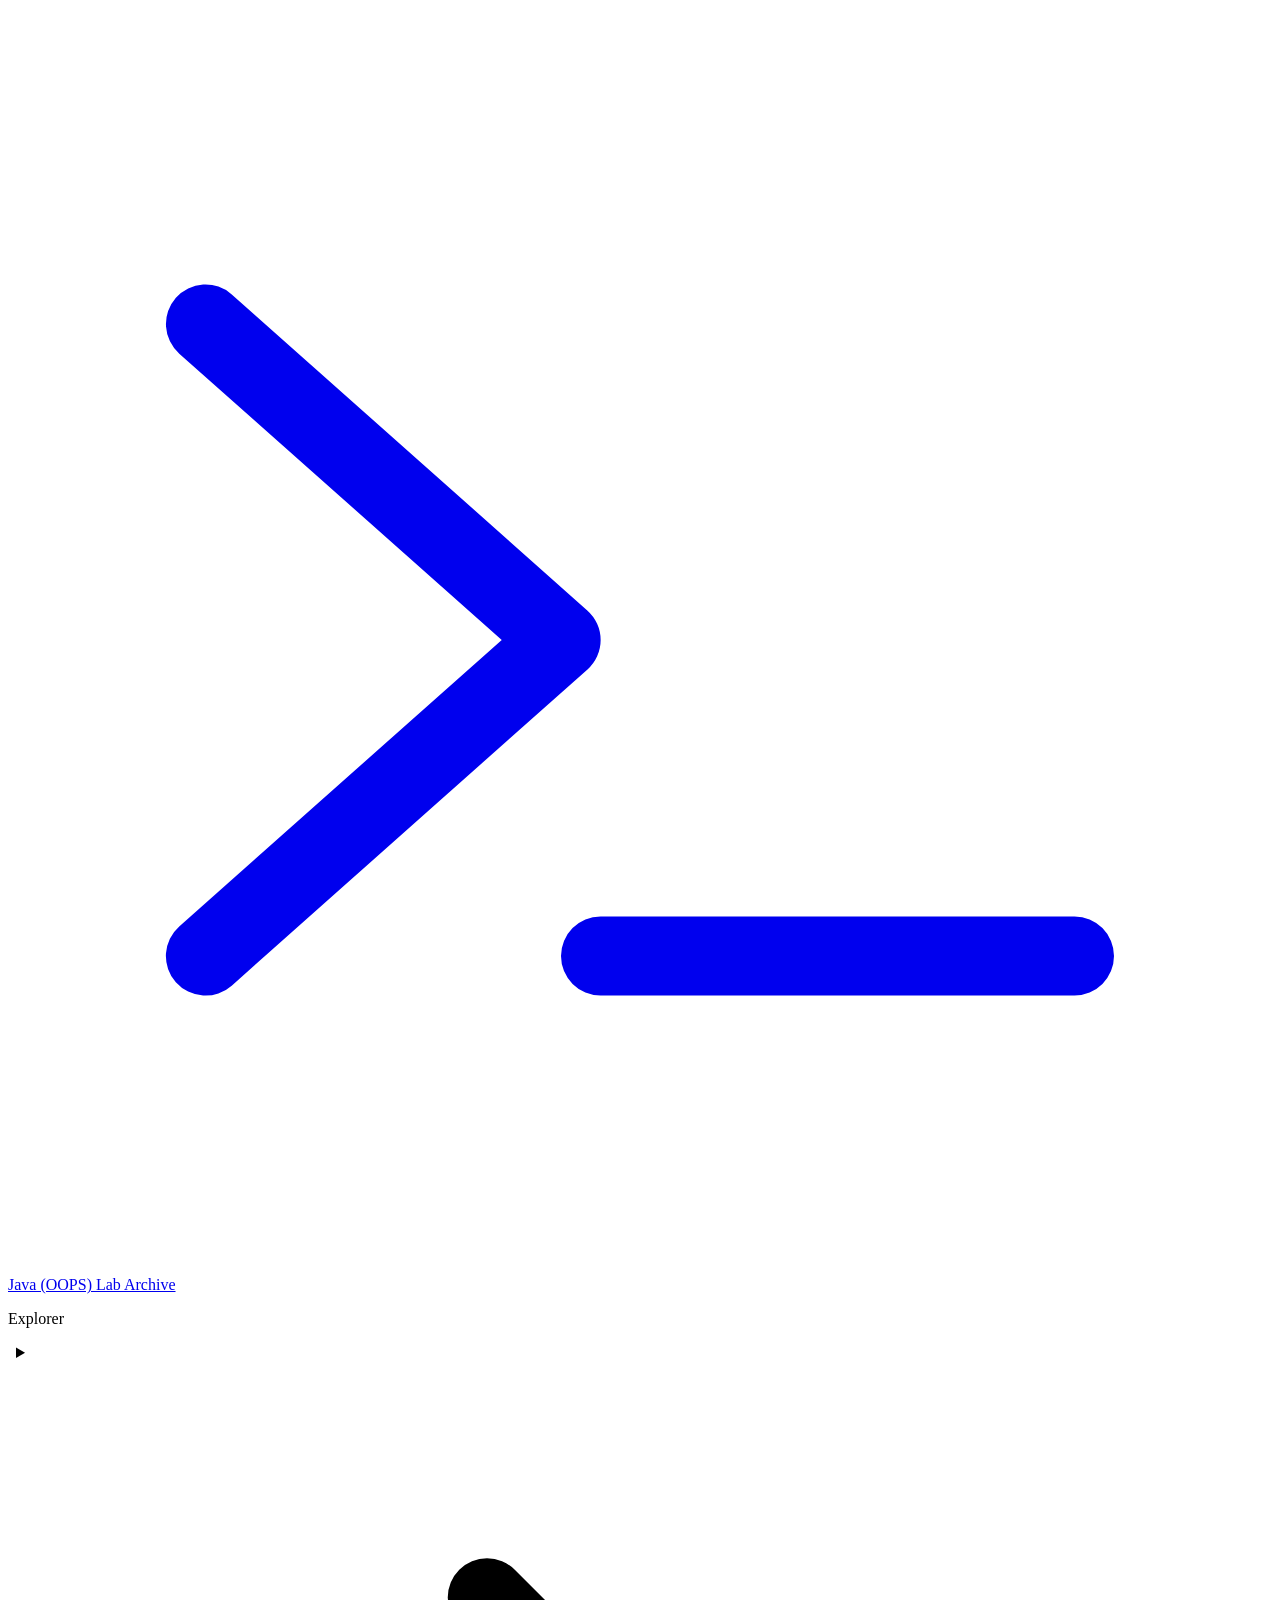
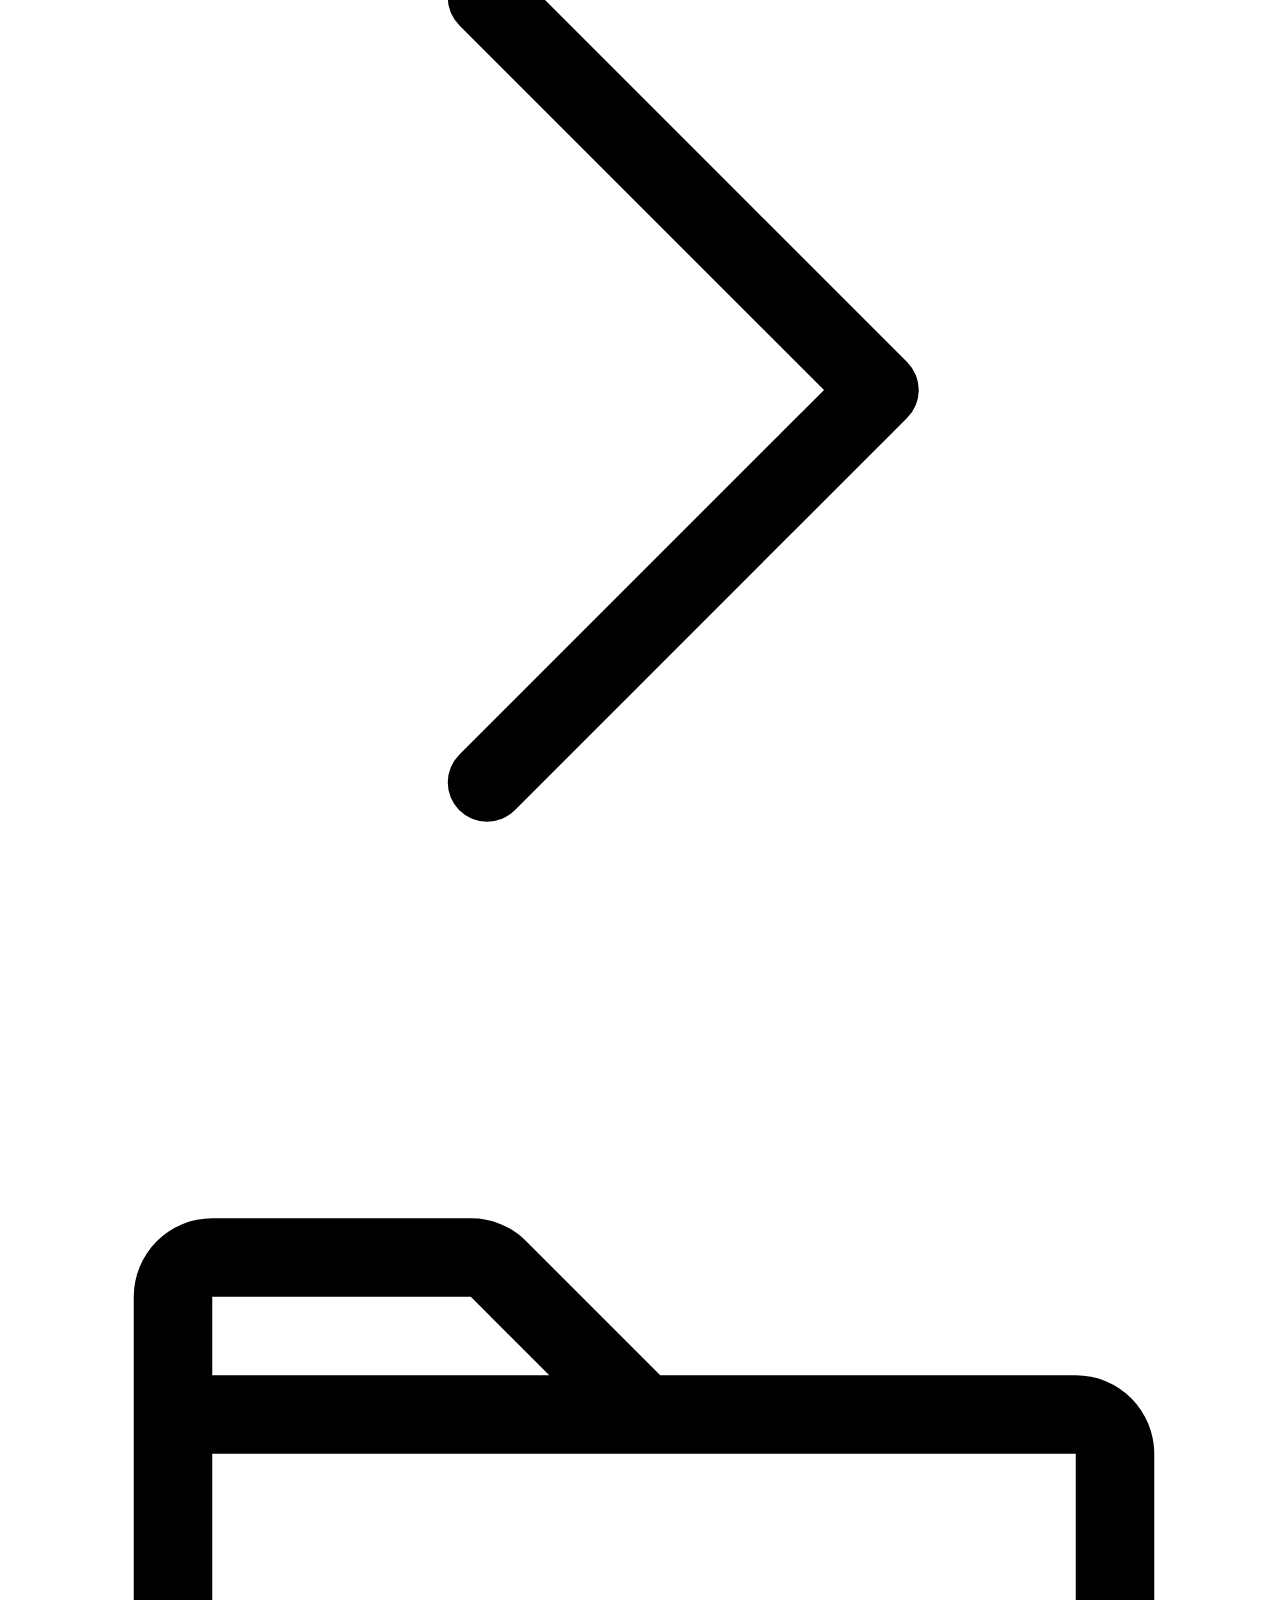
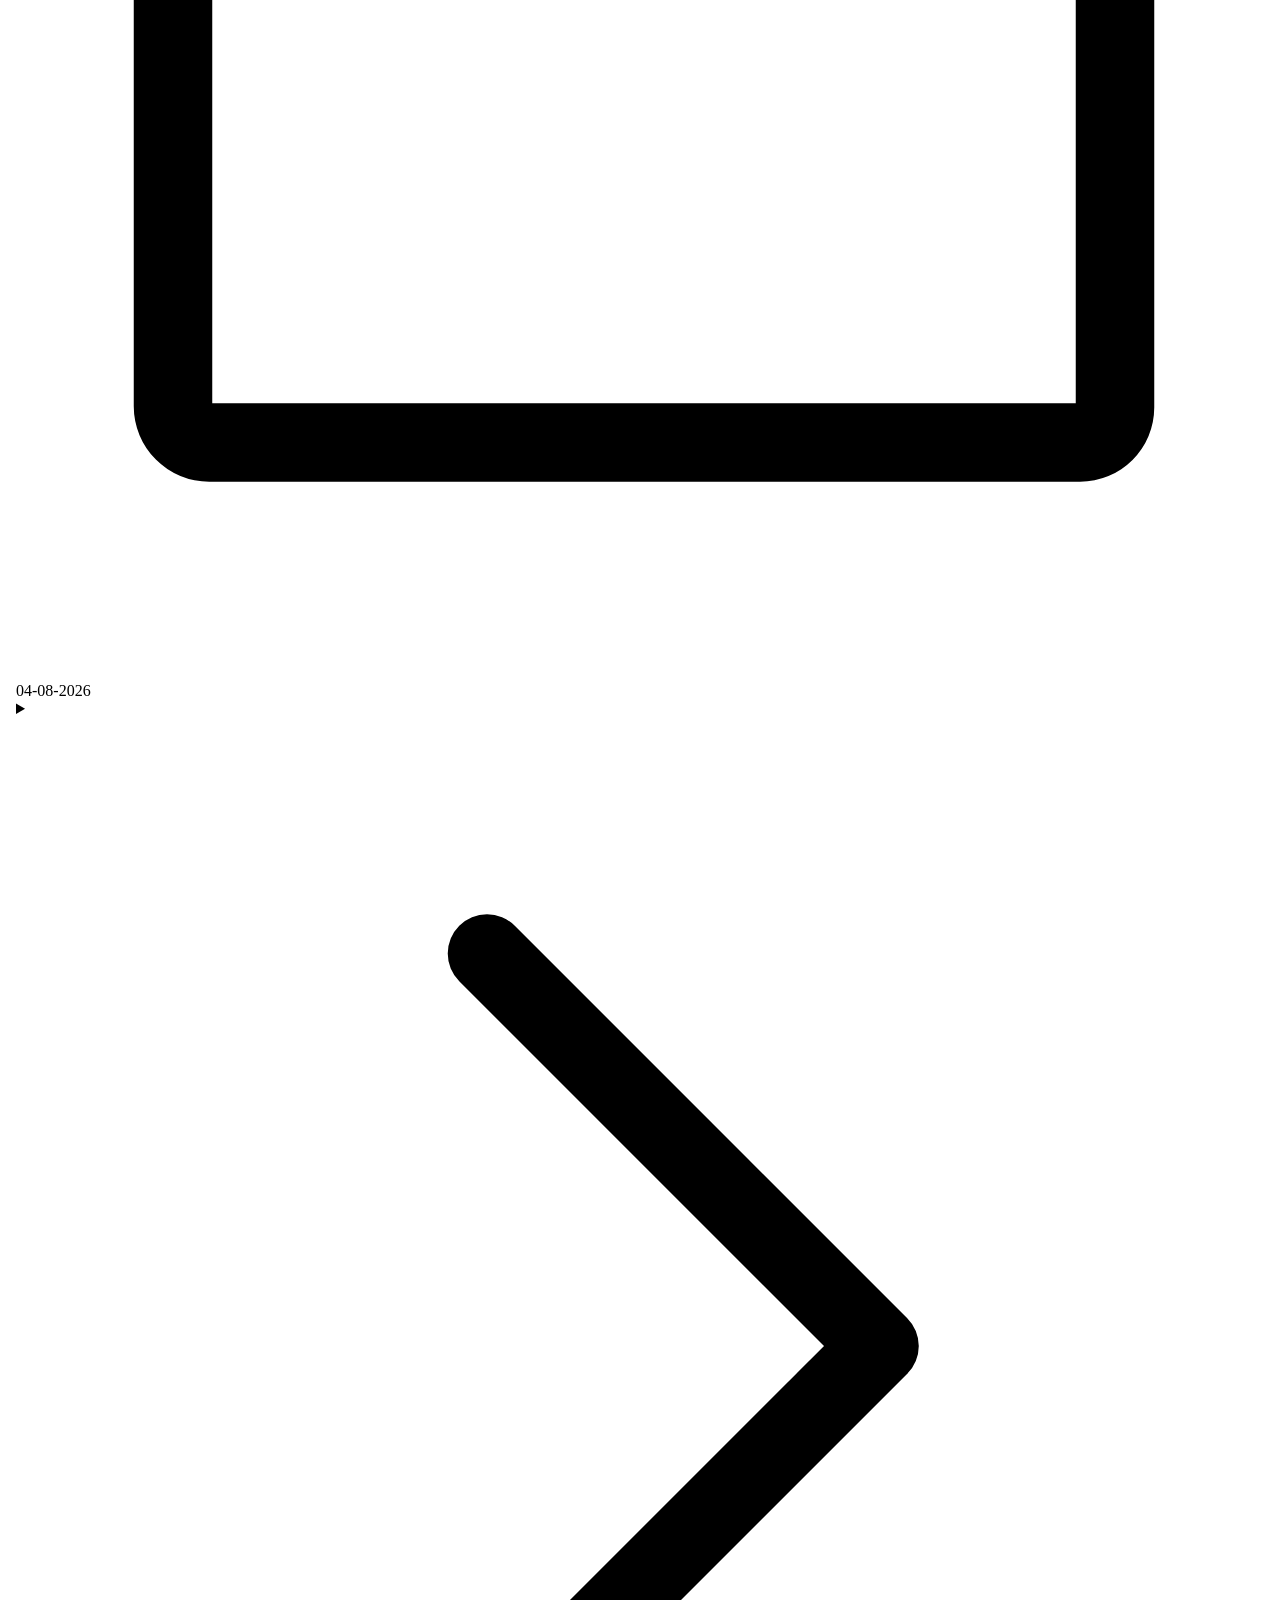
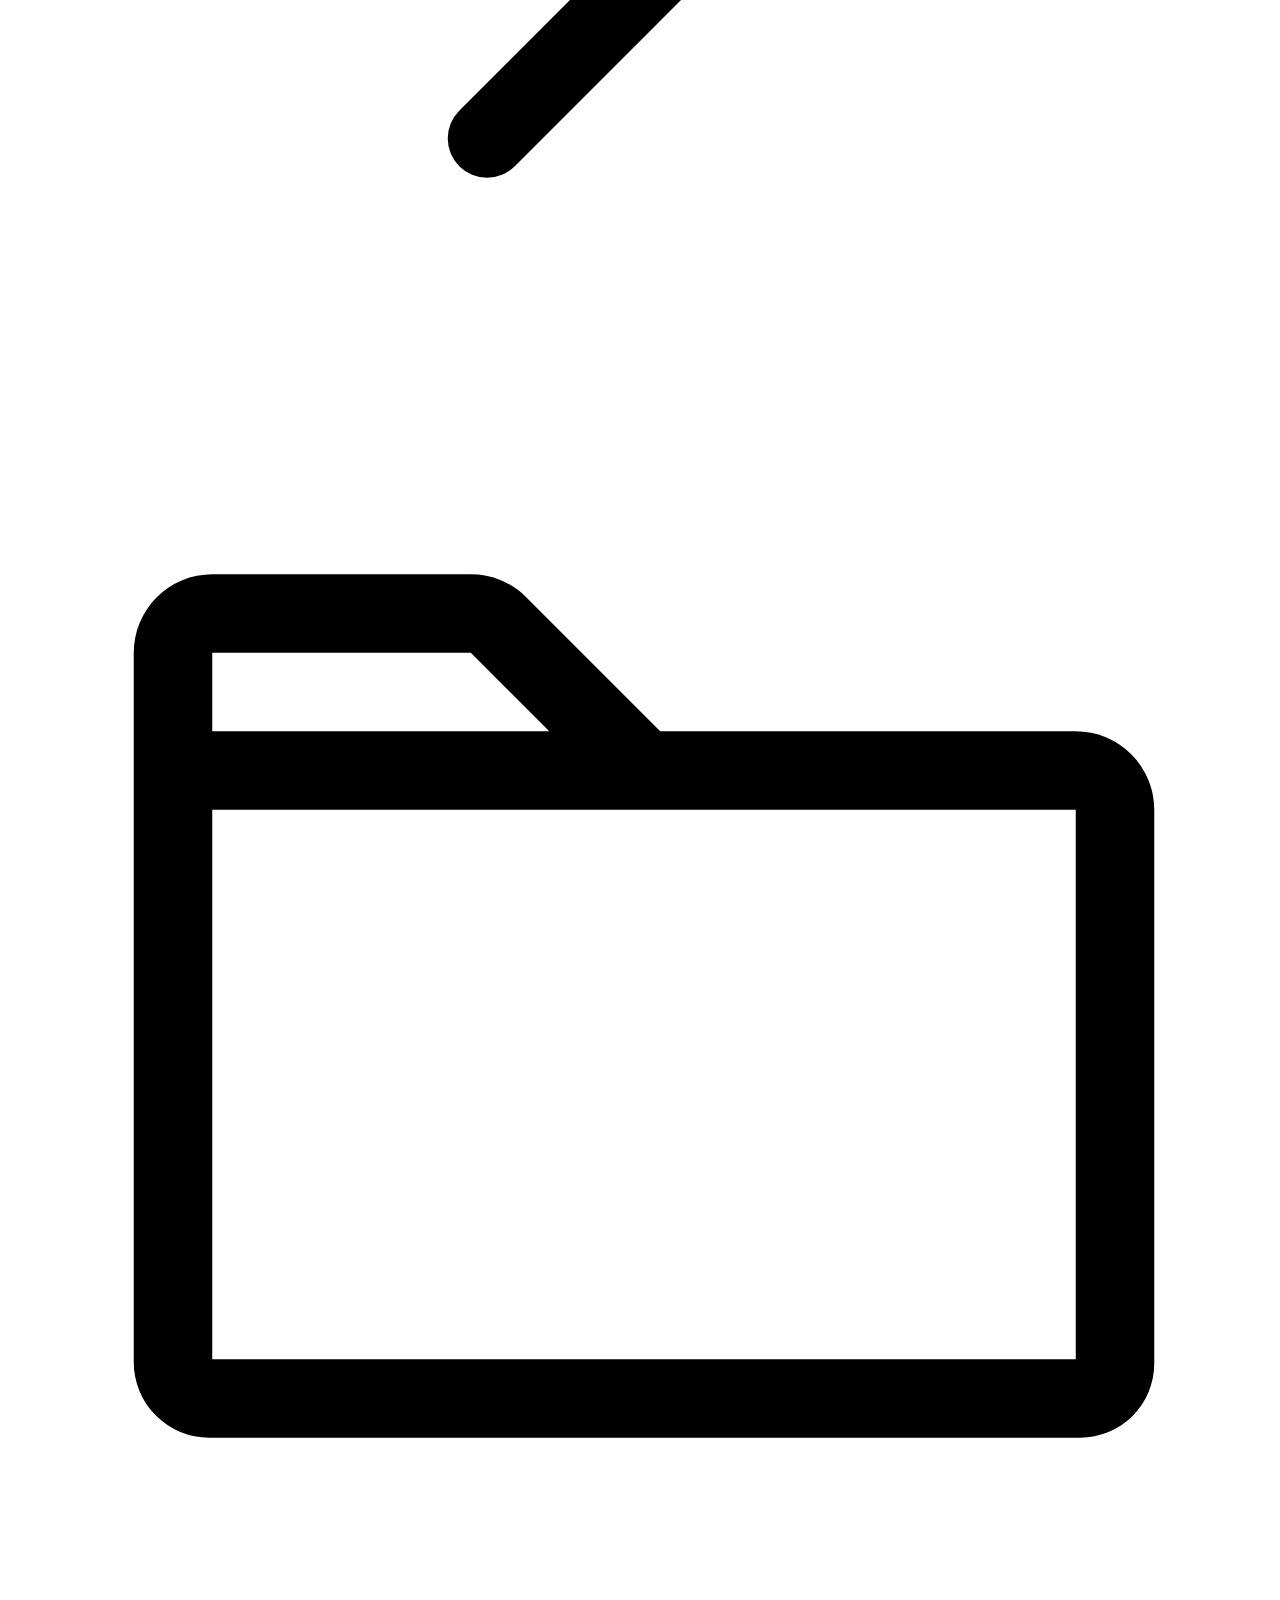
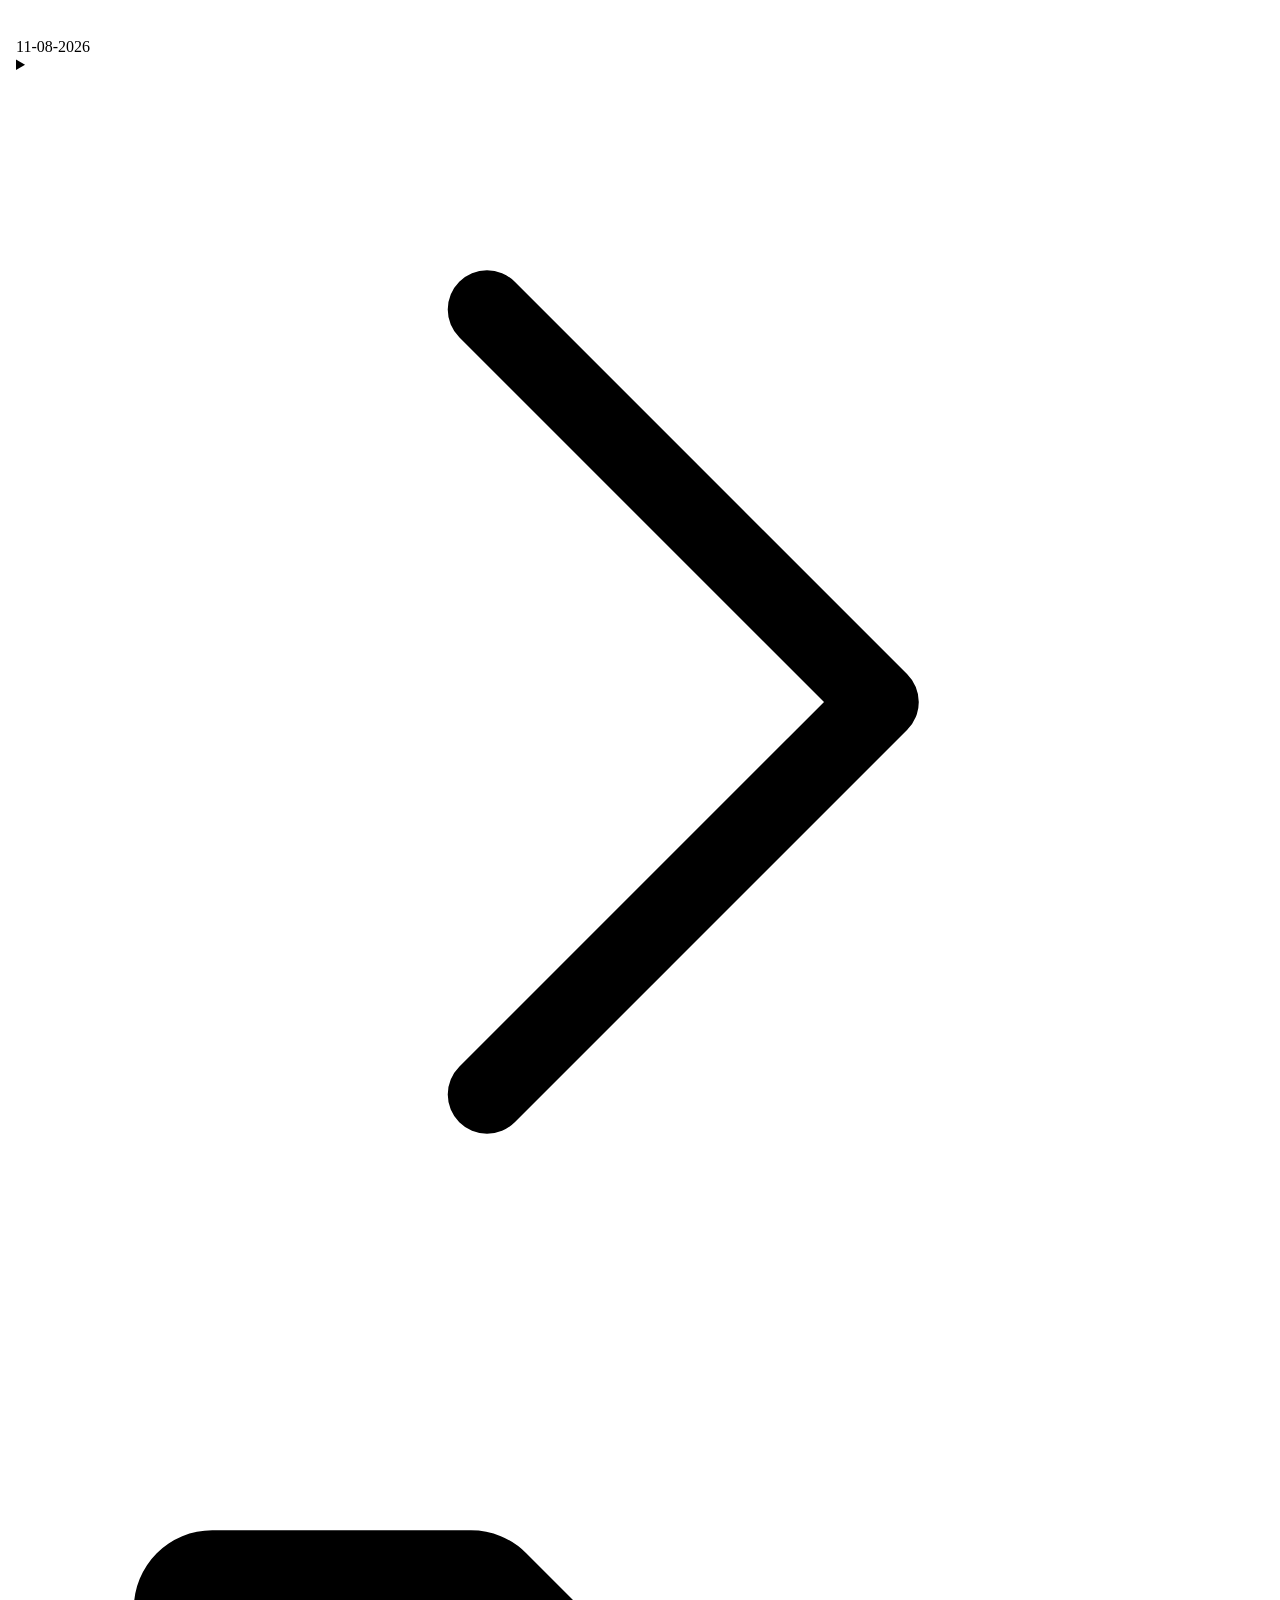
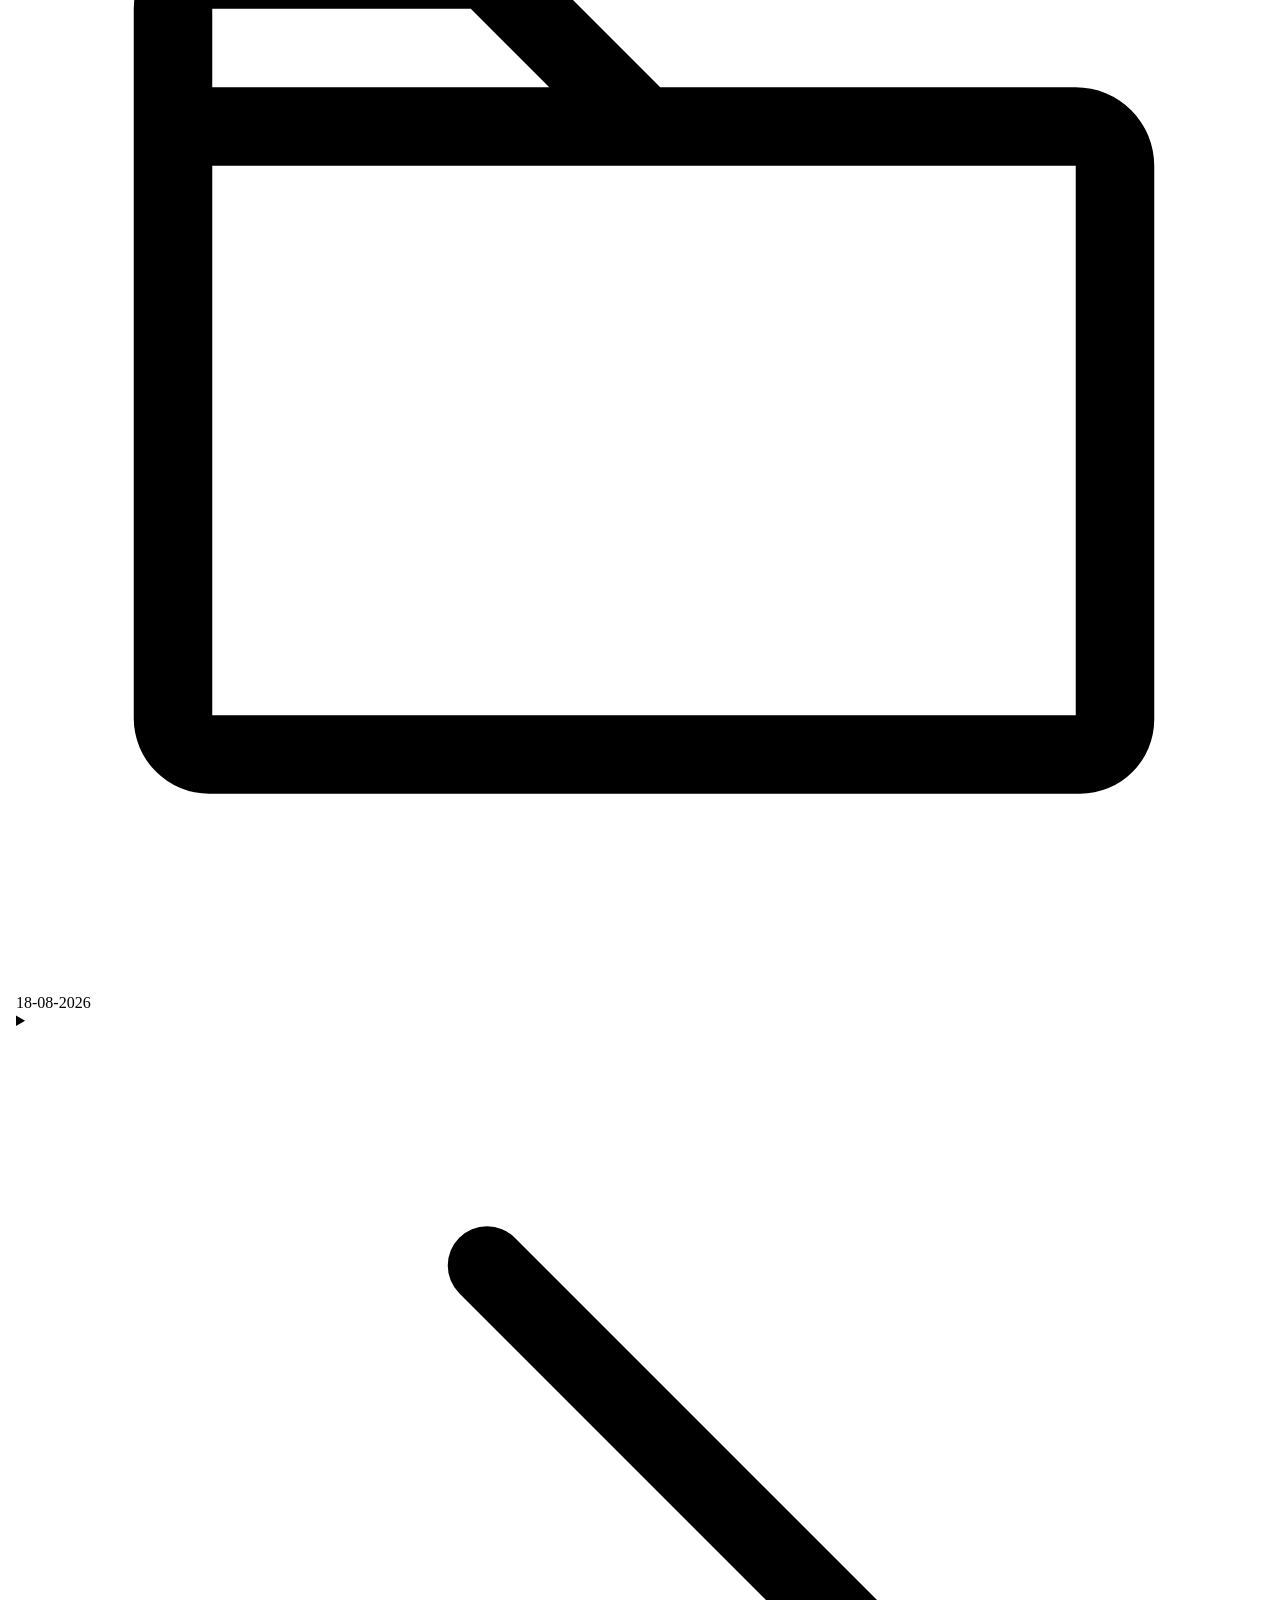
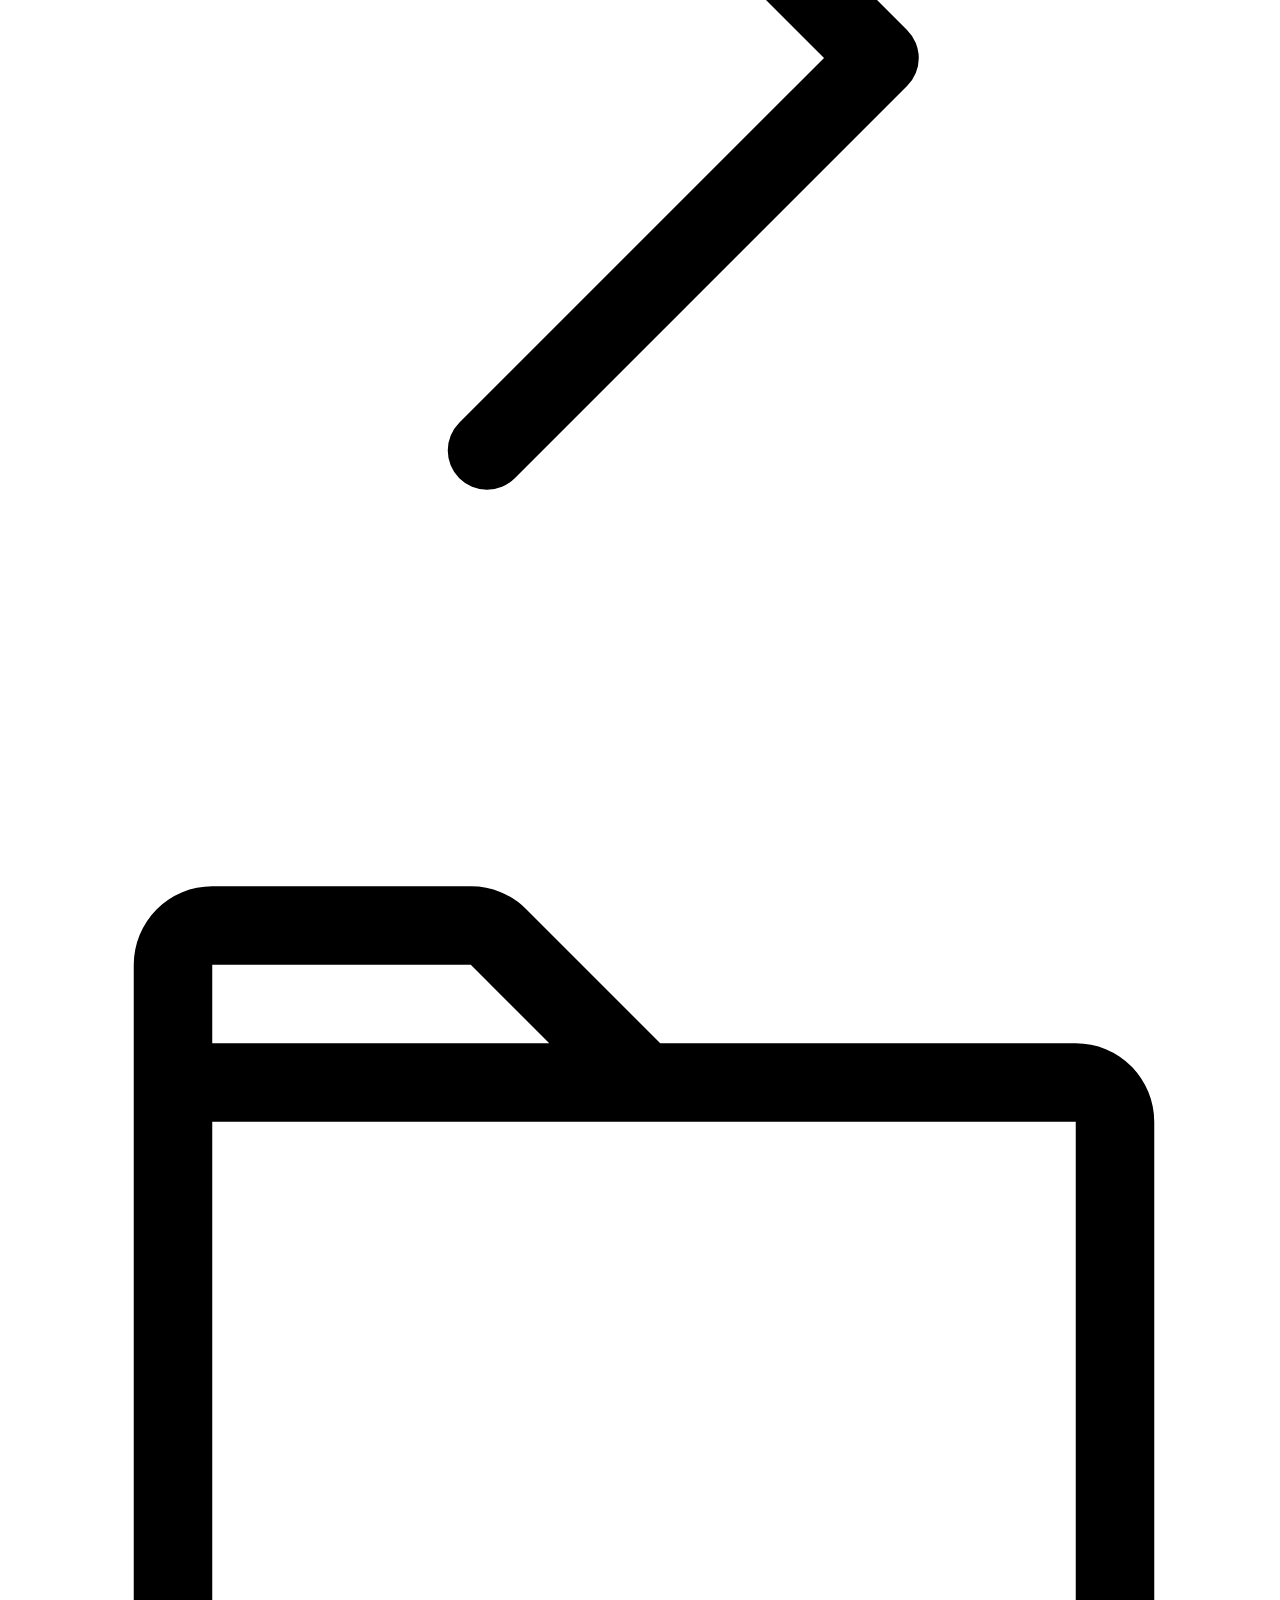
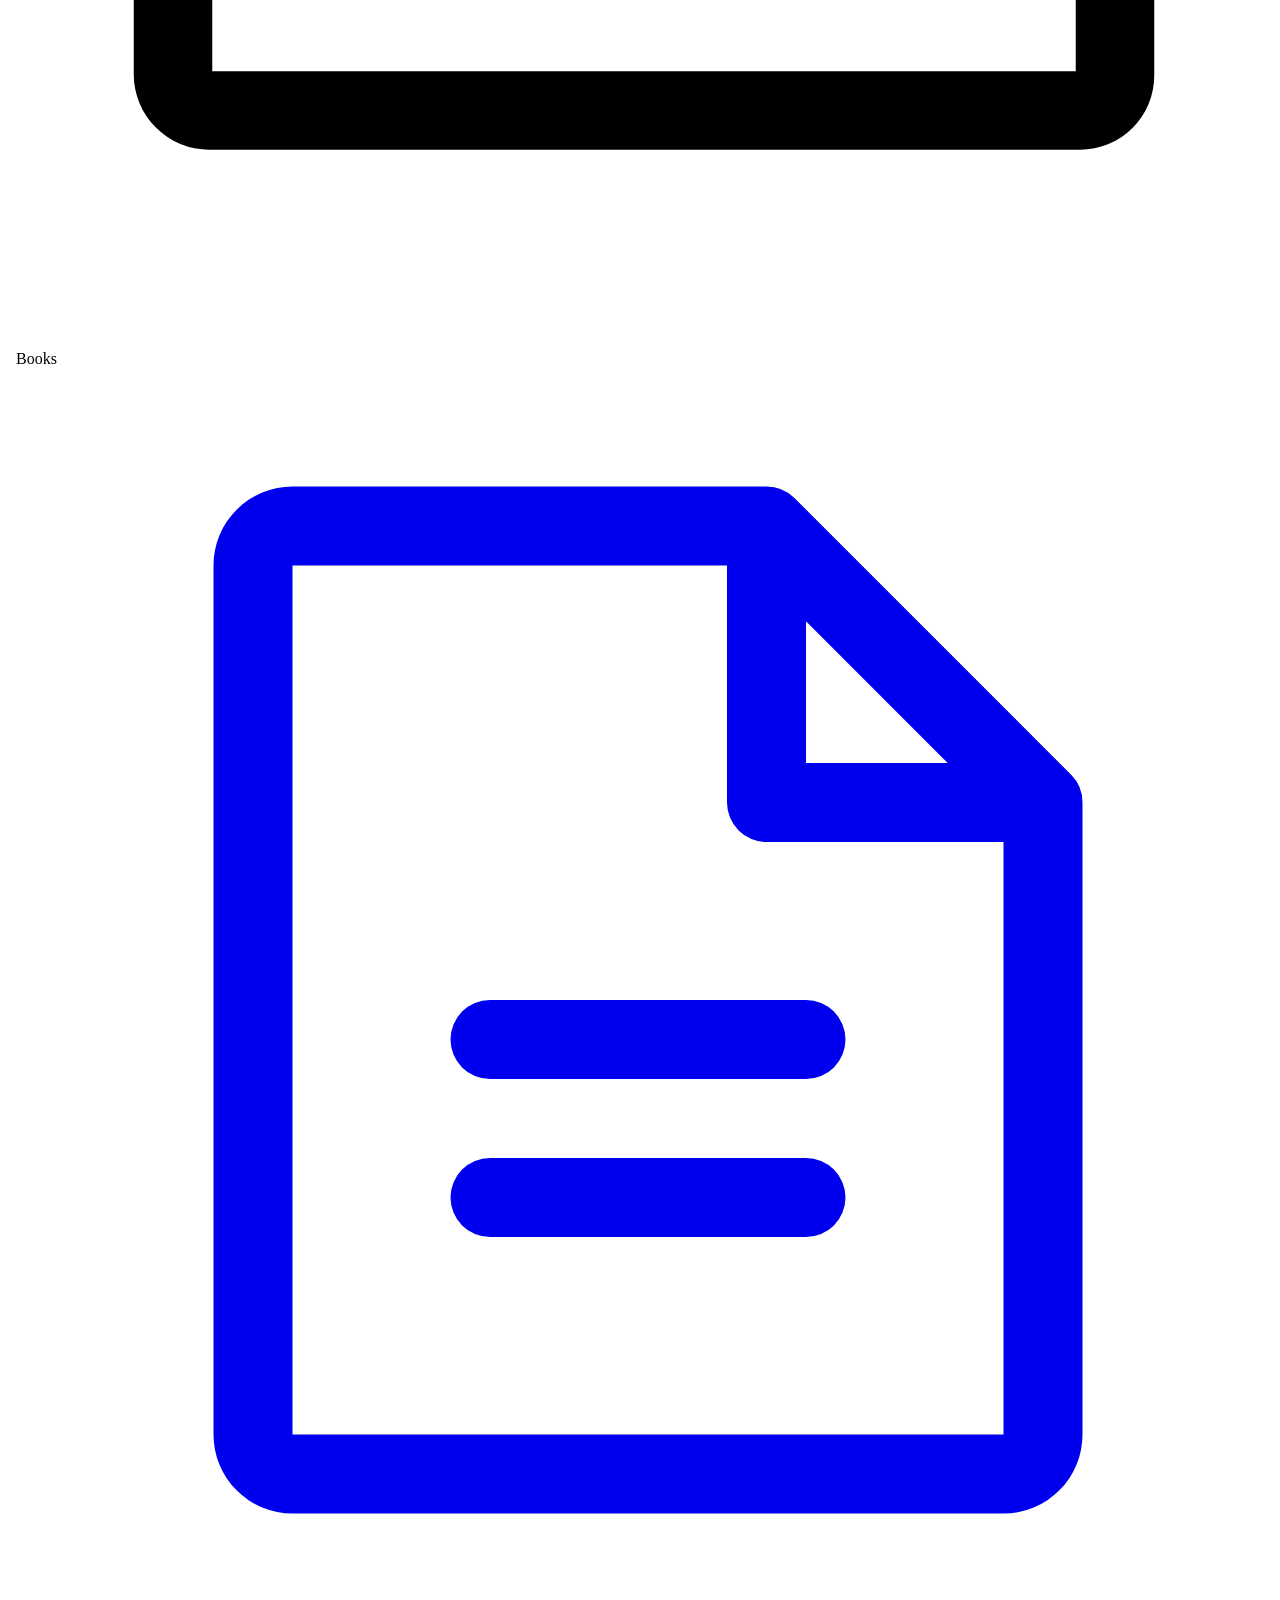
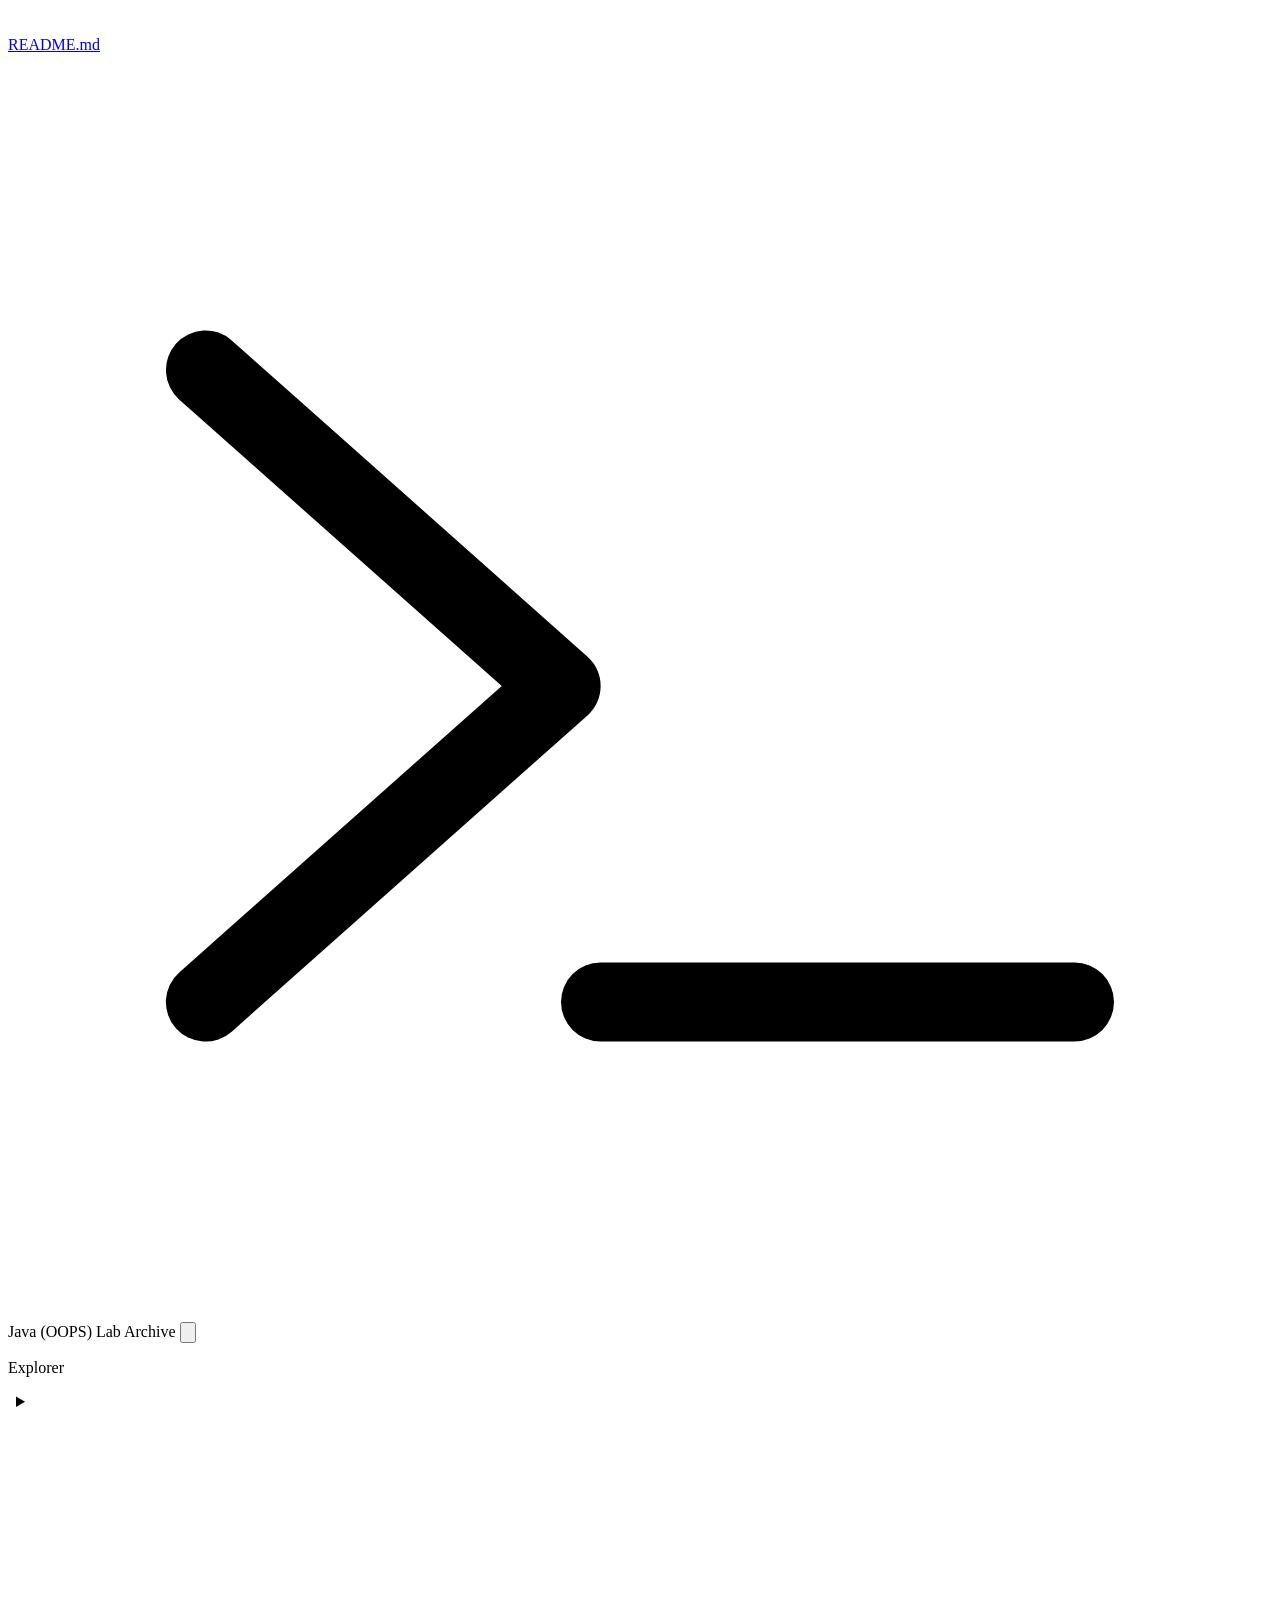
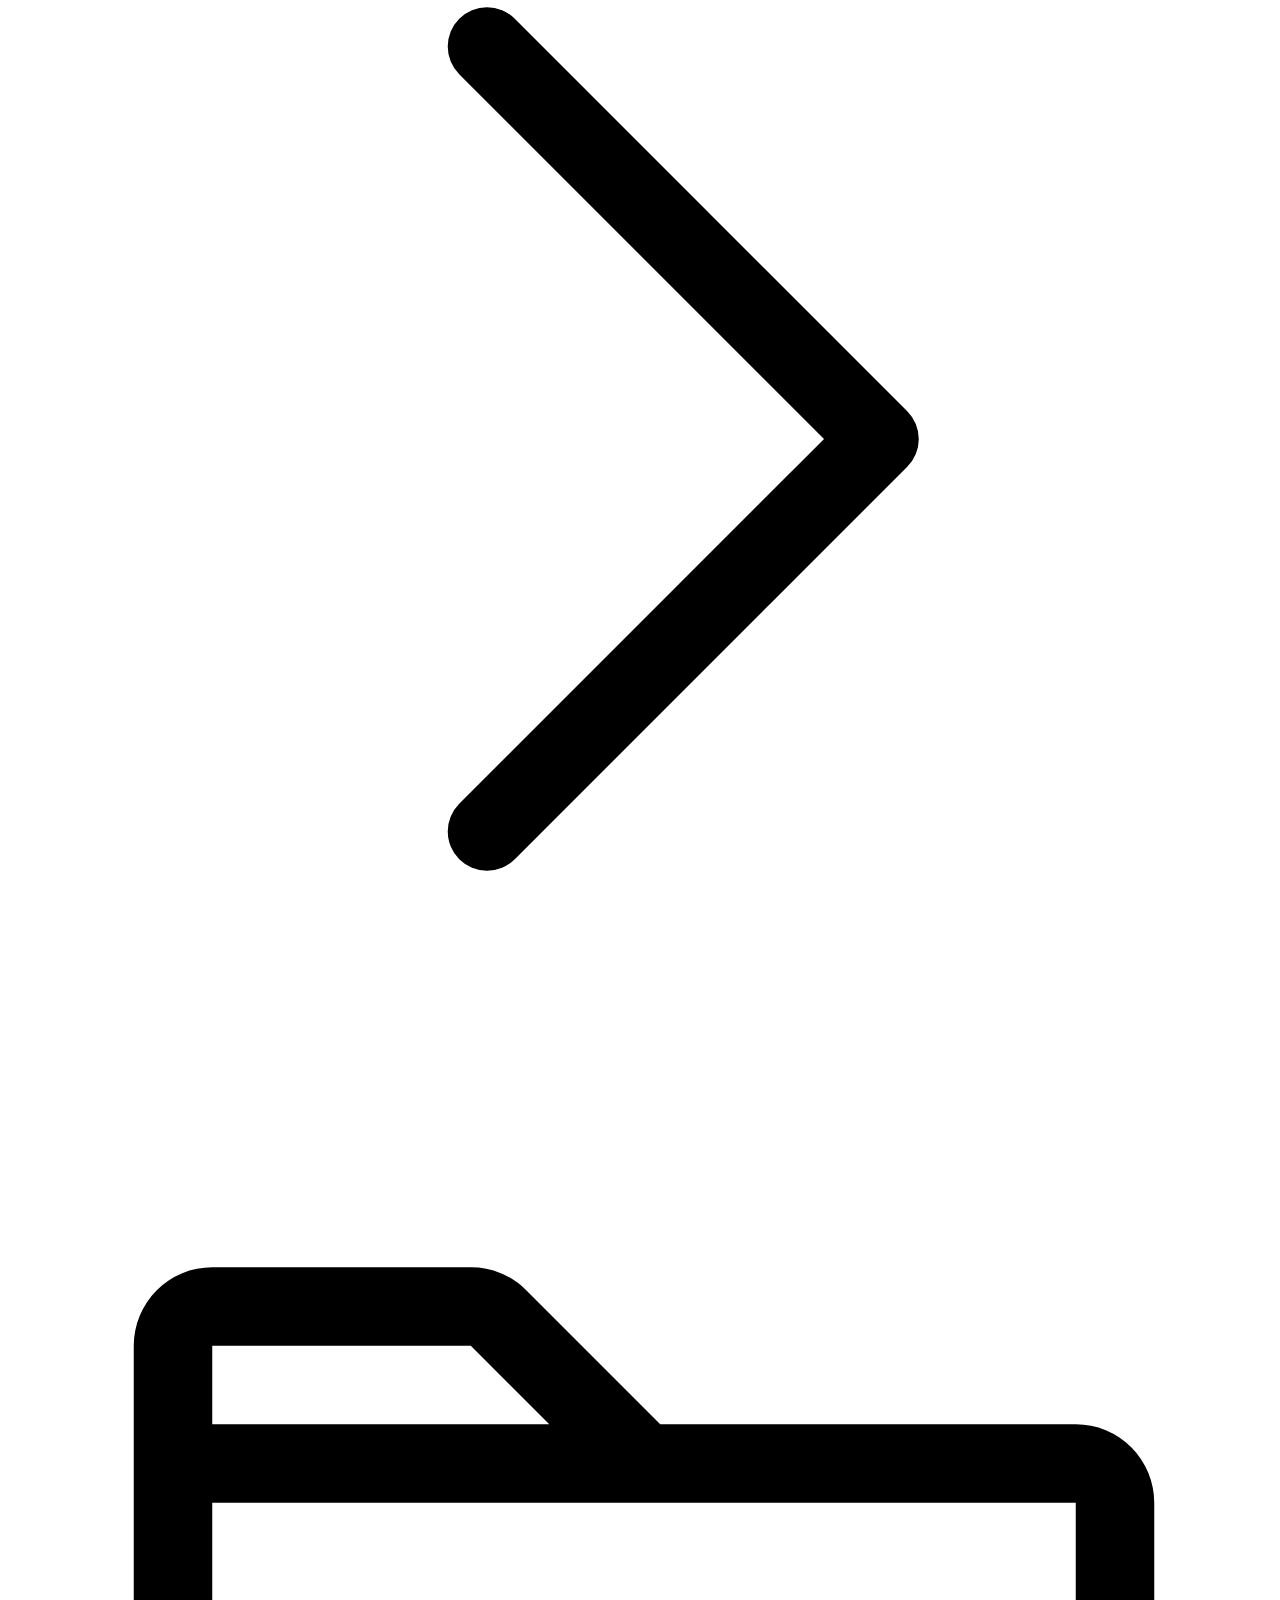
==== index.html @ 95ecc624 "docs: publish e46e245df73b99e5e2e64bf8861490f170cbd569 e46e245df73b99e5e2e64bf8861490f170cbd569" ====
<!DOCTYPE html><html lang="en"> <head><meta charset="utf-8"><meta name="viewport" content="width=device-width, initial-scale=1"><meta name="description" content="A maintained, Markdown-first record of Java (OOPS) laboratory work, commands, and reference material. Just the collection of practical work for Java Lab and exercises. Use this page as the starting point for the archive. It is also the repository README, so any update here appears on both GitHub and the published site."><link rel="icon" href="/Java-Programs/favicon.svg"><title>Java (OOPS) Lab Archive</title><script>
(() => {
  try {
    const saved = localStorage.getItem("archive-theme") || "system";
    const dark =
      saved === "dark" ||
      (saved === "system" && matchMedia("(prefers-color-scheme: dark)").matches);
    document.documentElement.classList.toggle("dark", dark);
    if (localStorage.getItem("archive-sidebar") === "collapsed") {
      document.documentElement.classList.add("sidebar-collapsed");
    }
  } catch { document.documentElement.classList.remove("dark"); }
})();
</script><link rel="stylesheet" href="/Java-Programs/_astro/_slug_.DUFJqxBF.css"></head> <body class="min-h-svh"> <!-- Desktop sidebar --> <aside id="sidebar-desktop" class="fixed inset-y-0 left-0 z-30 hidden w-64 flex-col border-r border-border bg-background lg:flex"> <a href="/Java-Programs" class="flex h-14 shrink-0 items-center gap-2.5 border-b border-border px-4"> <span class="flex size-7 shrink-0 items-center justify-center rounded-md bg-primary text-primary-foreground"> <svg xmlns="http://www.w3.org/2000/svg" class="size-4" viewBox="0 0 256 256" fill="currentColor" aria-hidden="true"><path d="M117.31,134l-72,64a8,8,0,1,1-10.63-12L100,128,34.69,70A8,8,0,1,1,45.32,58l72,64a8,8,0,0,1,0,12ZM216,184H120a8,8,0,0,0,0,16h96a8,8,0,0,0,0-16Z"></path></svg> </span> <span class="min-w-0"> <span class="block truncate text-sm font-semibold tracking-tight"> Java (OOPS) Lab Archive </span> </span> </a> <div class="scroll-thin flex-1 overflow-y-auto p-3"> <p class="mb-2 px-2 text-[13px] font-medium text-muted-foreground">
Explorer
</p> <nav class="flex flex-col gap-0.5"> <div class="text-sm"> <details><summary class="group flex cursor-pointer list-none items-center gap-2 rounded-md py-1.5 pe-2 font-medium text-foreground/80 transition-colors hover:bg-accent hover:text-foreground [&::-webkit-details-marker]:hidden" style="padding-left:0.5rem"><svg xmlns="http://www.w3.org/2000/svg" class="size-3 shrink-0 text-muted-foreground transition-transform group-open:rotate-90 group-hover:text-foreground" viewBox="0 0 256 256" fill="currentColor" aria-hidden="true"><path d="M181.66,133.66l-80,80a8,8,0,0,1-11.32-11.32L164.69,128,90.34,53.66a8,8,0,0,1,11.32-11.32l80,80A8,8,0,0,1,181.66,133.66Z"/></svg><svg xmlns="http://www.w3.org/2000/svg" class="size-4 shrink-0 text-muted-foreground" viewBox="0 0 256 256" fill="currentColor" aria-hidden="true"><path d="M216,72H131.31L104,44.69A15.86,15.86,0,0,0,92.69,40H40A16,16,0,0,0,24,56V200.62A15.4,15.4,0,0,0,39.38,216H216.89A15.13,15.13,0,0,0,232,200.89V88A16,16,0,0,0,216,72ZM40,56H92.69l16,16H40ZM216,200H40V88H216Z"/></svg><span class="truncate">04-08-2026</span></summary><div class="mt-0.5 flex flex-col gap-0.5"><a href="/Java-Programs/04-08-2026" class="flex items-center gap-2 rounded-md py-1.5 pe-2 transition-colors text-muted-foreground hover:bg-accent hover:text-foreground" style="padding-left:1.5rem"><svg xmlns="http://www.w3.org/2000/svg" class="size-4 shrink-0" viewBox="0 0 256 256" fill="currentColor" aria-hidden="true"><path d="M213.66,82.34l-56-56A8,8,0,0,0,152,24H56A16,16,0,0,0,40,40V216a16,16,0,0,0,16,16H200a16,16,0,0,0,16-16V88A8,8,0,0,0,213.66,82.34ZM160,51.31,188.69,80H160ZM200,216H56V40h88V88a8,8,0,0,0,8,8h48V216Zm-32-80a8,8,0,0,1-8,8H96a8,8,0,0,1,0-16h64A8,8,0,0,1,168,136Zm0,32a8,8,0,0,1-8,8H96a8,8,0,0,1,0-16h64A8,8,0,0,1,168,168Z"/></svg><span class="truncate font-mono text-[13px]">README.md</span></a><a href="/Java-Programs/04-08-2026/FactorialSum.java" class="flex items-center gap-2 rounded-md py-1.5 pe-2 transition-colors text-muted-foreground hover:bg-accent hover:text-foreground" style="padding-left:1.5rem"><svg xmlns="http://www.w3.org/2000/svg" class="size-4 shrink-0" viewBox="0 0 256 256" fill="currentColor" aria-hidden="true"><path d="M181.66,146.34a8,8,0,0,1,0,11.32l-24,24a8,8,0,0,1-11.32-11.32L164.69,152l-18.35-18.34a8,8,0,0,1,11.32-11.32Zm-72-24a8,8,0,0,0-11.32,0l-24,24a8,8,0,0,0,0,11.32l24,24a8,8,0,0,0,11.32-11.32L91.31,152l18.35-18.34A8,8,0,0,0,109.66,122.34ZM216,88V216a16,16,0,0,1-16,16H56a16,16,0,0,1-16-16V40A16,16,0,0,1,56,24h96a8,8,0,0,1,5.66,2.34l56,56A8,8,0,0,1,216,88Zm-56-8h28.69L160,51.31Zm40,136V96H152a8,8,0,0,1-8-8V40H56V216H200Z"/></svg><span class="truncate font-mono text-[13px]">FactorialSum.java</span></a><a href="/Java-Programs/04-08-2026/HelloWorld.java" class="flex items-center gap-2 rounded-md py-1.5 pe-2 transition-colors text-muted-foreground hover:bg-accent hover:text-foreground" style="padding-left:1.5rem"><svg xmlns="http://www.w3.org/2000/svg" class="size-4 shrink-0" viewBox="0 0 256 256" fill="currentColor" aria-hidden="true"><path d="M181.66,146.34a8,8,0,0,1,0,11.32l-24,24a8,8,0,0,1-11.32-11.32L164.69,152l-18.35-18.34a8,8,0,0,1,11.32-11.32Zm-72-24a8,8,0,0,0-11.32,0l-24,24a8,8,0,0,0,0,11.32l24,24a8,8,0,0,0,11.32-11.32L91.31,152l18.35-18.34A8,8,0,0,0,109.66,122.34ZM216,88V216a16,16,0,0,1-16,16H56a16,16,0,0,1-16-16V40A16,16,0,0,1,56,24h96a8,8,0,0,1,5.66,2.34l56,56A8,8,0,0,1,216,88Zm-56-8h28.69L160,51.31Zm40,136V96H152a8,8,0,0,1-8-8V40H56V216H200Z"/></svg><span class="truncate font-mono text-[13px]">HelloWorld.java</span></a><a href="/Java-Programs/04-08-2026/PatternOne.java" class="flex items-center gap-2 rounded-md py-1.5 pe-2 transition-colors text-muted-foreground hover:bg-accent hover:text-foreground" style="padding-left:1.5rem"><svg xmlns="http://www.w3.org/2000/svg" class="size-4 shrink-0" viewBox="0 0 256 256" fill="currentColor" aria-hidden="true"><path d="M181.66,146.34a8,8,0,0,1,0,11.32l-24,24a8,8,0,0,1-11.32-11.32L164.69,152l-18.35-18.34a8,8,0,0,1,11.32-11.32Zm-72-24a8,8,0,0,0-11.32,0l-24,24a8,8,0,0,0,0,11.32l24,24a8,8,0,0,0,11.32-11.32L91.31,152l18.35-18.34A8,8,0,0,0,109.66,122.34ZM216,88V216a16,16,0,0,1-16,16H56a16,16,0,0,1-16-16V40A16,16,0,0,1,56,24h96a8,8,0,0,1,5.66,2.34l56,56A8,8,0,0,1,216,88Zm-56-8h28.69L160,51.31Zm40,136V96H152a8,8,0,0,1-8-8V40H56V216H200Z"/></svg><span class="truncate font-mono text-[13px]">PatternOne.java</span></a><a href="/Java-Programs/04-08-2026/PatternTwo.java" class="flex items-center gap-2 rounded-md py-1.5 pe-2 transition-colors text-muted-foreground hover:bg-accent hover:text-foreground" style="padding-left:1.5rem"><svg xmlns="http://www.w3.org/2000/svg" class="size-4 shrink-0" viewBox="0 0 256 256" fill="currentColor" aria-hidden="true"><path d="M181.66,146.34a8,8,0,0,1,0,11.32l-24,24a8,8,0,0,1-11.32-11.32L164.69,152l-18.35-18.34a8,8,0,0,1,11.32-11.32Zm-72-24a8,8,0,0,0-11.32,0l-24,24a8,8,0,0,0,0,11.32l24,24a8,8,0,0,0,11.32-11.32L91.31,152l18.35-18.34A8,8,0,0,0,109.66,122.34ZM216,88V216a16,16,0,0,1-16,16H56a16,16,0,0,1-16-16V40A16,16,0,0,1,56,24h96a8,8,0,0,1,5.66,2.34l56,56A8,8,0,0,1,216,88Zm-56-8h28.69L160,51.31Zm40,136V96H152a8,8,0,0,1-8-8V40H56V216H200Z"/></svg><span class="truncate font-mono text-[13px]">PatternTwo.java</span></a><a href="/Java-Programs/04-08-2026/PrimeNumber.java" class="flex items-center gap-2 rounded-md py-1.5 pe-2 transition-colors text-muted-foreground hover:bg-accent hover:text-foreground" style="padding-left:1.5rem"><svg xmlns="http://www.w3.org/2000/svg" class="size-4 shrink-0" viewBox="0 0 256 256" fill="currentColor" aria-hidden="true"><path d="M181.66,146.34a8,8,0,0,1,0,11.32l-24,24a8,8,0,0,1-11.32-11.32L164.69,152l-18.35-18.34a8,8,0,0,1,11.32-11.32Zm-72-24a8,8,0,0,0-11.32,0l-24,24a8,8,0,0,0,0,11.32l24,24a8,8,0,0,0,11.32-11.32L91.31,152l18.35-18.34A8,8,0,0,0,109.66,122.34ZM216,88V216a16,16,0,0,1-16,16H56a16,16,0,0,1-16-16V40A16,16,0,0,1,56,24h96a8,8,0,0,1,5.66,2.34l56,56A8,8,0,0,1,216,88Zm-56-8h28.69L160,51.31Zm40,136V96H152a8,8,0,0,1-8-8V40H56V216H200Z"/></svg><span class="truncate font-mono text-[13px]">PrimeNumber.java</span></a></div></details><details><summary class="group flex cursor-pointer list-none items-center gap-2 rounded-md py-1.5 pe-2 font-medium text-foreground/80 transition-colors hover:bg-accent hover:text-foreground [&::-webkit-details-marker]:hidden" style="padding-left:0.5rem"><svg xmlns="http://www.w3.org/2000/svg" class="size-3 shrink-0 text-muted-foreground transition-transform group-open:rotate-90 group-hover:text-foreground" viewBox="0 0 256 256" fill="currentColor" aria-hidden="true"><path d="M181.66,133.66l-80,80a8,8,0,0,1-11.32-11.32L164.69,128,90.34,53.66a8,8,0,0,1,11.32-11.32l80,80A8,8,0,0,1,181.66,133.66Z"/></svg><svg xmlns="http://www.w3.org/2000/svg" class="size-4 shrink-0 text-muted-foreground" viewBox="0 0 256 256" fill="currentColor" aria-hidden="true"><path d="M216,72H131.31L104,44.69A15.86,15.86,0,0,0,92.69,40H40A16,16,0,0,0,24,56V200.62A15.4,15.4,0,0,0,39.38,216H216.89A15.13,15.13,0,0,0,232,200.89V88A16,16,0,0,0,216,72ZM40,56H92.69l16,16H40ZM216,200H40V88H216Z"/></svg><span class="truncate">11-08-2026</span></summary><div class="mt-0.5 flex flex-col gap-0.5"><a href="/Java-Programs/11-08-2026" class="flex items-center gap-2 rounded-md py-1.5 pe-2 transition-colors text-muted-foreground hover:bg-accent hover:text-foreground" style="padding-left:1.5rem"><svg xmlns="http://www.w3.org/2000/svg" class="size-4 shrink-0" viewBox="0 0 256 256" fill="currentColor" aria-hidden="true"><path d="M213.66,82.34l-56-56A8,8,0,0,0,152,24H56A16,16,0,0,0,40,40V216a16,16,0,0,0,16,16H200a16,16,0,0,0,16-16V88A8,8,0,0,0,213.66,82.34ZM160,51.31,188.69,80H160ZM200,216H56V40h88V88a8,8,0,0,0,8,8h48V216Zm-32-80a8,8,0,0,1-8,8H96a8,8,0,0,1,0-16h64A8,8,0,0,1,168,136Zm0,32a8,8,0,0,1-8,8H96a8,8,0,0,1,0-16h64A8,8,0,0,1,168,168Z"/></svg><span class="truncate font-mono text-[13px]">README.md</span></a><a href="/Java-Programs/11-08-2026/Calculator.java" class="flex items-center gap-2 rounded-md py-1.5 pe-2 transition-colors text-muted-foreground hover:bg-accent hover:text-foreground" style="padding-left:1.5rem"><svg xmlns="http://www.w3.org/2000/svg" class="size-4 shrink-0" viewBox="0 0 256 256" fill="currentColor" aria-hidden="true"><path d="M181.66,146.34a8,8,0,0,1,0,11.32l-24,24a8,8,0,0,1-11.32-11.32L164.69,152l-18.35-18.34a8,8,0,0,1,11.32-11.32Zm-72-24a8,8,0,0,0-11.32,0l-24,24a8,8,0,0,0,0,11.32l24,24a8,8,0,0,0,11.32-11.32L91.31,152l18.35-18.34A8,8,0,0,0,109.66,122.34ZM216,88V216a16,16,0,0,1-16,16H56a16,16,0,0,1-16-16V40A16,16,0,0,1,56,24h96a8,8,0,0,1,5.66,2.34l56,56A8,8,0,0,1,216,88Zm-56-8h28.69L160,51.31Zm40,136V96H152a8,8,0,0,1-8-8V40H56V216H200Z"/></svg><span class="truncate font-mono text-[13px]">Calculator.java</span></a><a href="/Java-Programs/11-08-2026/Shape2DConst.java" class="flex items-center gap-2 rounded-md py-1.5 pe-2 transition-colors text-muted-foreground hover:bg-accent hover:text-foreground" style="padding-left:1.5rem"><svg xmlns="http://www.w3.org/2000/svg" class="size-4 shrink-0" viewBox="0 0 256 256" fill="currentColor" aria-hidden="true"><path d="M181.66,146.34a8,8,0,0,1,0,11.32l-24,24a8,8,0,0,1-11.32-11.32L164.69,152l-18.35-18.34a8,8,0,0,1,11.32-11.32Zm-72-24a8,8,0,0,0-11.32,0l-24,24a8,8,0,0,0,0,11.32l24,24a8,8,0,0,0,11.32-11.32L91.31,152l18.35-18.34A8,8,0,0,0,109.66,122.34ZM216,88V216a16,16,0,0,1-16,16H56a16,16,0,0,1-16-16V40A16,16,0,0,1,56,24h96a8,8,0,0,1,5.66,2.34l56,56A8,8,0,0,1,216,88Zm-56-8h28.69L160,51.31Zm40,136V96H152a8,8,0,0,1-8-8V40H56V216H200Z"/></svg><span class="truncate font-mono text-[13px]">Shape2DConst.java</span></a></div></details><details><summary class="group flex cursor-pointer list-none items-center gap-2 rounded-md py-1.5 pe-2 font-medium text-foreground/80 transition-colors hover:bg-accent hover:text-foreground [&::-webkit-details-marker]:hidden" style="padding-left:0.5rem"><svg xmlns="http://www.w3.org/2000/svg" class="size-3 shrink-0 text-muted-foreground transition-transform group-open:rotate-90 group-hover:text-foreground" viewBox="0 0 256 256" fill="currentColor" aria-hidden="true"><path d="M181.66,133.66l-80,80a8,8,0,0,1-11.32-11.32L164.69,128,90.34,53.66a8,8,0,0,1,11.32-11.32l80,80A8,8,0,0,1,181.66,133.66Z"/></svg><svg xmlns="http://www.w3.org/2000/svg" class="size-4 shrink-0 text-muted-foreground" viewBox="0 0 256 256" fill="currentColor" aria-hidden="true"><path d="M216,72H131.31L104,44.69A15.86,15.86,0,0,0,92.69,40H40A16,16,0,0,0,24,56V200.62A15.4,15.4,0,0,0,39.38,216H216.89A15.13,15.13,0,0,0,232,200.89V88A16,16,0,0,0,216,72ZM40,56H92.69l16,16H40ZM216,200H40V88H216Z"/></svg><span class="truncate">18-08-2026</span></summary><div class="mt-0.5 flex flex-col gap-0.5"><a href="/Java-Programs/18-08-2026" class="flex items-center gap-2 rounded-md py-1.5 pe-2 transition-colors text-muted-foreground hover:bg-accent hover:text-foreground" style="padding-left:1.5rem"><svg xmlns="http://www.w3.org/2000/svg" class="size-4 shrink-0" viewBox="0 0 256 256" fill="currentColor" aria-hidden="true"><path d="M213.66,82.34l-56-56A8,8,0,0,0,152,24H56A16,16,0,0,0,40,40V216a16,16,0,0,0,16,16H200a16,16,0,0,0,16-16V88A8,8,0,0,0,213.66,82.34ZM160,51.31,188.69,80H160ZM200,216H56V40h88V88a8,8,0,0,0,8,8h48V216Zm-32-80a8,8,0,0,1-8,8H96a8,8,0,0,1,0-16h64A8,8,0,0,1,168,136Zm0,32a8,8,0,0,1-8,8H96a8,8,0,0,1,0-16h64A8,8,0,0,1,168,168Z"/></svg><span class="truncate font-mono text-[13px]">README.md</span></a><a href="/Java-Programs/18-08-2026/PenPerson.java" class="flex items-center gap-2 rounded-md py-1.5 pe-2 transition-colors text-muted-foreground hover:bg-accent hover:text-foreground" style="padding-left:1.5rem"><svg xmlns="http://www.w3.org/2000/svg" class="size-4 shrink-0" viewBox="0 0 256 256" fill="currentColor" aria-hidden="true"><path d="M181.66,146.34a8,8,0,0,1,0,11.32l-24,24a8,8,0,0,1-11.32-11.32L164.69,152l-18.35-18.34a8,8,0,0,1,11.32-11.32Zm-72-24a8,8,0,0,0-11.32,0l-24,24a8,8,0,0,0,0,11.32l24,24a8,8,0,0,0,11.32-11.32L91.31,152l18.35-18.34A8,8,0,0,0,109.66,122.34ZM216,88V216a16,16,0,0,1-16,16H56a16,16,0,0,1-16-16V40A16,16,0,0,1,56,24h96a8,8,0,0,1,5.66,2.34l56,56A8,8,0,0,1,216,88Zm-56-8h28.69L160,51.31Zm40,136V96H152a8,8,0,0,1-8-8V40H56V216H200Z"/></svg><span class="truncate font-mono text-[13px]">PenPerson.java</span></a><a href="/Java-Programs/18-08-2026/Shape3DConst.java" class="flex items-center gap-2 rounded-md py-1.5 pe-2 transition-colors text-muted-foreground hover:bg-accent hover:text-foreground" style="padding-left:1.5rem"><svg xmlns="http://www.w3.org/2000/svg" class="size-4 shrink-0" viewBox="0 0 256 256" fill="currentColor" aria-hidden="true"><path d="M181.66,146.34a8,8,0,0,1,0,11.32l-24,24a8,8,0,0,1-11.32-11.32L164.69,152l-18.35-18.34a8,8,0,0,1,11.32-11.32Zm-72-24a8,8,0,0,0-11.32,0l-24,24a8,8,0,0,0,0,11.32l24,24a8,8,0,0,0,11.32-11.32L91.31,152l18.35-18.34A8,8,0,0,0,109.66,122.34ZM216,88V216a16,16,0,0,1-16,16H56a16,16,0,0,1-16-16V40A16,16,0,0,1,56,24h96a8,8,0,0,1,5.66,2.34l56,56A8,8,0,0,1,216,88Zm-56-8h28.69L160,51.31Zm40,136V96H152a8,8,0,0,1-8-8V40H56V216H200Z"/></svg><span class="truncate font-mono text-[13px]">Shape3DConst.java</span></a></div></details><details><summary class="group flex cursor-pointer list-none items-center gap-2 rounded-md py-1.5 pe-2 font-medium text-foreground/80 transition-colors hover:bg-accent hover:text-foreground [&::-webkit-details-marker]:hidden" style="padding-left:0.5rem"><svg xmlns="http://www.w3.org/2000/svg" class="size-3 shrink-0 text-muted-foreground transition-transform group-open:rotate-90 group-hover:text-foreground" viewBox="0 0 256 256" fill="currentColor" aria-hidden="true"><path d="M181.66,133.66l-80,80a8,8,0,0,1-11.32-11.32L164.69,128,90.34,53.66a8,8,0,0,1,11.32-11.32l80,80A8,8,0,0,1,181.66,133.66Z"/></svg><svg xmlns="http://www.w3.org/2000/svg" class="size-4 shrink-0 text-muted-foreground" viewBox="0 0 256 256" fill="currentColor" aria-hidden="true"><path d="M216,72H131.31L104,44.69A15.86,15.86,0,0,0,92.69,40H40A16,16,0,0,0,24,56V200.62A15.4,15.4,0,0,0,39.38,216H216.89A15.13,15.13,0,0,0,232,200.89V88A16,16,0,0,0,216,72ZM40,56H92.69l16,16H40ZM216,200H40V88H216Z"/></svg><span class="truncate">Books</span></summary><div class="mt-0.5 flex flex-col gap-0.5"><a href="/Java-Programs/Books/Java-For-Dummies.pdf" class="flex items-center gap-2 rounded-md py-1.5 pe-2 transition-colors text-muted-foreground hover:bg-accent hover:text-foreground" style="padding-left:1.5rem"><svg xmlns="http://www.w3.org/2000/svg" class="size-4 shrink-0" viewBox="0 0 256 256" fill="currentColor" aria-hidden="true"><path d="M181.66,146.34a8,8,0,0,1,0,11.32l-24,24a8,8,0,0,1-11.32-11.32L164.69,152l-18.35-18.34a8,8,0,0,1,11.32-11.32Zm-72-24a8,8,0,0,0-11.32,0l-24,24a8,8,0,0,0,0,11.32l24,24a8,8,0,0,0,11.32-11.32L91.31,152l18.35-18.34A8,8,0,0,0,109.66,122.34ZM216,88V216a16,16,0,0,1-16,16H56a16,16,0,0,1-16-16V40A16,16,0,0,1,56,24h96a8,8,0,0,1,5.66,2.34l56,56A8,8,0,0,1,216,88Zm-56-8h28.69L160,51.31Zm40,136V96H152a8,8,0,0,1-8-8V40H56V216H200Z"/></svg><span class="truncate font-mono text-[13px]">Java-For-Dummies.pdf</span></a></div></details><a href="/Java-Programs/" aria-current="page" class="flex items-center gap-2 rounded-md py-1.5 pe-2 transition-colors bg-accent font-medium text-accent-foreground" style="padding-left:0.5rem"><svg xmlns="http://www.w3.org/2000/svg" class="size-4 shrink-0" viewBox="0 0 256 256" fill="currentColor" aria-hidden="true"><path d="M213.66,82.34l-56-56A8,8,0,0,0,152,24H56A16,16,0,0,0,40,40V216a16,16,0,0,0,16,16H200a16,16,0,0,0,16-16V88A8,8,0,0,0,213.66,82.34ZM160,51.31,188.69,80H160ZM200,216H56V40h88V88a8,8,0,0,0,8,8h48V216Zm-32-80a8,8,0,0,1-8,8H96a8,8,0,0,1,0-16h64A8,8,0,0,1,168,136Zm0,32a8,8,0,0,1-8,8H96a8,8,0,0,1,0-16h64A8,8,0,0,1,168,168Z"/></svg><span class="truncate font-mono text-[13px]">README.md</span></a> </div> </nav> </div> </aside> <!-- Mobile sidebar (sheet) --> <div id="sidebar-mobile" aria-hidden="true" class="fixed inset-0 z-50 hidden lg:hidden"> <div data-sheet-overlay class="absolute inset-0 bg-black/50 opacity-0 transition-opacity duration-200"></div> <div data-sheet-panel role="dialog" aria-modal="true" aria-label="Explorer" class="absolute inset-y-0 left-0 flex w-72 max-w-[85vw] flex-col border-r border-border bg-background shadow-xl"> <div class="flex h-14 shrink-0 items-center justify-between border-b border-border px-4"> <span class="flex items-center gap-2.5"> <span class="flex size-7 shrink-0 items-center justify-center rounded-md bg-primary text-primary-foreground"> <svg xmlns="http://www.w3.org/2000/svg" class="size-4" viewBox="0 0 256 256" fill="currentColor" aria-hidden="true"><path d="M117.31,134l-72,64a8,8,0,1,1-10.63-12L100,128,34.69,70A8,8,0,1,1,45.32,58l72,64a8,8,0,0,1,0,12ZM216,184H120a8,8,0,0,0,0,16h96a8,8,0,0,0,0-16Z"></path></svg> </span> <span class="text-sm font-semibold tracking-tight">Java (OOPS) Lab Archive</span> </span> <button id="sidebar-close" aria-label="Close explorer" class="inline-flex h-8 w-8 items-center justify-center rounded-md text-muted-foreground transition-colors hover:bg-accent hover:text-foreground"> <svg xmlns="http://www.w3.org/2000/svg" class="size-4" viewBox="0 0 256 256" fill="currentColor" aria-hidden="true"><path d="M205.66,194.34a8,8,0,0,1-11.32,11.32L128,139.31,61.66,205.66a8,8,0,0,1-11.32-11.32L116.69,128,50.34,61.66A8,8,0,0,1,61.66,50.34L128,116.69l66.34-66.35a8,8,0,0,1,11.32,11.32L139.31,128Z"></path></svg> </button> </div> <div class="scroll-thin flex-1 overflow-y-auto p-3"> <p class="mb-2 px-2 text-[13px] font-medium text-muted-foreground">Explorer</p> <nav class="flex flex-col gap-0.5"> <div class="text-sm"> <details><summary class="group flex cursor-pointer list-none items-center gap-2 rounded-md py-1.5 pe-2 font-medium text-foreground/80 transition-colors hover:bg-accent hover:text-foreground [&::-webkit-details-marker]:hidden" style="padding-left:0.5rem"><svg xmlns="http://www.w3.org/2000/svg" class="size-3 shrink-0 text-muted-foreground transition-transform group-open:rotate-90 group-hover:text-foreground" viewBox="0 0 256 256" fill="currentColor" aria-hidden="true"><path d="M181.66,133.66l-80,80a8,8,0,0,1-11.32-11.32L164.69,128,90.34,53.66a8,8,0,0,1,11.32-11.32l80,80A8,8,0,0,1,181.66,133.66Z"/></svg><svg xmlns="http://www.w3.org/2000/svg" class="size-4 shrink-0 text-muted-foreground" viewBox="0 0 256 256" fill="currentColor" aria-hidden="true"><path d="M216,72H131.31L104,44.69A15.86,15.86,0,0,0,92.69,40H40A16,16,0,0,0,24,56V200.62A15.4,15.4,0,0,0,39.38,216H216.89A15.13,15.13,0,0,0,232,200.89V88A16,16,0,0,0,216,72ZM40,56H92.69l16,16H40ZM216,200H40V88H216Z"/></svg><span class="truncate">04-08-2026</span></summary><div class="mt-0.5 flex flex-col gap-0.5"><a href="/Java-Programs/04-08-2026" class="flex items-center gap-2 rounded-md py-1.5 pe-2 transition-colors text-muted-foreground hover:bg-accent hover:text-foreground" style="padding-left:1.5rem"><svg xmlns="http://www.w3.org/2000/svg" class="size-4 shrink-0" viewBox="0 0 256 256" fill="currentColor" aria-hidden="true"><path d="M213.66,82.34l-56-56A8,8,0,0,0,152,24H56A16,16,0,0,0,40,40V216a16,16,0,0,0,16,16H200a16,16,0,0,0,16-16V88A8,8,0,0,0,213.66,82.34ZM160,51.31,188.69,80H160ZM200,216H56V40h88V88a8,8,0,0,0,8,8h48V216Zm-32-80a8,8,0,0,1-8,8H96a8,8,0,0,1,0-16h64A8,8,0,0,1,168,136Zm0,32a8,8,0,0,1-8,8H96a8,8,0,0,1,0-16h64A8,8,0,0,1,168,168Z"/></svg><span class="truncate font-mono text-[13px]">README.md</span></a><a href="/Java-Programs/04-08-2026/FactorialSum.java" class="flex items-center gap-2 rounded-md py-1.5 pe-2 transition-colors text-muted-foreground hover:bg-accent hover:text-foreground" style="padding-left:1.5rem"><svg xmlns="http://www.w3.org/2000/svg" class="size-4 shrink-0" viewBox="0 0 256 256" fill="currentColor" aria-hidden="true"><path d="M181.66,146.34a8,8,0,0,1,0,11.32l-24,24a8,8,0,0,1-11.32-11.32L164.69,152l-18.35-18.34a8,8,0,0,1,11.32-11.32Zm-72-24a8,8,0,0,0-11.32,0l-24,24a8,8,0,0,0,0,11.32l24,24a8,8,0,0,0,11.32-11.32L91.31,152l18.35-18.34A8,8,0,0,0,109.66,122.34ZM216,88V216a16,16,0,0,1-16,16H56a16,16,0,0,1-16-16V40A16,16,0,0,1,56,24h96a8,8,0,0,1,5.66,2.34l56,56A8,8,0,0,1,216,88Zm-56-8h28.69L160,51.31Zm40,136V96H152a8,8,0,0,1-8-8V40H56V216H200Z"/></svg><span class="truncate font-mono text-[13px]">FactorialSum.java</span></a><a href="/Java-Programs/04-08-2026/HelloWorld.java" class="flex items-center gap-2 rounded-md py-1.5 pe-2 transition-colors text-muted-foreground hover:bg-accent hover:text-foreground" style="padding-left:1.5rem"><svg xmlns="http://www.w3.org/2000/svg" class="size-4 shrink-0" viewBox="0 0 256 256" fill="currentColor" aria-hidden="true"><path d="M181.66,146.34a8,8,0,0,1,0,11.32l-24,24a8,8,0,0,1-11.32-11.32L164.69,152l-18.35-18.34a8,8,0,0,1,11.32-11.32Zm-72-24a8,8,0,0,0-11.32,0l-24,24a8,8,0,0,0,0,11.32l24,24a8,8,0,0,0,11.32-11.32L91.31,152l18.35-18.34A8,8,0,0,0,109.66,122.34ZM216,88V216a16,16,0,0,1-16,16H56a16,16,0,0,1-16-16V40A16,16,0,0,1,56,24h96a8,8,0,0,1,5.66,2.34l56,56A8,8,0,0,1,216,88Zm-56-8h28.69L160,51.31Zm40,136V96H152a8,8,0,0,1-8-8V40H56V216H200Z"/></svg><span class="truncate font-mono text-[13px]">HelloWorld.java</span></a><a href="/Java-Programs/04-08-2026/PatternOne.java" class="flex items-center gap-2 rounded-md py-1.5 pe-2 transition-colors text-muted-foreground hover:bg-accent hover:text-foreground" style="padding-left:1.5rem"><svg xmlns="http://www.w3.org/2000/svg" class="size-4 shrink-0" viewBox="0 0 256 256" fill="currentColor" aria-hidden="true"><path d="M181.66,146.34a8,8,0,0,1,0,11.32l-24,24a8,8,0,0,1-11.32-11.32L164.69,152l-18.35-18.34a8,8,0,0,1,11.32-11.32Zm-72-24a8,8,0,0,0-11.32,0l-24,24a8,8,0,0,0,0,11.32l24,24a8,8,0,0,0,11.32-11.32L91.31,152l18.35-18.34A8,8,0,0,0,109.66,122.34ZM216,88V216a16,16,0,0,1-16,16H56a16,16,0,0,1-16-16V40A16,16,0,0,1,56,24h96a8,8,0,0,1,5.66,2.34l56,56A8,8,0,0,1,216,88Zm-56-8h28.69L160,51.31Zm40,136V96H152a8,8,0,0,1-8-8V40H56V216H200Z"/></svg><span class="truncate font-mono text-[13px]">PatternOne.java</span></a><a href="/Java-Programs/04-08-2026/PatternTwo.java" class="flex items-center gap-2 rounded-md py-1.5 pe-2 transition-colors text-muted-foreground hover:bg-accent hover:text-foreground" style="padding-left:1.5rem"><svg xmlns="http://www.w3.org/2000/svg" class="size-4 shrink-0" viewBox="0 0 256 256" fill="currentColor" aria-hidden="true"><path d="M181.66,146.34a8,8,0,0,1,0,11.32l-24,24a8,8,0,0,1-11.32-11.32L164.69,152l-18.35-18.34a8,8,0,0,1,11.32-11.32Zm-72-24a8,8,0,0,0-11.32,0l-24,24a8,8,0,0,0,0,11.32l24,24a8,8,0,0,0,11.32-11.32L91.31,152l18.35-18.34A8,8,0,0,0,109.66,122.34ZM216,88V216a16,16,0,0,1-16,16H56a16,16,0,0,1-16-16V40A16,16,0,0,1,56,24h96a8,8,0,0,1,5.66,2.34l56,56A8,8,0,0,1,216,88Zm-56-8h28.69L160,51.31Zm40,136V96H152a8,8,0,0,1-8-8V40H56V216H200Z"/></svg><span class="truncate font-mono text-[13px]">PatternTwo.java</span></a><a href="/Java-Programs/04-08-2026/PrimeNumber.java" class="flex items-center gap-2 rounded-md py-1.5 pe-2 transition-colors text-muted-foreground hover:bg-accent hover:text-foreground" style="padding-left:1.5rem"><svg xmlns="http://www.w3.org/2000/svg" class="size-4 shrink-0" viewBox="0 0 256 256" fill="currentColor" aria-hidden="true"><path d="M181.66,146.34a8,8,0,0,1,0,11.32l-24,24a8,8,0,0,1-11.32-11.32L164.69,152l-18.35-18.34a8,8,0,0,1,11.32-11.32Zm-72-24a8,8,0,0,0-11.32,0l-24,24a8,8,0,0,0,0,11.32l24,24a8,8,0,0,0,11.32-11.32L91.31,152l18.35-18.34A8,8,0,0,0,109.66,122.34ZM216,88V216a16,16,0,0,1-16,16H56a16,16,0,0,1-16-16V40A16,16,0,0,1,56,24h96a8,8,0,0,1,5.66,2.34l56,56A8,8,0,0,1,216,88Zm-56-8h28.69L160,51.31Zm40,136V96H152a8,8,0,0,1-8-8V40H56V216H200Z"/></svg><span class="truncate font-mono text-[13px]">PrimeNumber.java</span></a></div></details><details><summary class="group flex cursor-pointer list-none items-center gap-2 rounded-md py-1.5 pe-2 font-medium text-foreground/80 transition-colors hover:bg-accent hover:text-foreground [&::-webkit-details-marker]:hidden" style="padding-left:0.5rem"><svg xmlns="http://www.w3.org/2000/svg" class="size-3 shrink-0 text-muted-foreground transition-transform group-open:rotate-90 group-hover:text-foreground" viewBox="0 0 256 256" fill="currentColor" aria-hidden="true"><path d="M181.66,133.66l-80,80a8,8,0,0,1-11.32-11.32L164.69,128,90.34,53.66a8,8,0,0,1,11.32-11.32l80,80A8,8,0,0,1,181.66,133.66Z"/></svg><svg xmlns="http://www.w3.org/2000/svg" class="size-4 shrink-0 text-muted-foreground" viewBox="0 0 256 256" fill="currentColor" aria-hidden="true"><path d="M216,72H131.31L104,44.69A15.86,15.86,0,0,0,92.69,40H40A16,16,0,0,0,24,56V200.62A15.4,15.4,0,0,0,39.38,216H216.89A15.13,15.13,0,0,0,232,200.89V88A16,16,0,0,0,216,72ZM40,56H92.69l16,16H40ZM216,200H40V88H216Z"/></svg><span class="truncate">11-08-2026</span></summary><div class="mt-0.5 flex flex-col gap-0.5"><a href="/Java-Programs/11-08-2026" class="flex items-center gap-2 rounded-md py-1.5 pe-2 transition-colors text-muted-foreground hover:bg-accent hover:text-foreground" style="padding-left:1.5rem"><svg xmlns="http://www.w3.org/2000/svg" class="size-4 shrink-0" viewBox="0 0 256 256" fill="currentColor" aria-hidden="true"><path d="M213.66,82.34l-56-56A8,8,0,0,0,152,24H56A16,16,0,0,0,40,40V216a16,16,0,0,0,16,16H200a16,16,0,0,0,16-16V88A8,8,0,0,0,213.66,82.34ZM160,51.31,188.69,80H160ZM200,216H56V40h88V88a8,8,0,0,0,8,8h48V216Zm-32-80a8,8,0,0,1-8,8H96a8,8,0,0,1,0-16h64A8,8,0,0,1,168,136Zm0,32a8,8,0,0,1-8,8H96a8,8,0,0,1,0-16h64A8,8,0,0,1,168,168Z"/></svg><span class="truncate font-mono text-[13px]">README.md</span></a><a href="/Java-Programs/11-08-2026/Calculator.java" class="flex items-center gap-2 rounded-md py-1.5 pe-2 transition-colors text-muted-foreground hover:bg-accent hover:text-foreground" style="padding-left:1.5rem"><svg xmlns="http://www.w3.org/2000/svg" class="size-4 shrink-0" viewBox="0 0 256 256" fill="currentColor" aria-hidden="true"><path d="M181.66,146.34a8,8,0,0,1,0,11.32l-24,24a8,8,0,0,1-11.32-11.32L164.69,152l-18.35-18.34a8,8,0,0,1,11.32-11.32Zm-72-24a8,8,0,0,0-11.32,0l-24,24a8,8,0,0,0,0,11.32l24,24a8,8,0,0,0,11.32-11.32L91.31,152l18.35-18.34A8,8,0,0,0,109.66,122.34ZM216,88V216a16,16,0,0,1-16,16H56a16,16,0,0,1-16-16V40A16,16,0,0,1,56,24h96a8,8,0,0,1,5.66,2.34l56,56A8,8,0,0,1,216,88Zm-56-8h28.69L160,51.31Zm40,136V96H152a8,8,0,0,1-8-8V40H56V216H200Z"/></svg><span class="truncate font-mono text-[13px]">Calculator.java</span></a><a href="/Java-Programs/11-08-2026/Shape2DConst.java" class="flex items-center gap-2 rounded-md py-1.5 pe-2 transition-colors text-muted-foreground hover:bg-accent hover:text-foreground" style="padding-left:1.5rem"><svg xmlns="http://www.w3.org/2000/svg" class="size-4 shrink-0" viewBox="0 0 256 256" fill="currentColor" aria-hidden="true"><path d="M181.66,146.34a8,8,0,0,1,0,11.32l-24,24a8,8,0,0,1-11.32-11.32L164.69,152l-18.35-18.34a8,8,0,0,1,11.32-11.32Zm-72-24a8,8,0,0,0-11.32,0l-24,24a8,8,0,0,0,0,11.32l24,24a8,8,0,0,0,11.32-11.32L91.31,152l18.35-18.34A8,8,0,0,0,109.66,122.34ZM216,88V216a16,16,0,0,1-16,16H56a16,16,0,0,1-16-16V40A16,16,0,0,1,56,24h96a8,8,0,0,1,5.66,2.34l56,56A8,8,0,0,1,216,88Zm-56-8h28.69L160,51.31Zm40,136V96H152a8,8,0,0,1-8-8V40H56V216H200Z"/></svg><span class="truncate font-mono text-[13px]">Shape2DConst.java</span></a></div></details><details><summary class="group flex cursor-pointer list-none items-center gap-2 rounded-md py-1.5 pe-2 font-medium text-foreground/80 transition-colors hover:bg-accent hover:text-foreground [&::-webkit-details-marker]:hidden" style="padding-left:0.5rem"><svg xmlns="http://www.w3.org/2000/svg" class="size-3 shrink-0 text-muted-foreground transition-transform group-open:rotate-90 group-hover:text-foreground" viewBox="0 0 256 256" fill="currentColor" aria-hidden="true"><path d="M181.66,133.66l-80,80a8,8,0,0,1-11.32-11.32L164.69,128,90.34,53.66a8,8,0,0,1,11.32-11.32l80,80A8,8,0,0,1,181.66,133.66Z"/></svg><svg xmlns="http://www.w3.org/2000/svg" class="size-4 shrink-0 text-muted-foreground" viewBox="0 0 256 256" fill="currentColor" aria-hidden="true"><path d="M216,72H131.31L104,44.69A15.86,15.86,0,0,0,92.69,40H40A16,16,0,0,0,24,56V200.62A15.4,15.4,0,0,0,39.38,216H216.89A15.13,15.13,0,0,0,232,200.89V88A16,16,0,0,0,216,72ZM40,56H92.69l16,16H40ZM216,200H40V88H216Z"/></svg><span class="truncate">18-08-2026</span></summary><div class="mt-0.5 flex flex-col gap-0.5"><a href="/Java-Programs/18-08-2026" class="flex items-center gap-2 rounded-md py-1.5 pe-2 transition-colors text-muted-foreground hover:bg-accent hover:text-foreground" style="padding-left:1.5rem"><svg xmlns="http://www.w3.org/2000/svg" class="size-4 shrink-0" viewBox="0 0 256 256" fill="currentColor" aria-hidden="true"><path d="M213.66,82.34l-56-56A8,8,0,0,0,152,24H56A16,16,0,0,0,40,40V216a16,16,0,0,0,16,16H200a16,16,0,0,0,16-16V88A8,8,0,0,0,213.66,82.34ZM160,51.31,188.69,80H160ZM200,216H56V40h88V88a8,8,0,0,0,8,8h48V216Zm-32-80a8,8,0,0,1-8,8H96a8,8,0,0,1,0-16h64A8,8,0,0,1,168,136Zm0,32a8,8,0,0,1-8,8H96a8,8,0,0,1,0-16h64A8,8,0,0,1,168,168Z"/></svg><span class="truncate font-mono text-[13px]">README.md</span></a><a href="/Java-Programs/18-08-2026/PenPerson.java" class="flex items-center gap-2 rounded-md py-1.5 pe-2 transition-colors text-muted-foreground hover:bg-accent hover:text-foreground" style="padding-left:1.5rem"><svg xmlns="http://www.w3.org/2000/svg" class="size-4 shrink-0" viewBox="0 0 256 256" fill="currentColor" aria-hidden="true"><path d="M181.66,146.34a8,8,0,0,1,0,11.32l-24,24a8,8,0,0,1-11.32-11.32L164.69,152l-18.35-18.34a8,8,0,0,1,11.32-11.32Zm-72-24a8,8,0,0,0-11.32,0l-24,24a8,8,0,0,0,0,11.32l24,24a8,8,0,0,0,11.32-11.32L91.31,152l18.35-18.34A8,8,0,0,0,109.66,122.34ZM216,88V216a16,16,0,0,1-16,16H56a16,16,0,0,1-16-16V40A16,16,0,0,1,56,24h96a8,8,0,0,1,5.66,2.34l56,56A8,8,0,0,1,216,88Zm-56-8h28.69L160,51.31Zm40,136V96H152a8,8,0,0,1-8-8V40H56V216H200Z"/></svg><span class="truncate font-mono text-[13px]">PenPerson.java</span></a><a href="/Java-Programs/18-08-2026/Shape3DConst.java" class="flex items-center gap-2 rounded-md py-1.5 pe-2 transition-colors text-muted-foreground hover:bg-accent hover:text-foreground" style="padding-left:1.5rem"><svg xmlns="http://www.w3.org/2000/svg" class="size-4 shrink-0" viewBox="0 0 256 256" fill="currentColor" aria-hidden="true"><path d="M181.66,146.34a8,8,0,0,1,0,11.32l-24,24a8,8,0,0,1-11.32-11.32L164.69,152l-18.35-18.34a8,8,0,0,1,11.32-11.32Zm-72-24a8,8,0,0,0-11.32,0l-24,24a8,8,0,0,0,0,11.32l24,24a8,8,0,0,0,11.32-11.32L91.31,152l18.35-18.34A8,8,0,0,0,109.66,122.34ZM216,88V216a16,16,0,0,1-16,16H56a16,16,0,0,1-16-16V40A16,16,0,0,1,56,24h96a8,8,0,0,1,5.66,2.34l56,56A8,8,0,0,1,216,88Zm-56-8h28.69L160,51.31Zm40,136V96H152a8,8,0,0,1-8-8V40H56V216H200Z"/></svg><span class="truncate font-mono text-[13px]">Shape3DConst.java</span></a></div></details><details><summary class="group flex cursor-pointer list-none items-center gap-2 rounded-md py-1.5 pe-2 font-medium text-foreground/80 transition-colors hover:bg-accent hover:text-foreground [&::-webkit-details-marker]:hidden" style="padding-left:0.5rem"><svg xmlns="http://www.w3.org/2000/svg" class="size-3 shrink-0 text-muted-foreground transition-transform group-open:rotate-90 group-hover:text-foreground" viewBox="0 0 256 256" fill="currentColor" aria-hidden="true"><path d="M181.66,133.66l-80,80a8,8,0,0,1-11.32-11.32L164.69,128,90.34,53.66a8,8,0,0,1,11.32-11.32l80,80A8,8,0,0,1,181.66,133.66Z"/></svg><svg xmlns="http://www.w3.org/2000/svg" class="size-4 shrink-0 text-muted-foreground" viewBox="0 0 256 256" fill="currentColor" aria-hidden="true"><path d="M216,72H131.31L104,44.69A15.86,15.86,0,0,0,92.69,40H40A16,16,0,0,0,24,56V200.62A15.4,15.4,0,0,0,39.38,216H216.89A15.13,15.13,0,0,0,232,200.89V88A16,16,0,0,0,216,72ZM40,56H92.69l16,16H40ZM216,200H40V88H216Z"/></svg><span class="truncate">Books</span></summary><div class="mt-0.5 flex flex-col gap-0.5"><a href="/Java-Programs/Books/Java-For-Dummies.pdf" class="flex items-center gap-2 rounded-md py-1.5 pe-2 transition-colors text-muted-foreground hover:bg-accent hover:text-foreground" style="padding-left:1.5rem"><svg xmlns="http://www.w3.org/2000/svg" class="size-4 shrink-0" viewBox="0 0 256 256" fill="currentColor" aria-hidden="true"><path d="M181.66,146.34a8,8,0,0,1,0,11.32l-24,24a8,8,0,0,1-11.32-11.32L164.69,152l-18.35-18.34a8,8,0,0,1,11.32-11.32Zm-72-24a8,8,0,0,0-11.32,0l-24,24a8,8,0,0,0,0,11.32l24,24a8,8,0,0,0,11.32-11.32L91.31,152l18.35-18.34A8,8,0,0,0,109.66,122.34ZM216,88V216a16,16,0,0,1-16,16H56a16,16,0,0,1-16-16V40A16,16,0,0,1,56,24h96a8,8,0,0,1,5.66,2.34l56,56A8,8,0,0,1,216,88Zm-56-8h28.69L160,51.31Zm40,136V96H152a8,8,0,0,1-8-8V40H56V216H200Z"/></svg><span class="truncate font-mono text-[13px]">Java-For-Dummies.pdf</span></a></div></details><a href="/Java-Programs/" aria-current="page" class="flex items-center gap-2 rounded-md py-1.5 pe-2 transition-colors bg-accent font-medium text-accent-foreground" style="padding-left:0.5rem"><svg xmlns="http://www.w3.org/2000/svg" class="size-4 shrink-0" viewBox="0 0 256 256" fill="currentColor" aria-hidden="true"><path d="M213.66,82.34l-56-56A8,8,0,0,0,152,24H56A16,16,0,0,0,40,40V216a16,16,0,0,0,16,16H200a16,16,0,0,0,16-16V88A8,8,0,0,0,213.66,82.34ZM160,51.31,188.69,80H160ZM200,216H56V40h88V88a8,8,0,0,0,8,8h48V216Zm-32-80a8,8,0,0,1-8,8H96a8,8,0,0,1,0-16h64A8,8,0,0,1,168,136Zm0,32a8,8,0,0,1-8,8H96a8,8,0,0,1,0-16h64A8,8,0,0,1,168,168Z"/></svg><span class="truncate font-mono text-[13px]">README.md</span></a> </div> </nav> </div> </div> </div> <div id="main-shell" class="flex min-h-svh flex-col lg:pl-64"> <header class="sticky top-0 z-40 flex h-14 shrink-0 items-center gap-2 border-b border-border bg-background/80 px-4 backdrop-blur sm:px-6"> <button id="sidebar-toggle-mobile" aria-label="Open explorer" class="inline-flex h-9 w-9 items-center justify-center rounded-md text-muted-foreground transition-colors hover:bg-accent hover:text-foreground lg:hidden"><svg xmlns="http://www.w3.org/2000/svg" class="size-[18px]" viewBox="0 0 256 256" fill="currentColor" aria-hidden="true"><path d="M216,40H40A16,16,0,0,0,24,56V200a16,16,0,0,0,16,16H216a16,16,0,0,0,16-16V56A16,16,0,0,0,216,40ZM40,56H80V200H40ZM216,200H96V56H216V200Z"/></svg></button> <button id="sidebar-toggle-desktop" aria-label="Toggle explorer" class="hidden h-9 w-9 items-center justify-center rounded-md text-muted-foreground transition-colors hover:bg-accent hover:text-foreground lg:inline-flex"><svg xmlns="http://www.w3.org/2000/svg" class="size-[18px]" viewBox="0 0 256 256" fill="currentColor" aria-hidden="true"><path d="M216,40H40A16,16,0,0,0,24,56V200a16,16,0,0,0,16,16H216a16,16,0,0,0,16-16V56A16,16,0,0,0,216,40ZM40,56H80V200H40ZM216,200H96V56H216V200Z"/></svg></button> <a href="/Java-Programs/" class="flex min-w-0 items-center gap-2.5"> <span class="flex size-7 shrink-0 items-center justify-center rounded-md bg-primary text-primary-foreground"><svg xmlns="http://www.w3.org/2000/svg" class="size-4" viewBox="0 0 256 256" fill="currentColor" aria-hidden="true"><path d="M117.31,134l-72,64a8,8,0,1,1-10.63-12L100,128,34.69,70A8,8,0,1,1,45.32,58l72,64a8,8,0,0,1,0,12ZM216,184H120a8,8,0,0,0,0,16h96a8,8,0,0,0,0-16Z"/></svg></span> <span class="truncate text-sm font-semibold tracking-tight"> Java (OOPS) Lab Archive </span> </a> <div class="ml-auto flex items-center gap-1.5"> <!-- Navbar search trigger styled like the palette input row --> <button id="search-trigger" type="button" class="hidden h-9 w-64 items-center gap-2 rounded-md border border-input bg-transparent px-3 text-sm text-muted-foreground transition-colors hover:bg-accent hover:text-foreground sm:flex"> <svg xmlns="http://www.w3.org/2000/svg" class="size-4 shrink-0 opacity-50" viewBox="0 0 256 256" fill="currentColor" aria-hidden="true"><path d="M229.66,218.34l-50.07-50.06a88.11,88.11,0,1,0-11.31,11.31l50.06,50.07a8,8,0,0,0,11.32-11.32ZM40,112a72,72,0,1,1,72,72A72.08,72.08,0,0,1,40,112Z"/></svg> <span class="flex-1 truncate text-left">Search documents...</span> <kbd class="rounded border border-border bg-muted px-1.5 py-0.5 font-mono text-[10px] font-medium">⌘K</kbd> </button> <button id="search-trigger-mobile" aria-label="Search" class="inline-flex h-9 w-9 items-center justify-center rounded-md text-muted-foreground transition-colors hover:bg-accent hover:text-foreground sm:hidden"><svg xmlns="http://www.w3.org/2000/svg" class="size-[18px]" viewBox="0 0 256 256" fill="currentColor" aria-hidden="true"><path d="M229.66,218.34l-50.07-50.06a88.11,88.11,0,1,0-11.31,11.31l50.06,50.07a8,8,0,0,0,11.32-11.32ZM40,112a72,72,0,1,1,72,72A72.08,72.08,0,0,1,40,112Z"/></svg></button> <a href="https://github.com//Java-Programs" target="_blank" rel="noopener noreferrer" aria-label="GitHub repository" class="inline-flex h-9 w-9 items-center justify-center rounded-md text-muted-foreground transition-colors hover:bg-accent hover:text-foreground"><svg xmlns="http://www.w3.org/2000/svg" class="size-[18px]" viewBox="0 0 256 256" fill="currentColor" aria-hidden="true"><path d="M208.31,75.68A59.78,59.78,0,0,0,202.93,28,8,8,0,0,0,196,24a59.75,59.75,0,0,0-48,24H124A59.75,59.75,0,0,0,76,24a8,8,0,0,0-6.93,4,59.78,59.78,0,0,0-5.38,47.68A58.14,58.14,0,0,0,56,104v8a56.06,56.06,0,0,0,48.44,55.47A39.8,39.8,0,0,0,96,192v8H72a24,24,0,0,1-24-24A40,40,0,0,0,8,136a8,8,0,0,0,0,16,24,24,0,0,1,24,24,40,40,0,0,0,40,40H96v16a8,8,0,0,0,16,0V192a24,24,0,0,1,48,0v40a8,8,0,0,0,16,0V192a39.8,39.8,0,0,0-8.44-24.53A56.06,56.06,0,0,0,216,112v-8A58.14,58.14,0,0,0,208.31,75.68ZM200,112a40,40,0,0,1-40,40H112a40,40,0,0,1-40-40v-8a41.74,41.74,0,0,1,6.9-22.48A8,8,0,0,0,80,73.83a43.81,43.81,0,0,1,.79-33.58,43.88,43.88,0,0,1,32.32,20.06A8,8,0,0,0,119.82,64h32.35a8,8,0,0,0,6.74-3.69,43.87,43.87,0,0,1,32.32-20.06A43.81,43.81,0,0,1,192,73.83a8.09,8.09,0,0,0,1,7.65A41.72,41.72,0,0,1,200,104Z"/></svg></a> <style>astro-island,astro-slot,astro-static-slot{display:contents}</style><script>(()=>{var e=async t=>{await(await t())()};(self.Astro||(self.Astro={})).load=e;window.dispatchEvent(new Event("astro:load"));})();</script><script>(()=>{var A=Object.defineProperty;var g=(i,o,a)=>o in i?A(i,o,{enumerable:!0,configurable:!0,writable:!0,value:a}):i[o]=a;var d=(i,o,a)=>g(i,typeof o!="symbol"?o+"":o,a);{let i={0:t=>m(t),1:t=>a(t),2:t=>new RegExp(t),3:t=>new Date(t),4:t=>new Map(a(t)),5:t=>new Set(a(t)),6:t=>BigInt(t),7:t=>new URL(t),8:t=>new Uint8Array(t),9:t=>new Uint16Array(t),10:t=>new Uint32Array(t),11:t=>1/0*t},o=t=>{let[l,e]=t;return l in i?i[l](e):void 0},a=t=>t.map(o),m=t=>typeof t!="object"||t===null?t:Object.fromEntries(Object.entries(t).map(([l,e])=>[l,o(e)]));class y extends HTMLElement{constructor(){super(...arguments);d(this,"Component");d(this,"hydrator");d(this,"hydrate",async()=>{var b;if(!this.hydrator||!this.isConnected)return;let e=(b=this.parentElement)==null?void 0:b.closest("astro-island[ssr]");if(e){e.addEventListener("astro:hydrate",this.hydrate,{once:!0});return}let c=this.querySelectorAll("astro-slot"),n={},h=this.querySelectorAll("template[data-astro-template]");for(let r of h){let s=r.closest(this.tagName);s!=null&&s.isSameNode(this)&&(n[r.getAttribute("data-astro-template")||"default"]=r.innerHTML,r.remove())}for(let r of c){let s=r.closest(this.tagName);s!=null&&s.isSameNode(this)&&(n[r.getAttribute("name")||"default"]=r.innerHTML)}let p;try{p=this.hasAttribute("props")?m(JSON.parse(this.getAttribute("props"))):{}}catch(r){let s=this.getAttribute("component-url")||"<unknown>",v=this.getAttribute("component-export");throw v&&(s+=` (export ${v})`),console.error(`[hydrate] Error parsing props for component ${s}`,this.getAttribute("props"),r),r}let u;await this.hydrator(this)(this.Component,p,n,{client:this.getAttribute("client")}),this.removeAttribute("ssr"),this.dispatchEvent(new CustomEvent("astro:hydrate"))});d(this,"unmount",()=>{this.isConnected||this.dispatchEvent(new CustomEvent("astro:unmount"))})}disconnectedCallback(){document.removeEventListener("astro:after-swap",this.unmount),document.addEventListener("astro:after-swap",this.unmount,{once:!0})}connectedCallback(){if(!this.hasAttribute("await-children")||document.readyState==="interactive"||document.readyState==="complete")this.childrenConnectedCallback();else{let e=()=>{document.removeEventListener("DOMContentLoaded",e),c.disconnect(),this.childrenConnectedCallback()},c=new MutationObserver(()=>{var n;((n=this.lastChild)==null?void 0:n.nodeType)===Node.COMMENT_NODE&&this.lastChild.nodeValue==="astro:end"&&(this.lastChild.remove(),e())});c.observe(this,{childList:!0}),document.addEventListener("DOMContentLoaded",e)}}async childrenConnectedCallback(){let e=this.getAttribute("before-hydration-url");e&&await import(e),this.start()}async start(){let e=JSON.parse(this.getAttribute("opts")),c=this.getAttribute("client");if(Astro[c]===void 0){window.addEventListener(`astro:${c}`,()=>this.start(),{once:!0});return}try{await Astro[c](async()=>{let n=this.getAttribute("renderer-url"),[h,{default:p}]=await Promise.all([import(this.getAttribute("component-url")),n?import(n):()=>()=>{}]),u=this.getAttribute("component-export")||"default";if(!u.includes("."))this.Component=h[u];else{this.Component=h;for(let f of u.split("."))this.Component=this.Component[f]}return this.hydrator=p,this.hydrate},e,this)}catch(n){console.error(`[astro-island] Error hydrating ${this.getAttribute("component-url")}`,n)}}attributeChangedCallback(){this.hydrate()}}d(y,"observedAttributes",["props"]),customElements.get("astro-island")||customElements.define("astro-island",y)}})();</script><astro-island uid="Z9wLRm" prefix="r3" component-url="/Java-Programs/_astro/ThemeToggle.8f68pWuJ.js" component-export="default" renderer-url="/Java-Programs/_astro/client.BblWQQyK.js" props="{}" ssr client="load" opts="{&quot;name&quot;:&quot;ThemeToggle&quot;,&quot;value&quot;:true}" await-children><div role="radiogroup" aria-label="Color theme" class="flex items-center gap-0.5 rounded-lg border border-border bg-card p-0.5"><button role="radio" aria-checked="false" aria-label="Light" title="Light" class="rounded-md p-1.5 transition-colors text-muted-foreground hover:text-foreground"><svg xmlns="http://www.w3.org/2000/svg" width="1em" height="1em" fill="currentColor" viewBox="0 0 256 256" class="size-4"><path d="M120,40V16a8,8,0,0,1,16,0V40a8,8,0,0,1-16,0Zm72,88a64,64,0,1,1-64-64A64.07,64.07,0,0,1,192,128Zm-16,0a48,48,0,1,0-48,48A48.05,48.05,0,0,0,176,128ZM58.34,69.66A8,8,0,0,0,69.66,58.34l-16-16A8,8,0,0,0,42.34,53.66Zm0,116.68-16,16a8,8,0,0,0,11.32,11.32l16-16a8,8,0,0,0-11.32-11.32ZM192,72a8,8,0,0,0,5.66-2.34l16-16a8,8,0,0,0-11.32-11.32l-16,16A8,8,0,0,0,192,72Zm5.66,114.34a8,8,0,0,0-11.32,11.32l16,16a8,8,0,0,0,11.32-11.32ZM48,128a8,8,0,0,0-8-8H16a8,8,0,0,0,0,16H40A8,8,0,0,0,48,128Zm80,80a8,8,0,0,0-8,8v24a8,8,0,0,0,16,0V216A8,8,0,0,0,128,208Zm112-88H216a8,8,0,0,0,0,16h24a8,8,0,0,0,0-16Z"></path></svg></button><button role="radio" aria-checked="false" aria-label="Dark" title="Dark" class="rounded-md p-1.5 transition-colors text-muted-foreground hover:text-foreground"><svg xmlns="http://www.w3.org/2000/svg" width="1em" height="1em" fill="currentColor" viewBox="0 0 256 256" class="size-4"><path d="M233.54,142.23a8,8,0,0,0-8-2,88.08,88.08,0,0,1-109.8-109.8,8,8,0,0,0-10-10,104.84,104.84,0,0,0-52.91,37A104,104,0,0,0,136,224a103.09,103.09,0,0,0,62.52-20.88,104.84,104.84,0,0,0,37-52.91A8,8,0,0,0,233.54,142.23ZM188.9,190.34A88,88,0,0,1,65.66,67.11a89,89,0,0,1,31.4-26A106,106,0,0,0,96,56,104.11,104.11,0,0,0,200,160a106,106,0,0,0,14.92-1.06A89,89,0,0,1,188.9,190.34Z"></path></svg></button><button role="radio" aria-checked="true" aria-label="System" title="System" class="rounded-md p-1.5 transition-colors bg-accent text-accent-foreground"><svg xmlns="http://www.w3.org/2000/svg" width="1em" height="1em" fill="currentColor" viewBox="0 0 256 256" class="size-4"><path d="M208,40H48A24,24,0,0,0,24,64V176a24,24,0,0,0,24,24H208a24,24,0,0,0,24-24V64A24,24,0,0,0,208,40Zm8,136a8,8,0,0,1-8,8H48a8,8,0,0,1-8-8V64a8,8,0,0,1,8-8H208a8,8,0,0,1,8,8Zm-48,48a8,8,0,0,1-8,8H96a8,8,0,0,1,0-16h64A8,8,0,0,1,168,224Z"></path></svg></button></div><!--astro:end--></astro-island> </div> </header>  <main class="mx-auto w-full max-w-6xl flex-1 px-4 py-10 sm:px-8 sm:py-14"> <div class="grid items-start gap-12 xl:grid-cols-[minmax(0,1fr)_15rem]"> <article class="doc-prose home-doc min-w-0 max-w-3xl"> <h1 id="java-oops-lab-archive">Java (OOPS) Lab Archive</h1>
<p>A maintained, Markdown-first record of Java (OOPS) laboratory work, commands, and reference material. Just the collection of practical work for Java Lab and exercises. Use this page as the starting point for the archive. It is also the repository README, so any update here appears on both GitHub and the published site.</p>
<h2 id="overview">Overview</h2>
<h2 id="session-index">Session Index</h2>























































<table><thead><tr><th>Date</th><th>Topic</th><th>Source</th></tr></thead><tbody><tr><td>04-08-2026</td><td>Experiment 1</td><td><a href="04-08-2026/README.md">Link</a></td></tr><tr><td>04-08-2026</td><td>Experiment 2</td><td><a href="04-08-2026/README.md">Link</a></td></tr><tr><td>04-08-2026</td><td>Experiment 3</td><td><a href="04-08-2026/README.md">Link</a></td></tr><tr><td>04-08-2026</td><td>Experiment 4</td><td><a href="04-08-2026/README.md">Link</a></td></tr><tr><td>04-08-2026</td><td>Experiment 5</td><td><a href="04-08-2026/README.md">Link</a></td></tr><tr><td>11-08-2026</td><td>Experiment 6</td><td><a href="11-08-2026/README.md">Link</a></td></tr><tr><td>11-08-2026</td><td>Experiment 7</td><td><a href="11-08-2026/README.md">Link</a></td></tr><tr><td>18-08-2026</td><td>Experiment 8</td><td><a href="18-08-2026/README.md">Link</a></td></tr><tr><td>18-08-2026</td><td>Experiment 9</td><td><a href="18-08-2026/README.md">Link</a></td></tr></tbody></table>
<h2 id="pdf-library">PDF Library</h2>
<h3 id="notes">Notes</h3>













<table><thead><tr><th>PDF</th><th>Source</th></tr></thead><tbody><tr><td>Dummies For Java</td><td><a href="https://spreadsheets600.github.io/Java-Programs/Books/Java-For-Dummies.pdf">Link</a></td></tr></tbody></table>
<h3 id="questions">Questions</h3>













<table><thead><tr><th>PDF</th><th>Source</th></tr></thead><tbody><tr><td>Soon</td><td><a href="https://github.com/SpreadSheets600/Java-Programs">Link</a></td></tr></tbody></table>
<h2 id="writing-a-practical">Writing A Practical</h2>
<p>Use clear sections so each record is easy to scan:</p>
<ol>
<li>Aim</li>
<li>Code</li>
<li>Output</li>
</ol>
<p>Use fenced code blocks for commands and output. The published site keeps every command line readable on desktop and mobile.</p>
<pre class="astro-code astro-code-themes github-light github-dark" style="background-color:#fff;--shiki-dark-bg:#24292e;color:#24292e;--shiki-dark:#e1e4e8; overflow-x: auto;" tabindex="0" data-language="bash"><code><span class="line"><span style="color:#6F42C1;--shiki-dark:#B392F0">grep</span><span style="color:#005CC5;--shiki-dark:#79B8FF"> -R</span><span style="color:#032F62;--shiki-dark:#9ECBFF"> "TODO"</span><span style="color:#032F62;--shiki-dark:#9ECBFF"> .</span></span>
<span class="line"><span style="color:#6F42C1;--shiki-dark:#B392F0">git</span><span style="color:#032F62;--shiki-dark:#9ECBFF"> status</span><span style="color:#005CC5;--shiki-dark:#79B8FF"> --short</span></span></code></pre>
<h2 id="publish">Publish</h2>
<p>This repository holds <strong>content only</strong> (Markdown + assets). The site generator lives separately in <a href="https://github.com/SpreadSheets600/markdown-archive-engine">markdown-archive-engine</a>; GitHub Actions checks it out on every push to <code>main</code>, builds the site, and publishes it to GitHub Pages.</p>
<p>To preview locally, clone the engine next to your content:</p>
<pre class="astro-code astro-code-themes github-light github-dark" style="background-color:#fff;--shiki-dark-bg:#24292e;color:#24292e;--shiki-dark:#e1e4e8; overflow-x: auto;" tabindex="0" data-language="bash"><code><span class="line"><span style="color:#6F42C1;--shiki-dark:#B392F0">git</span><span style="color:#032F62;--shiki-dark:#9ECBFF"> clone</span><span style="color:#032F62;--shiki-dark:#9ECBFF"> https://github.com/SpreadSheets600/markdown-archive-engine</span><span style="color:#032F62;--shiki-dark:#9ECBFF"> .engine</span></span>
<span class="line"><span style="color:#005CC5;--shiki-dark:#79B8FF">cd</span><span style="color:#032F62;--shiki-dark:#9ECBFF"> .engine</span><span style="color:#24292E;--shiki-dark:#E1E4E8"> &#x26;&#x26; </span><span style="color:#6F42C1;--shiki-dark:#B392F0">npm</span><span style="color:#032F62;--shiki-dark:#9ECBFF"> install</span><span style="color:#24292E;--shiki-dark:#E1E4E8"> &#x26;&#x26; </span><span style="color:#6F42C1;--shiki-dark:#B392F0">npm</span><span style="color:#032F62;--shiki-dark:#9ECBFF"> run</span><span style="color:#032F62;--shiki-dark:#9ECBFF"> dev</span></span></code></pre>  </article> <aside class="sticky top-24 hidden max-h-[calc(100svh-7rem)] overflow-y-auto scroll-thin xl:block"> <nav aria-label="On this page" class="text-[13px] leading-6"><p class="mb-3 font-mono text-[11px] font-semibold uppercase tracking-[0.14em] text-muted-foreground">
On this page
</p><ul id="toc-list" class="space-y-0.5 border-l border-border"><li><a href="#overview" data-toc-link="overview" class="-ml-px block border-l border-transparent py-1 pl-4 text-muted-foreground transition-colors hover:text-foreground">Overview</a></li><li><a href="#session-index" data-toc-link="session-index" class="-ml-px block border-l border-transparent py-1 pl-4 text-muted-foreground transition-colors hover:text-foreground">Session Index</a></li><li><a href="#pdf-library" data-toc-link="pdf-library" class="-ml-px block border-l border-transparent py-1 pl-4 text-muted-foreground transition-colors hover:text-foreground">PDF Library</a></li><li><a href="#notes" data-toc-link="notes" class="-ml-px block border-l border-transparent py-1 text-muted-foreground transition-colors hover:text-foreground pl-7">Notes</a></li><li><a href="#questions" data-toc-link="questions" class="-ml-px block border-l border-transparent py-1 text-muted-foreground transition-colors hover:text-foreground pl-7">Questions</a></li><li><a href="#writing-a-practical" data-toc-link="writing-a-practical" class="-ml-px block border-l border-transparent py-1 pl-4 text-muted-foreground transition-colors hover:text-foreground">Writing A Practical</a></li><li><a href="#publish" data-toc-link="publish" class="-ml-px block border-l border-transparent py-1 pl-4 text-muted-foreground transition-colors hover:text-foreground">Publish</a></li></ul></nav><script type="module">const r=document.querySelectorAll("[data-toc-link]");if(r.length){const s=new Map([...r].map(e=>[e.dataset.tocLink,e])),n=e=>{r.forEach(o=>{o.classList.remove("border-primary","text-foreground","font-medium"),o.classList.add("text-muted-foreground")});const t=s.get(e);t&&(t.classList.add("border-primary","text-foreground","font-medium"),t.classList.remove("text-muted-foreground"))},c=new IntersectionObserver(e=>{for(const t of e)t.isIntersecting&&n(t.target.id)},{rootMargin:"-15% 0px -70% 0px"});document.querySelectorAll(".doc-prose :where(h2, h3)[id]").forEach(e=>c.observe(e))}</script> </aside> </div> </main>  </div> <script>(()=>{var l=(n,t)=>{let i=async()=>{await(await n())()},e=typeof t.value=="object"?t.value:void 0,s={timeout:e==null?void 0:e.timeout};"requestIdleCallback"in window?window.requestIdleCallback(i,s):setTimeout(i,s.timeout||200)};(self.Astro||(self.Astro={})).idle=l;window.dispatchEvent(new Event("astro:idle"));})();</script><astro-island uid="110DUp" prefix="r2" component-url="/Java-Programs/_astro/SearchPalette.COrWSaeg.js" component-export="default" renderer-url="/Java-Programs/_astro/client.BblWQQyK.js" props="{}" ssr client="idle" opts="{&quot;name&quot;:&quot;SearchPalette&quot;,&quot;value&quot;:true}"></astro-island> <script>
      (() => {
        /* Desktop sidebar collapse (persisted) */
        const shell = document.getElementById("main-shell");
        const aside = document.getElementById("sidebar-desktop");
        const toggleBtn = document.getElementById("sidebar-toggle-desktop");
        if (shell && aside && toggleBtn) {
          let collapsed = localStorage.getItem("archive-sidebar") === "collapsed";
          // CSS (html.sidebar-collapsed) animates the slide; JS only flips
          // the class so both open and close transitions run.
          document.documentElement.classList.toggle("sidebar-collapsed", collapsed);
          toggleBtn.addEventListener("click", () => {
            collapsed = !collapsed;
            localStorage.setItem(
              "archive-sidebar",
              collapsed ? "collapsed" : "expanded",
            );
            document.documentElement.classList.toggle("sidebar-collapsed", collapsed);
          });
        }

        /* Mobile sheet */
        const sheet = document.getElementById("sidebar-mobile");
        if (sheet) {
          const panel = sheet.querySelector("[data-sheet-panel]");
          const overlay = sheet.querySelector("[data-sheet-overlay]");
          let open = false;
          let hideTimer;
          const render = () => {
            sheet.setAttribute("aria-hidden", String(!open));
            document.body.style.overflow = open ? "hidden" : "";
            clearTimeout(hideTimer);
            // Slide position lives in CSS ([data-sheet-panel][data-open]);
            // JS only flips the attribute so both directions transition.
            if (open) {
              sheet.classList.remove("hidden");
              requestAnimationFrame(() => {
                requestAnimationFrame(() => {
                  overlay.style.opacity = "1";
                  panel.setAttribute("data-open", "true");
                });
              });
            } else {
              overlay.style.opacity = "0";
              panel.removeAttribute("data-open");
              // Hide only after the slide-out finishes (250ms transition).
              hideTimer = setTimeout(() => {
                if (!open) sheet.classList.add("hidden");
              }, 300);
            }
          };
          document
            .getElementById("sidebar-toggle-mobile")
            ?.addEventListener("click", () => {
              open = true;
              render();
            });
          const close = () => {
            open = false;
            render();
          };
          document.getElementById("sidebar-close")?.addEventListener("click", close);
          overlay.addEventListener("click", close);
          sheet.querySelectorAll("a").forEach((a) => a.addEventListener("click", close));
          window.addEventListener("keydown", (e) => e.key === "Escape" && open && close());
        }

        /* Search buttons dispatch to the React island */
        const openSearch = () =>
          window.dispatchEvent(new CustomEvent("archive:open-search"));
        document.getElementById("search-trigger")?.addEventListener("click", openSearch);
        document.getElementById("search-trigger-mobile")?.addEventListener("click", openSearch);

        /* Copy buttons on code panes */
        document.querySelectorAll(".doc-prose .astro-code").forEach((block) => {
          const btn = document.createElement("button");
          btn.className =
            "code-copy inline-flex h-7 items-center rounded-md border border-border bg-background px-2 font-mono text-[11px] text-muted-foreground opacity-0 shadow-sm transition-opacity hover:text-foreground";
          btn.textContent = "Copy";
          block.appendChild(btn);
          btn.addEventListener("click", async () => {
            try {
              await navigator.clipboard.writeText(
                block.querySelector("code")?.innerText ?? "",
              );
              btn.textContent = "Copied!";
              setTimeout(() => (btn.textContent = "Copy"), 1400);
            } catch {}
          });
        });
      })();
    </script> </body> </html>
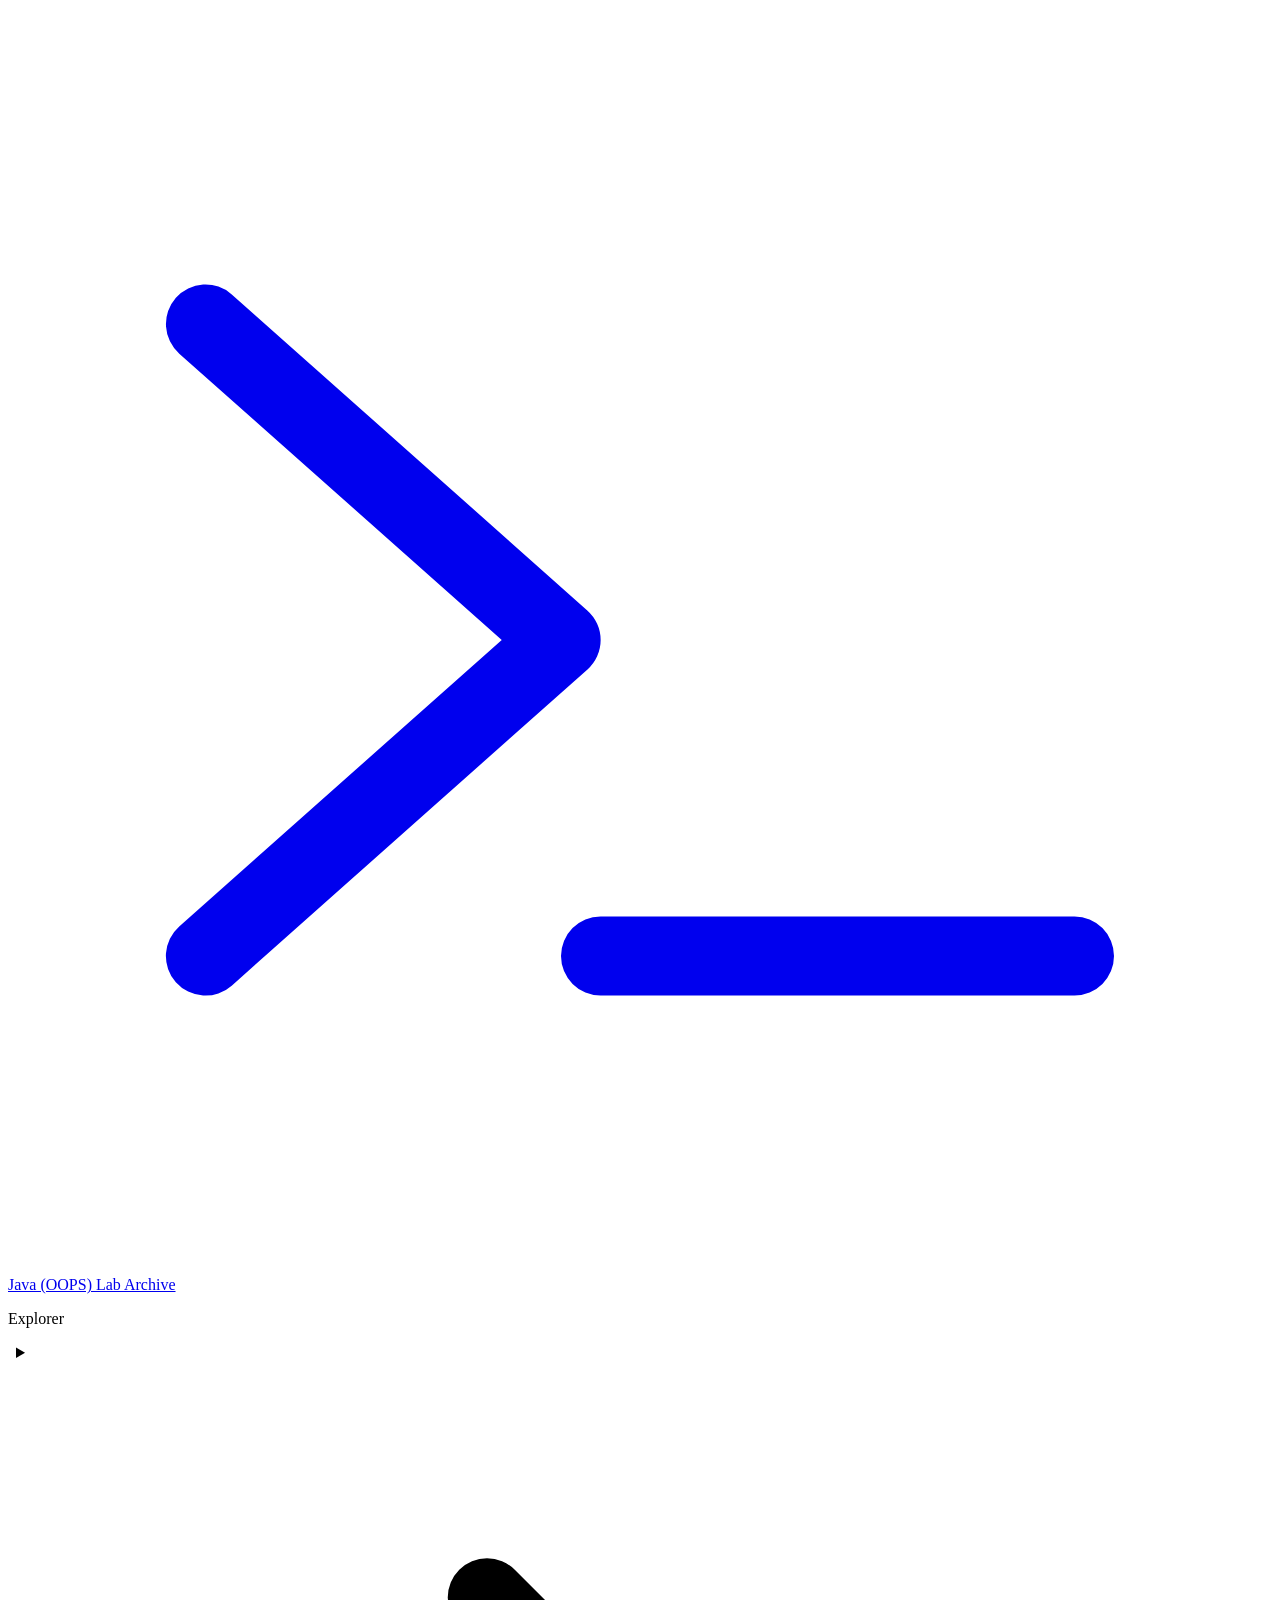
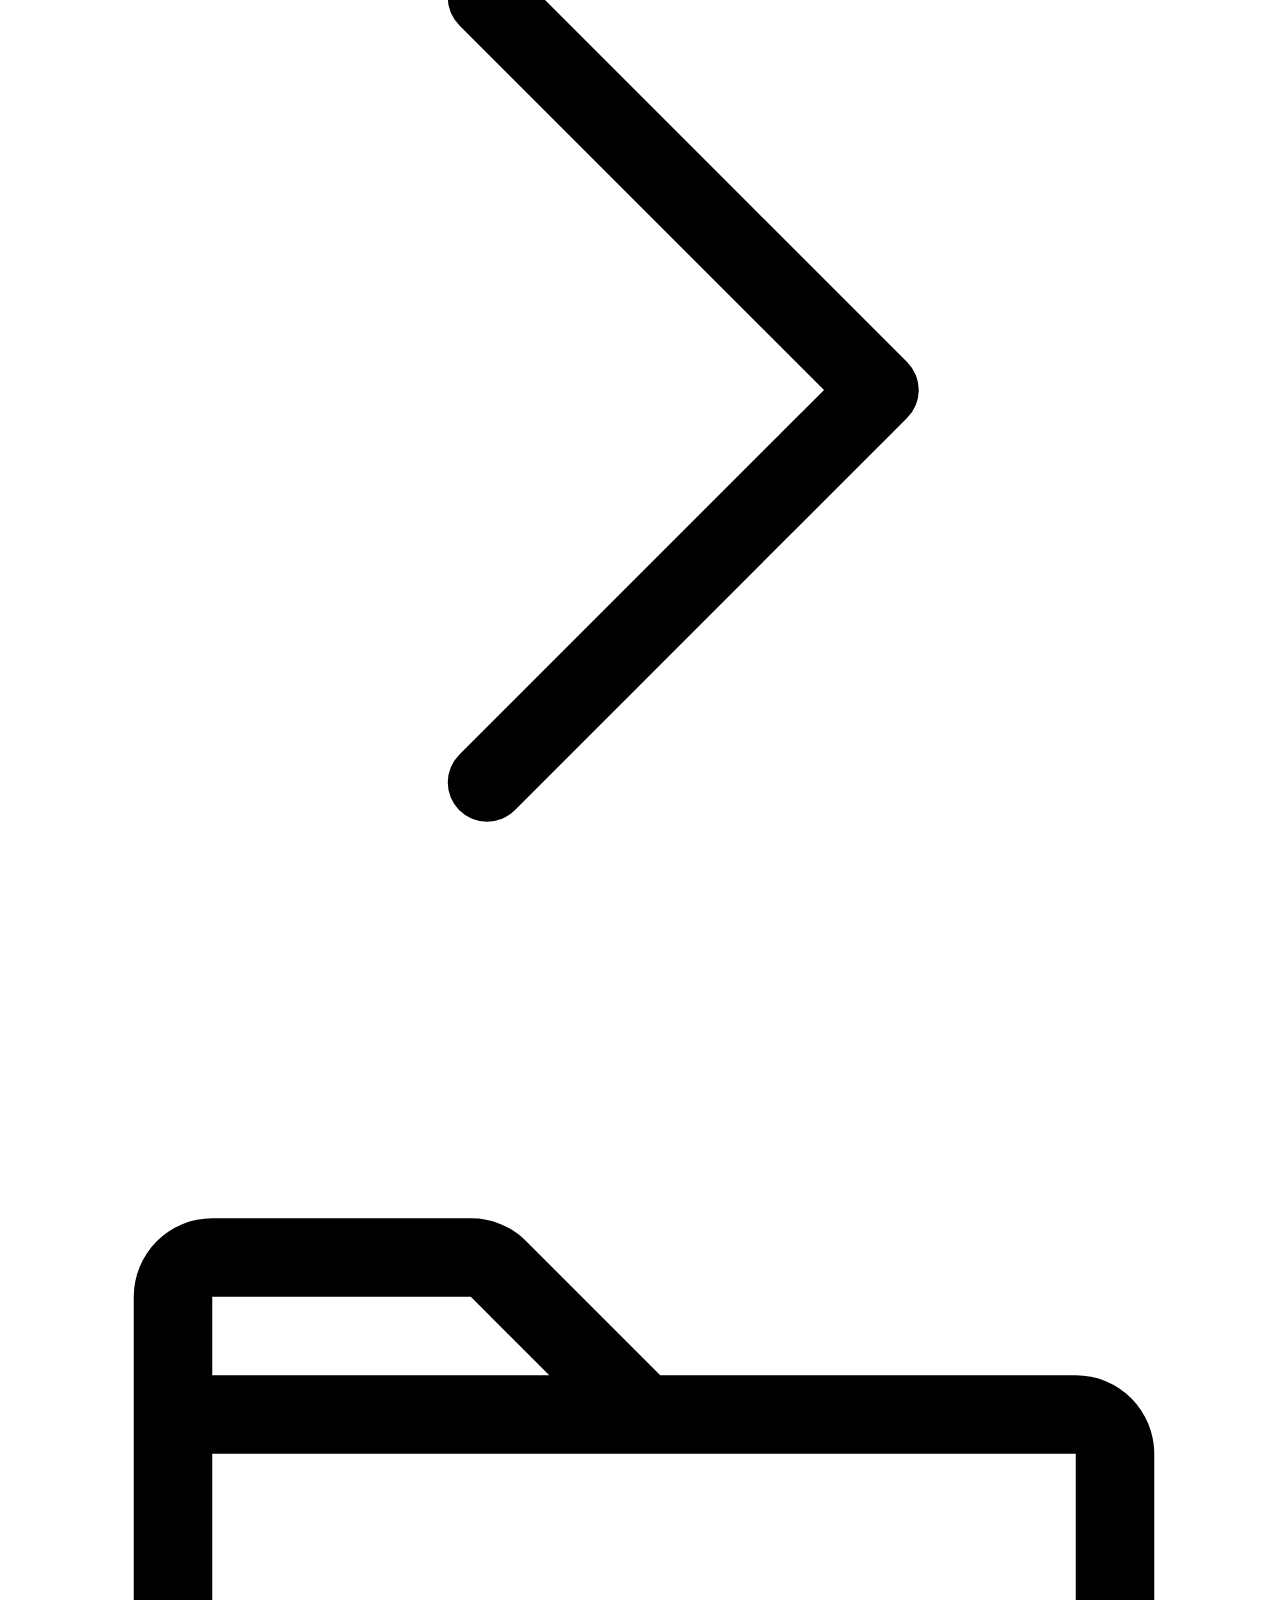
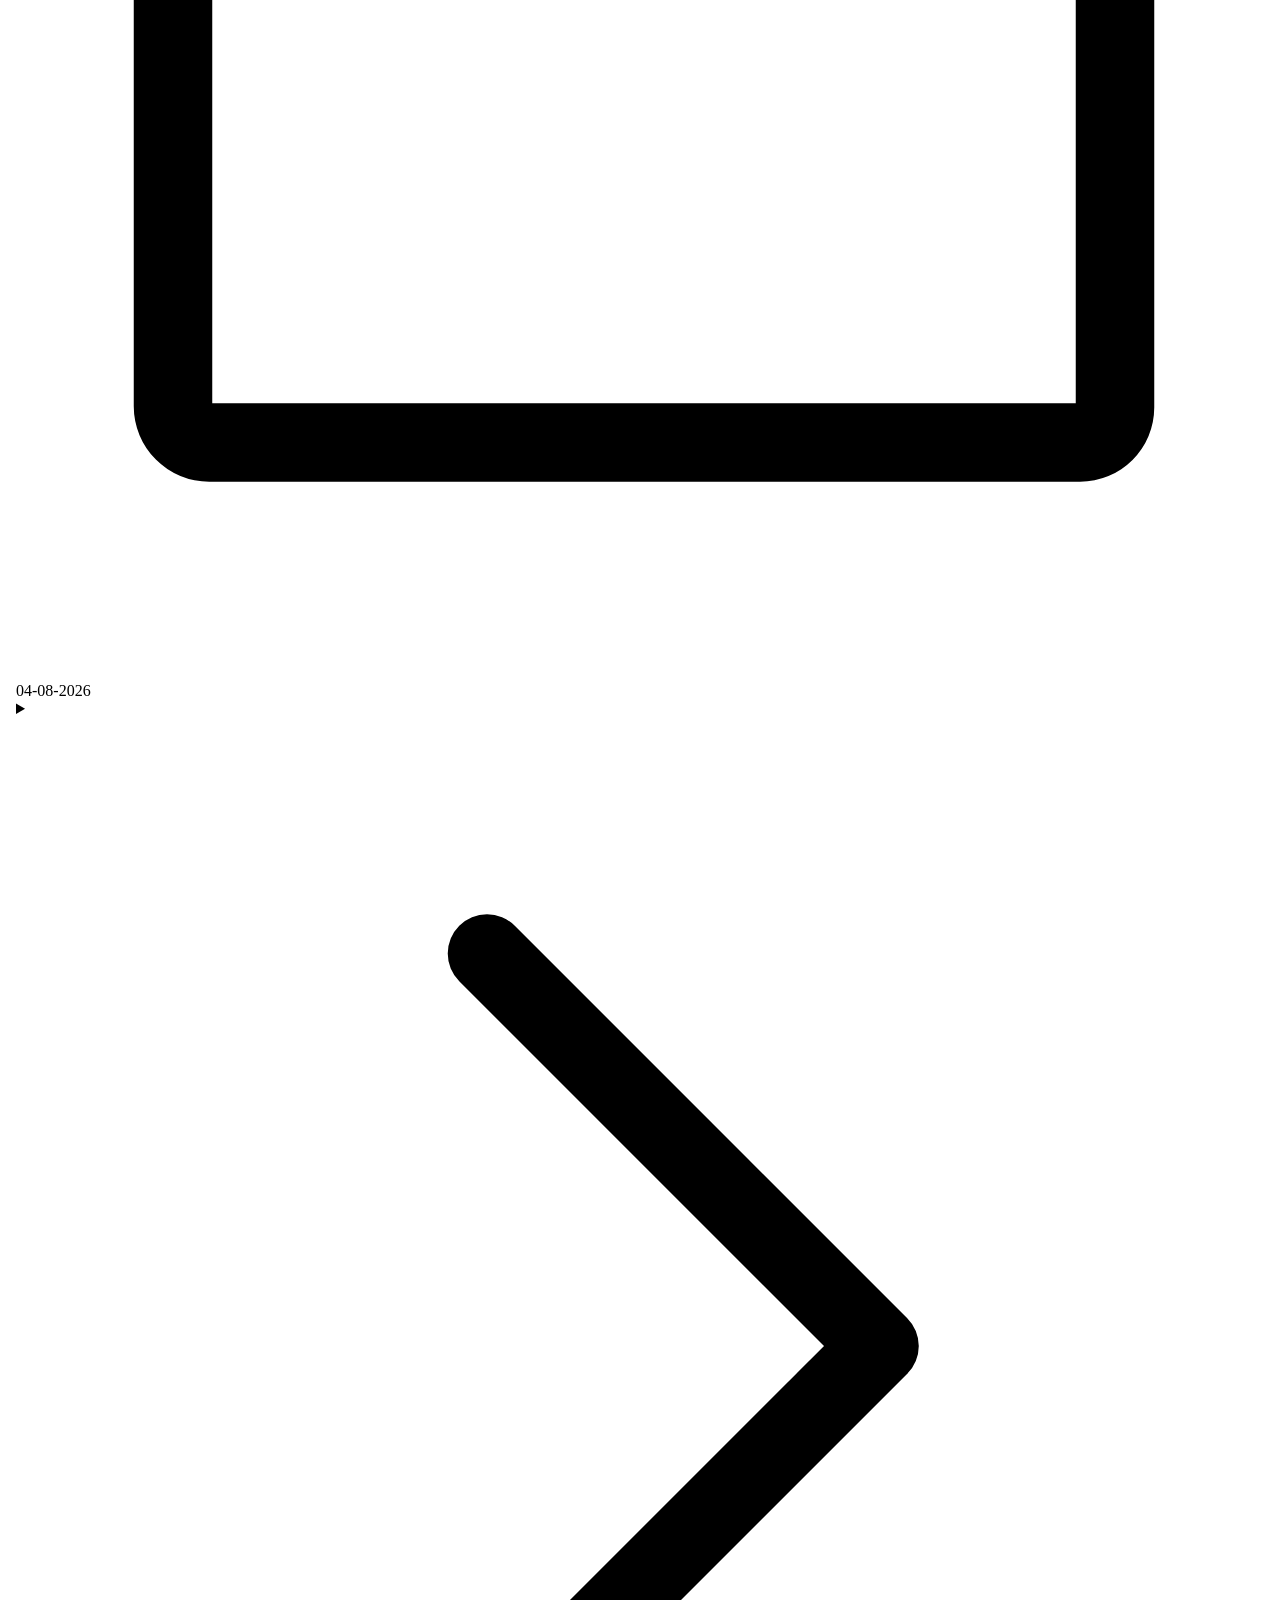
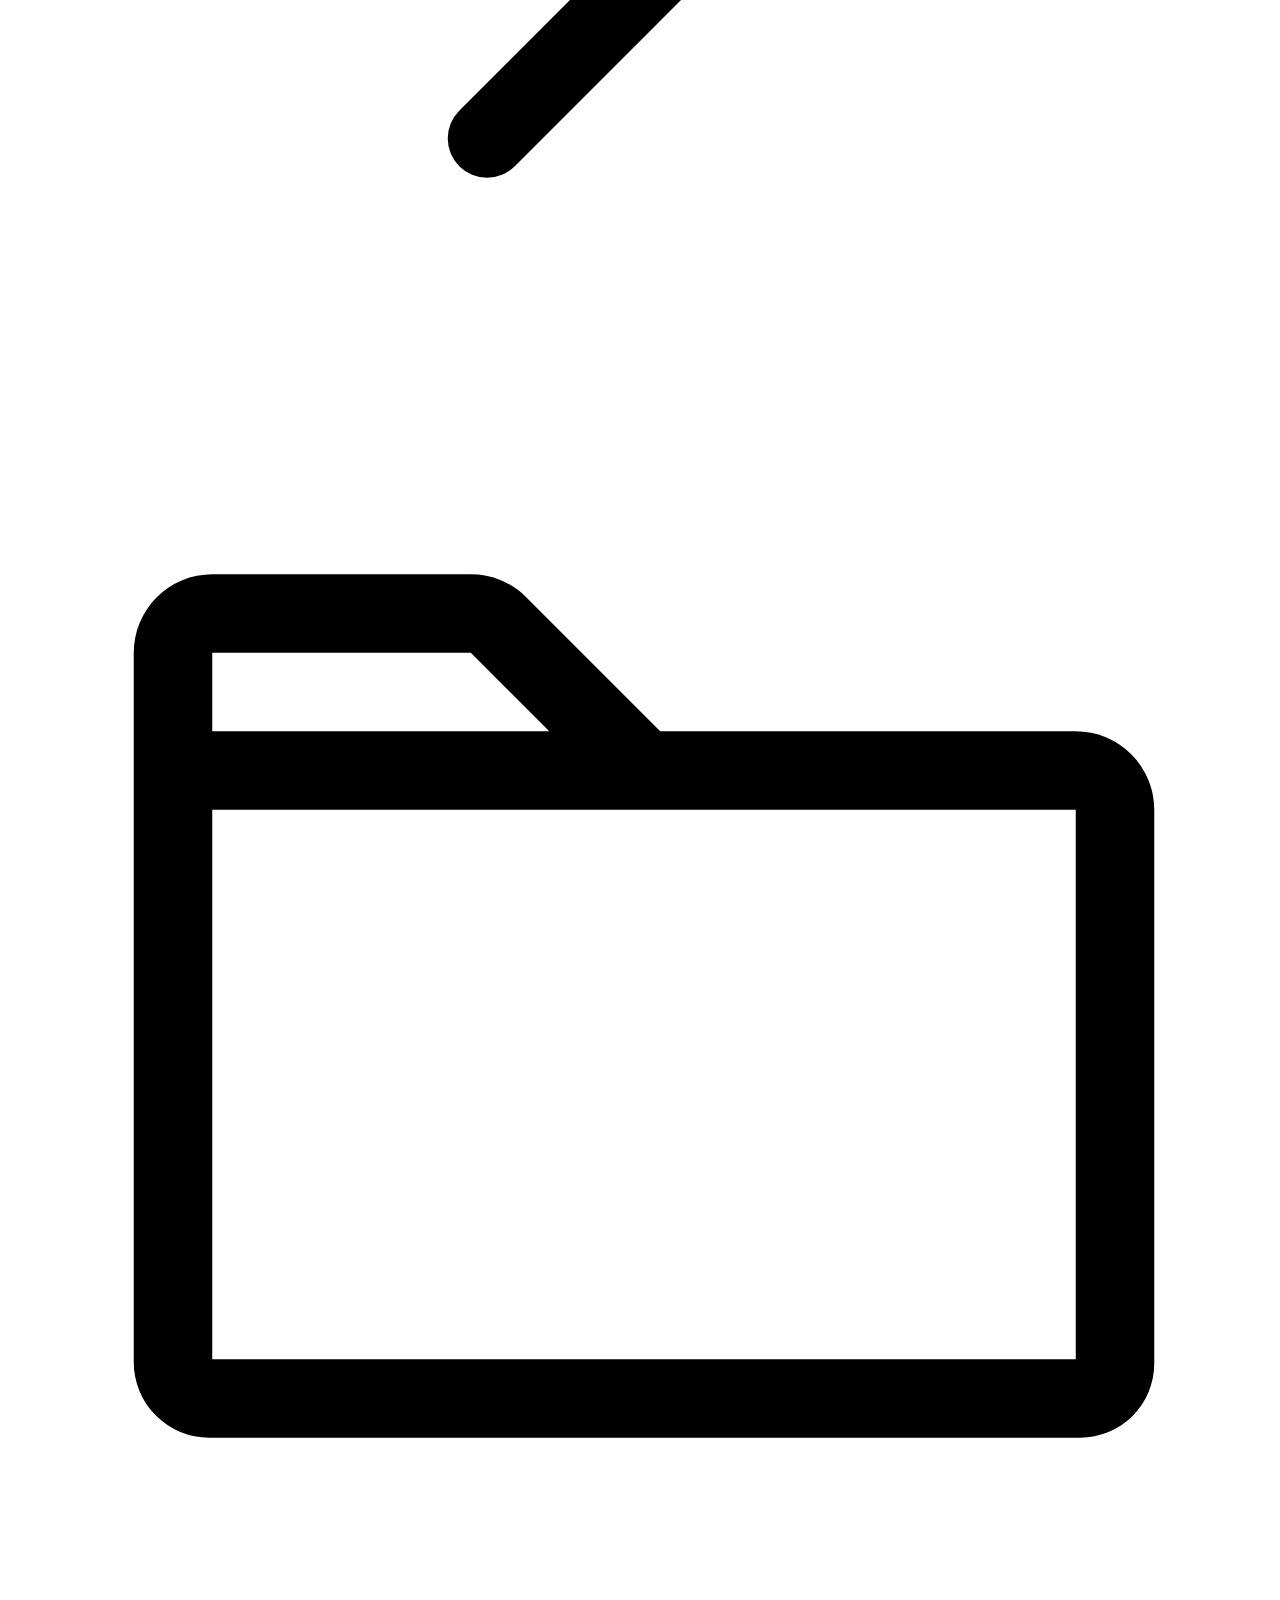
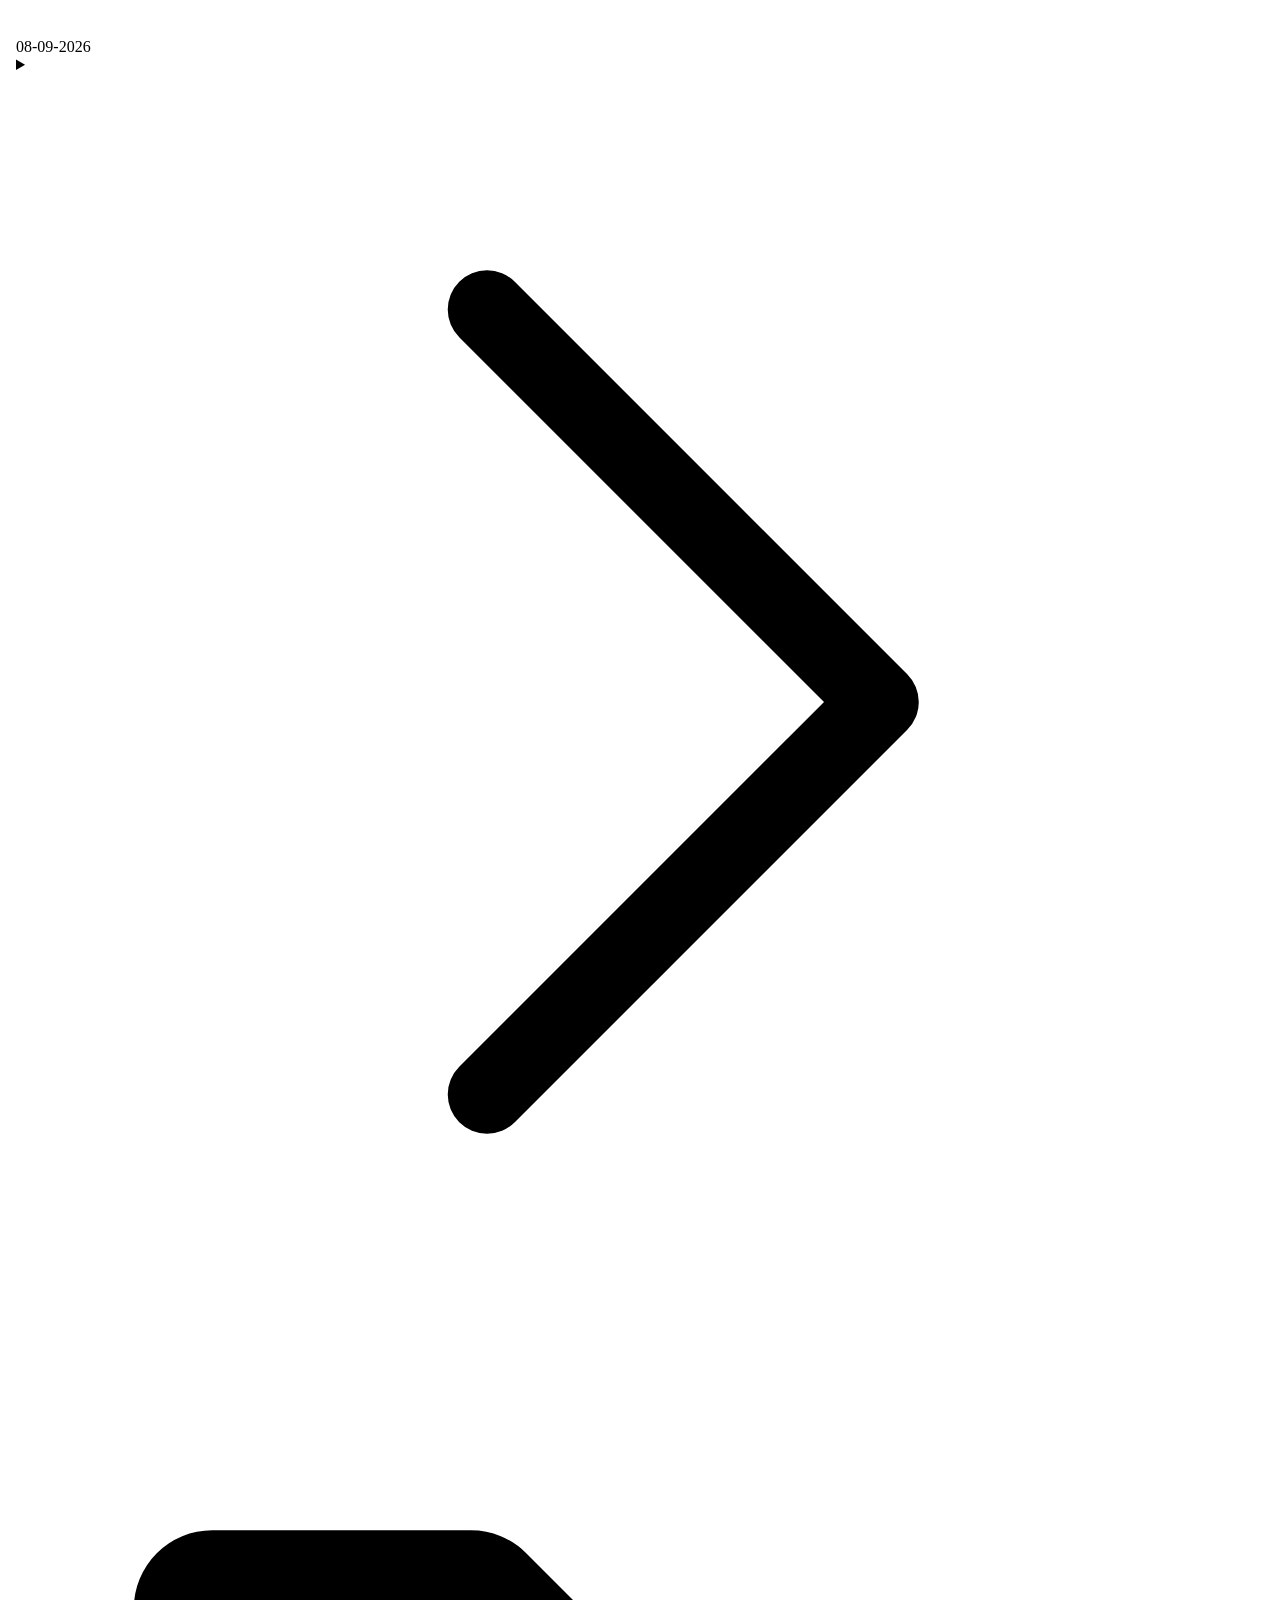
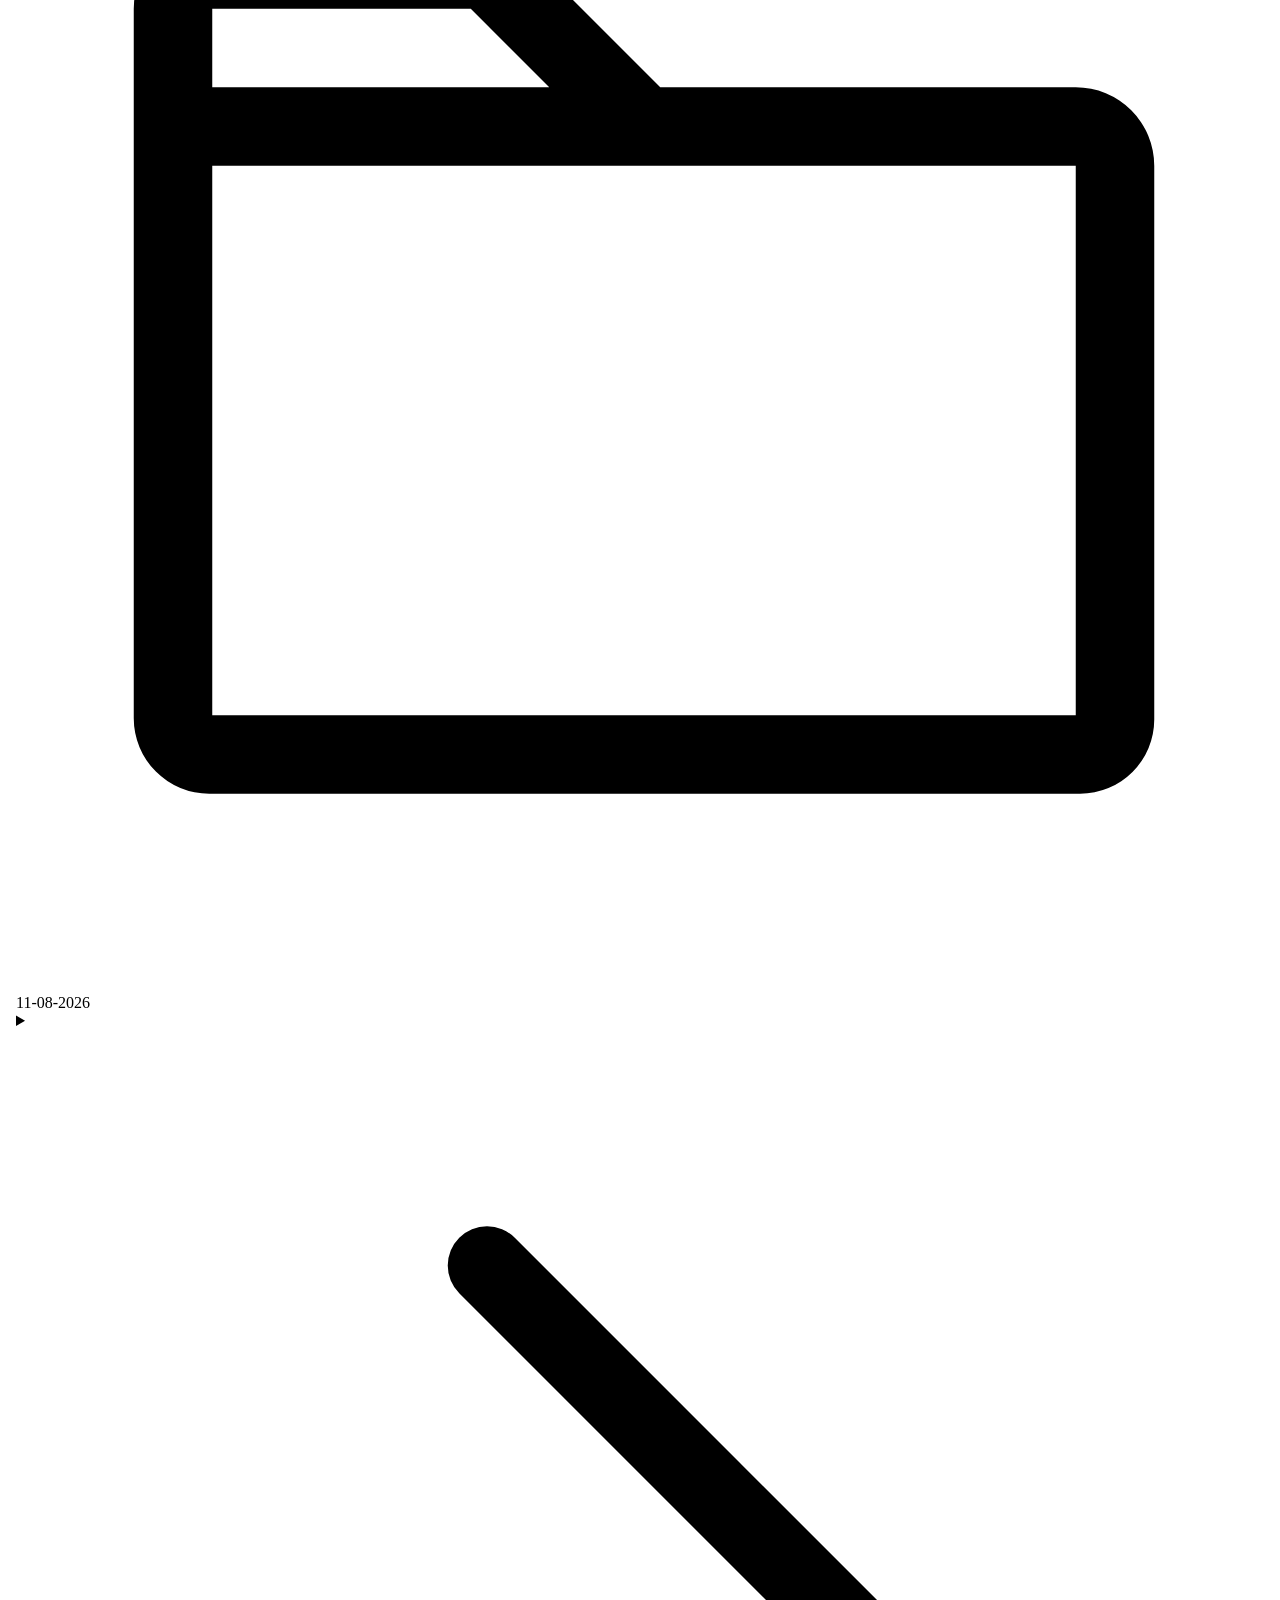
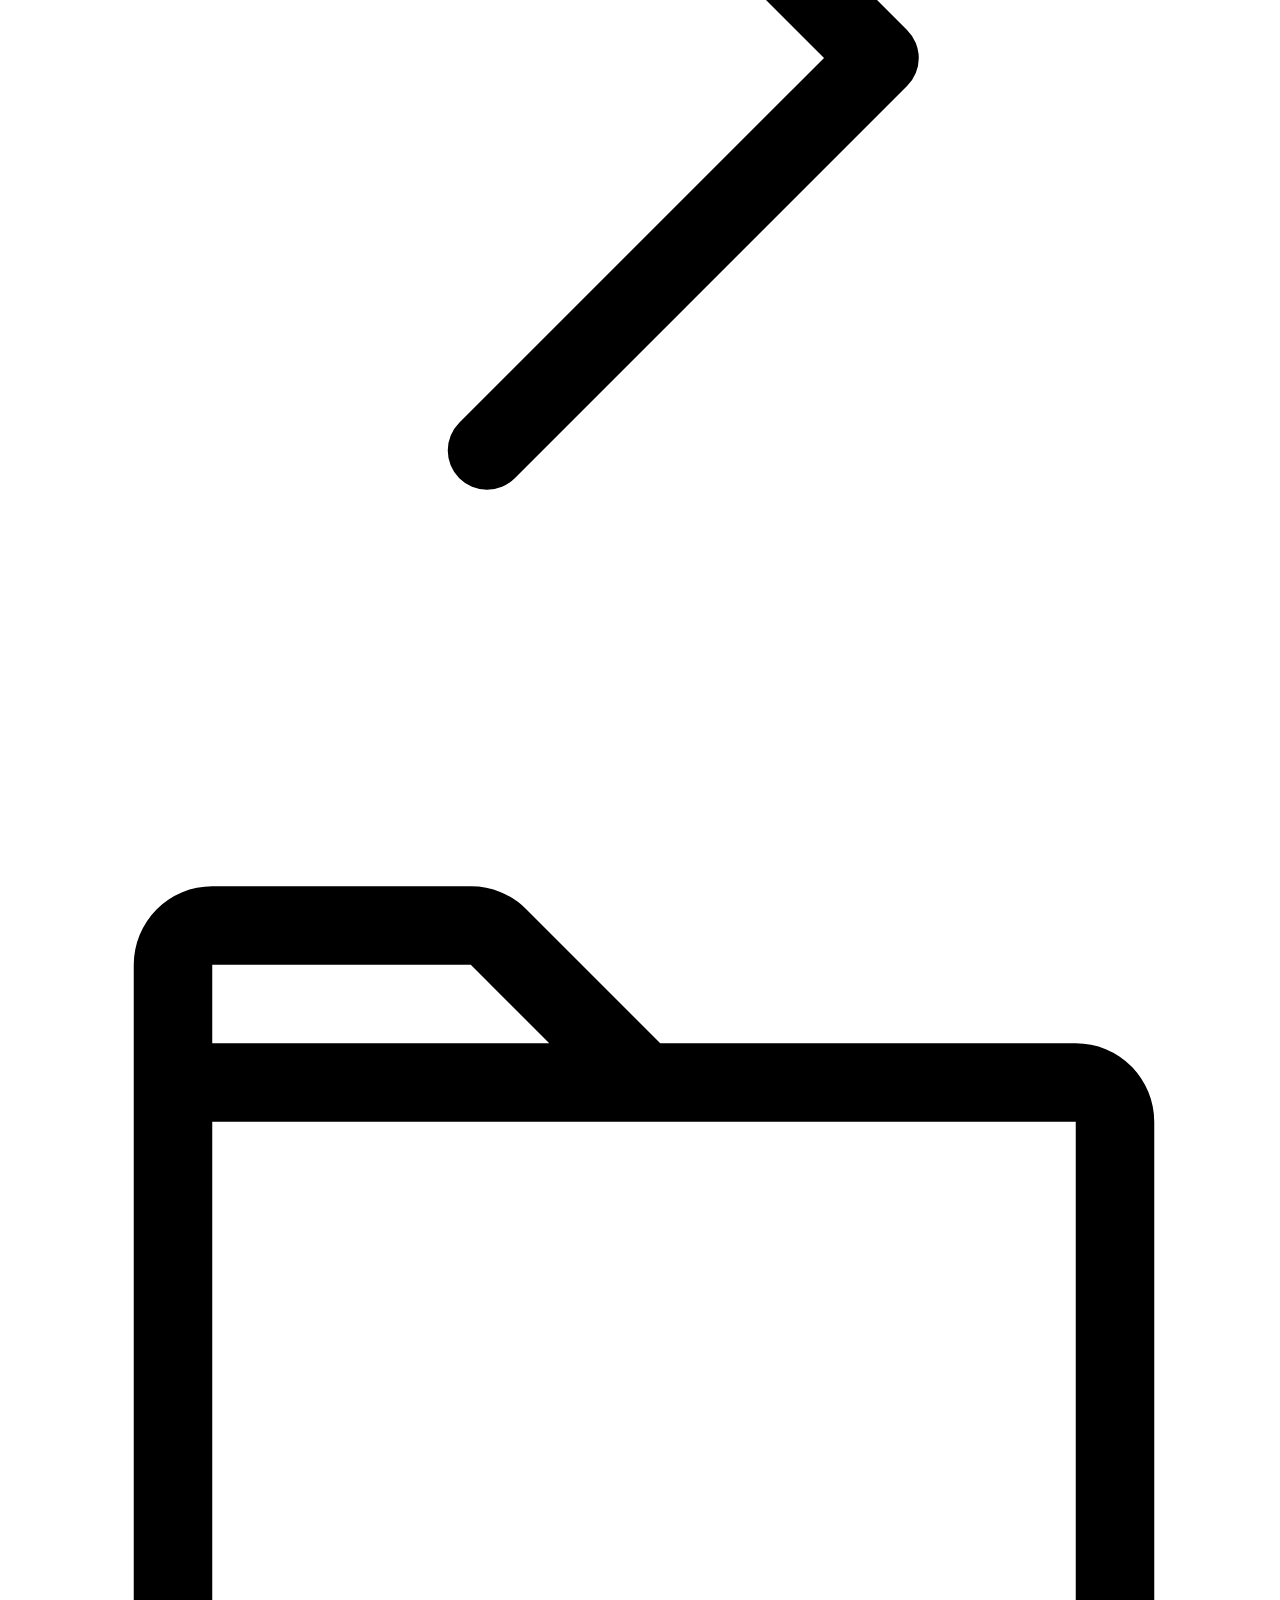
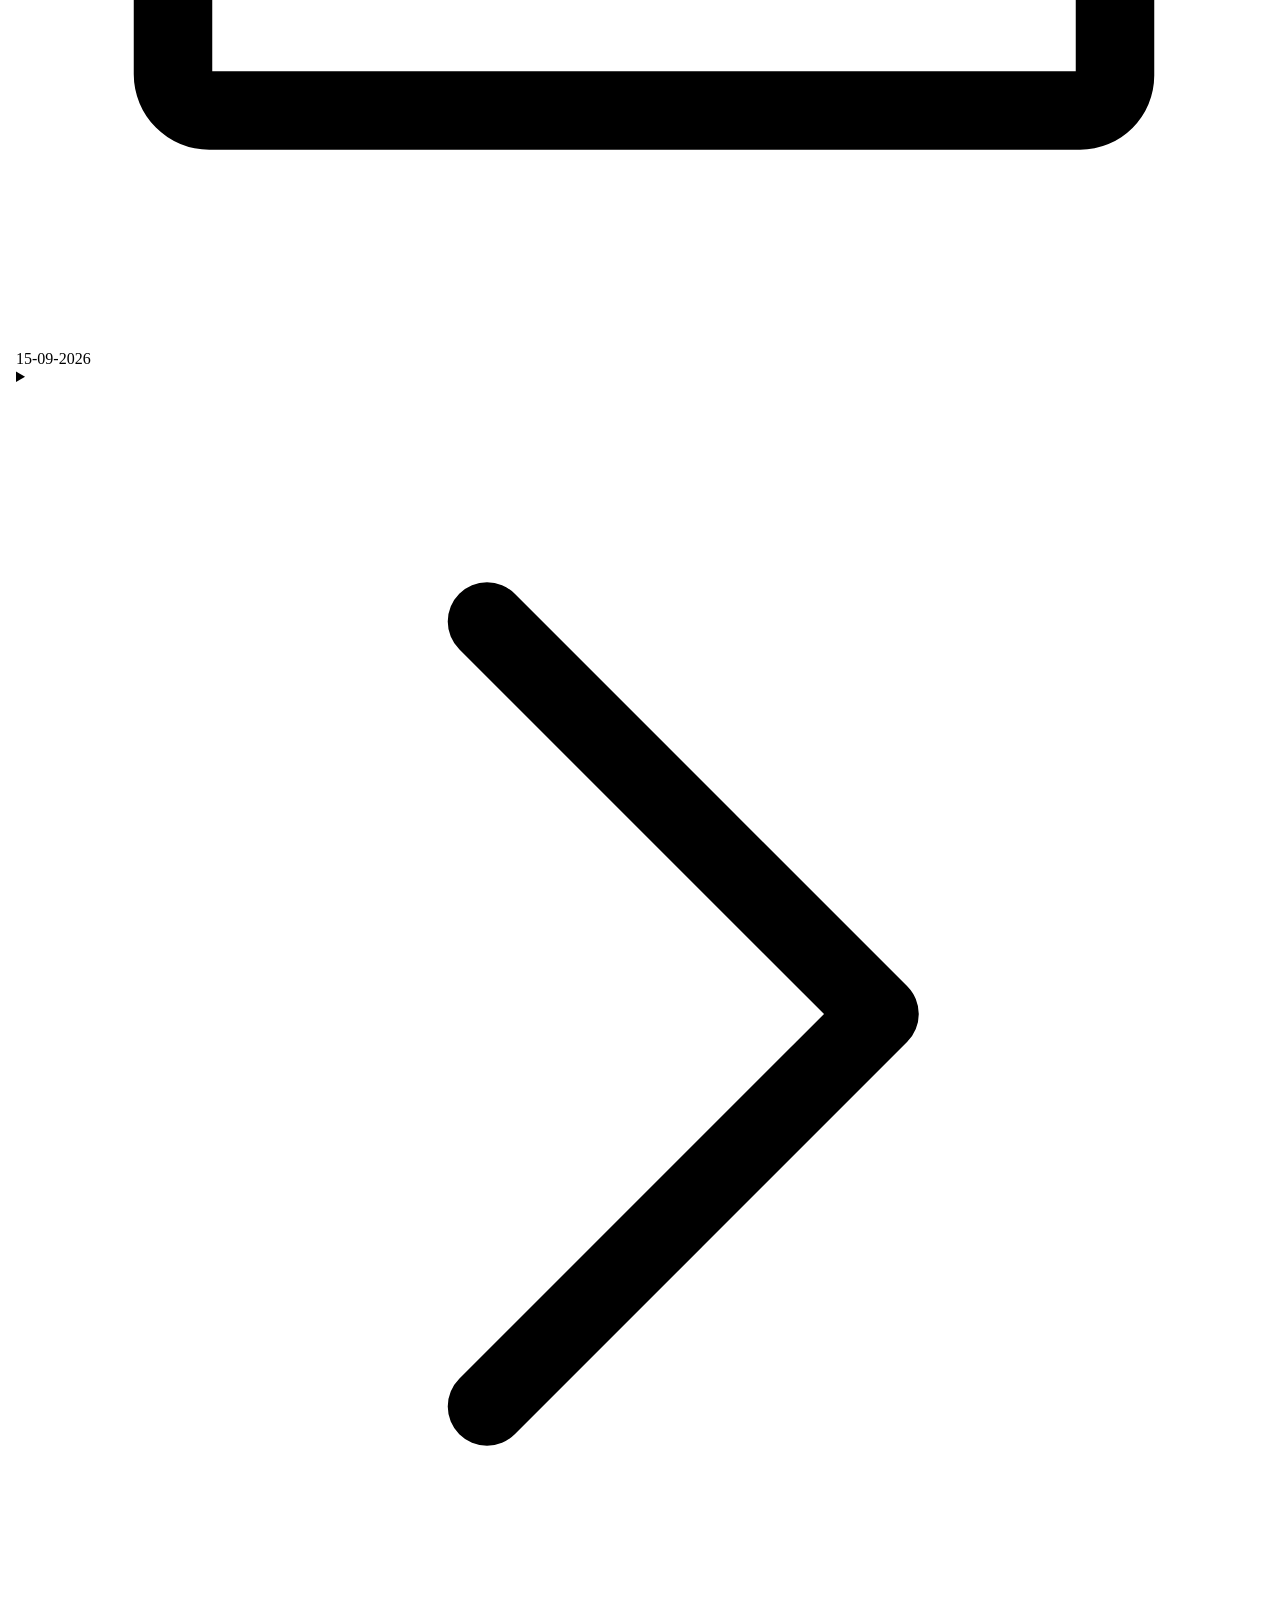
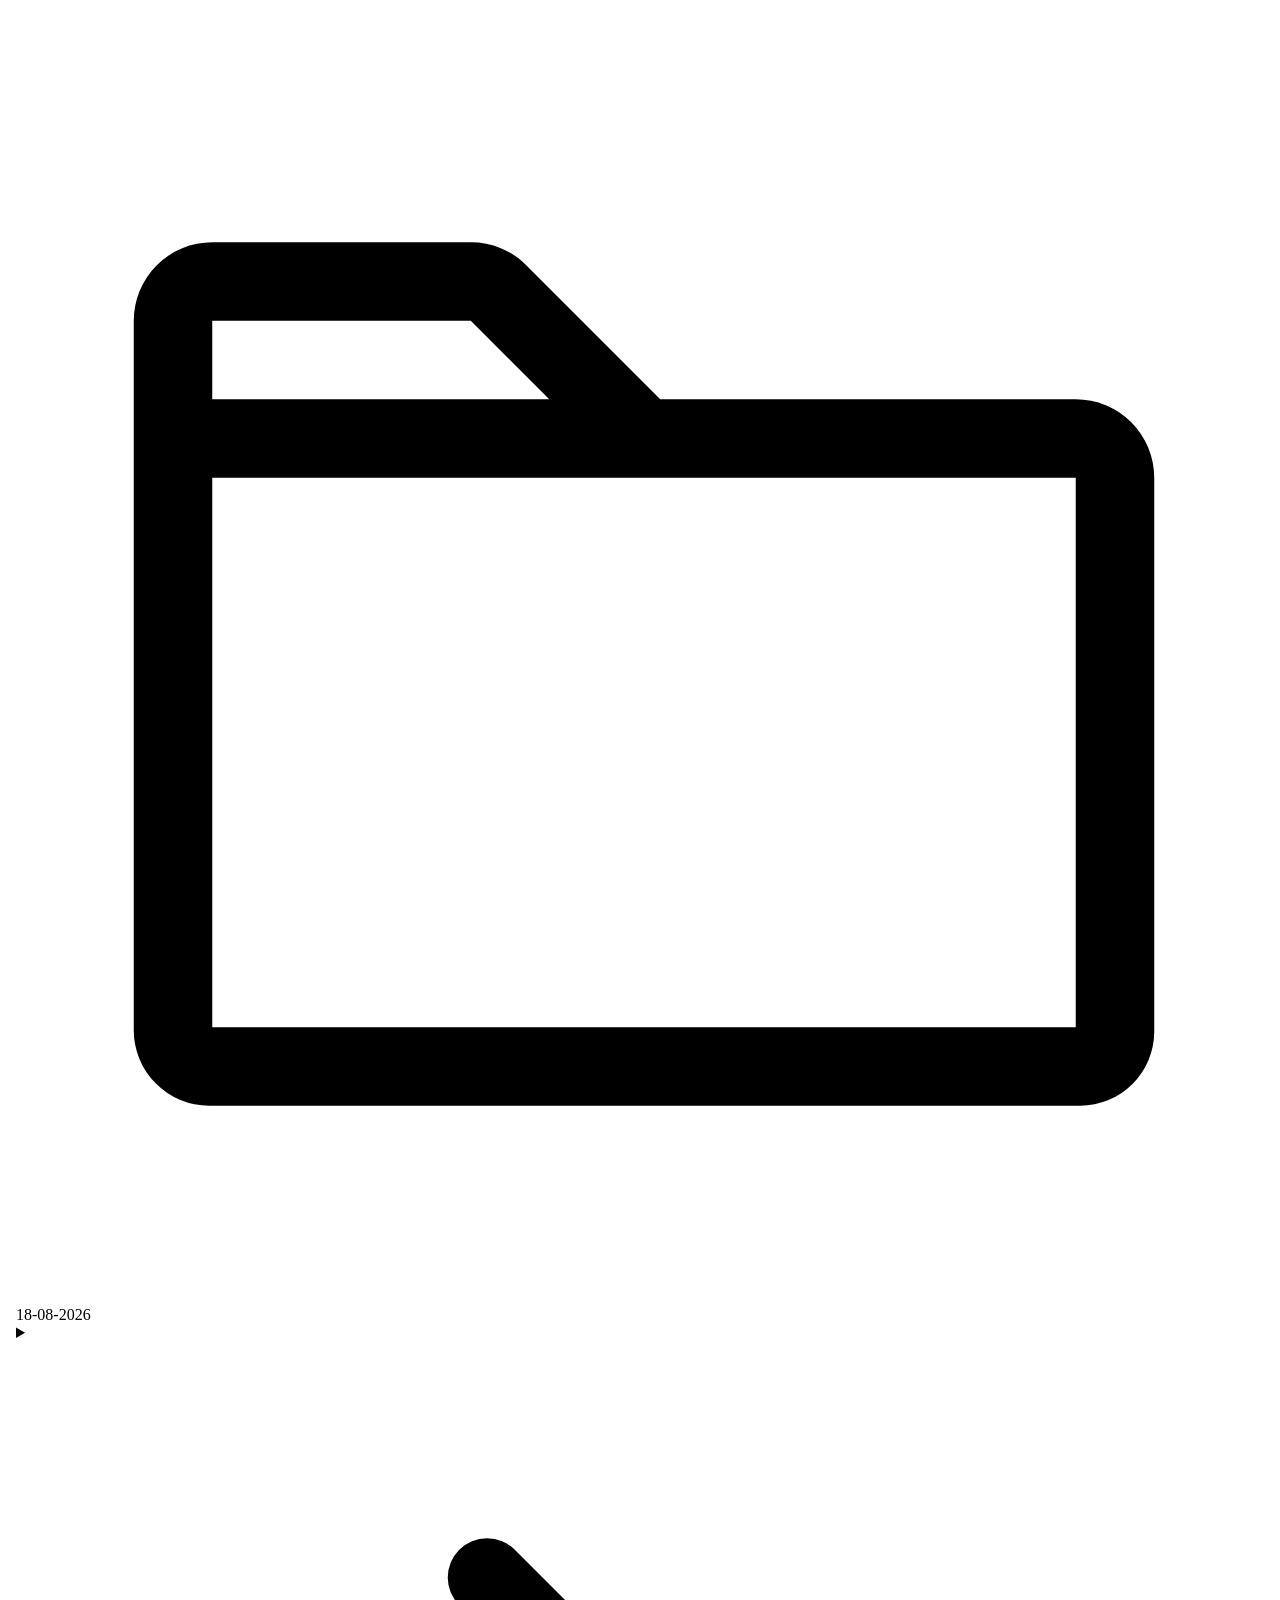
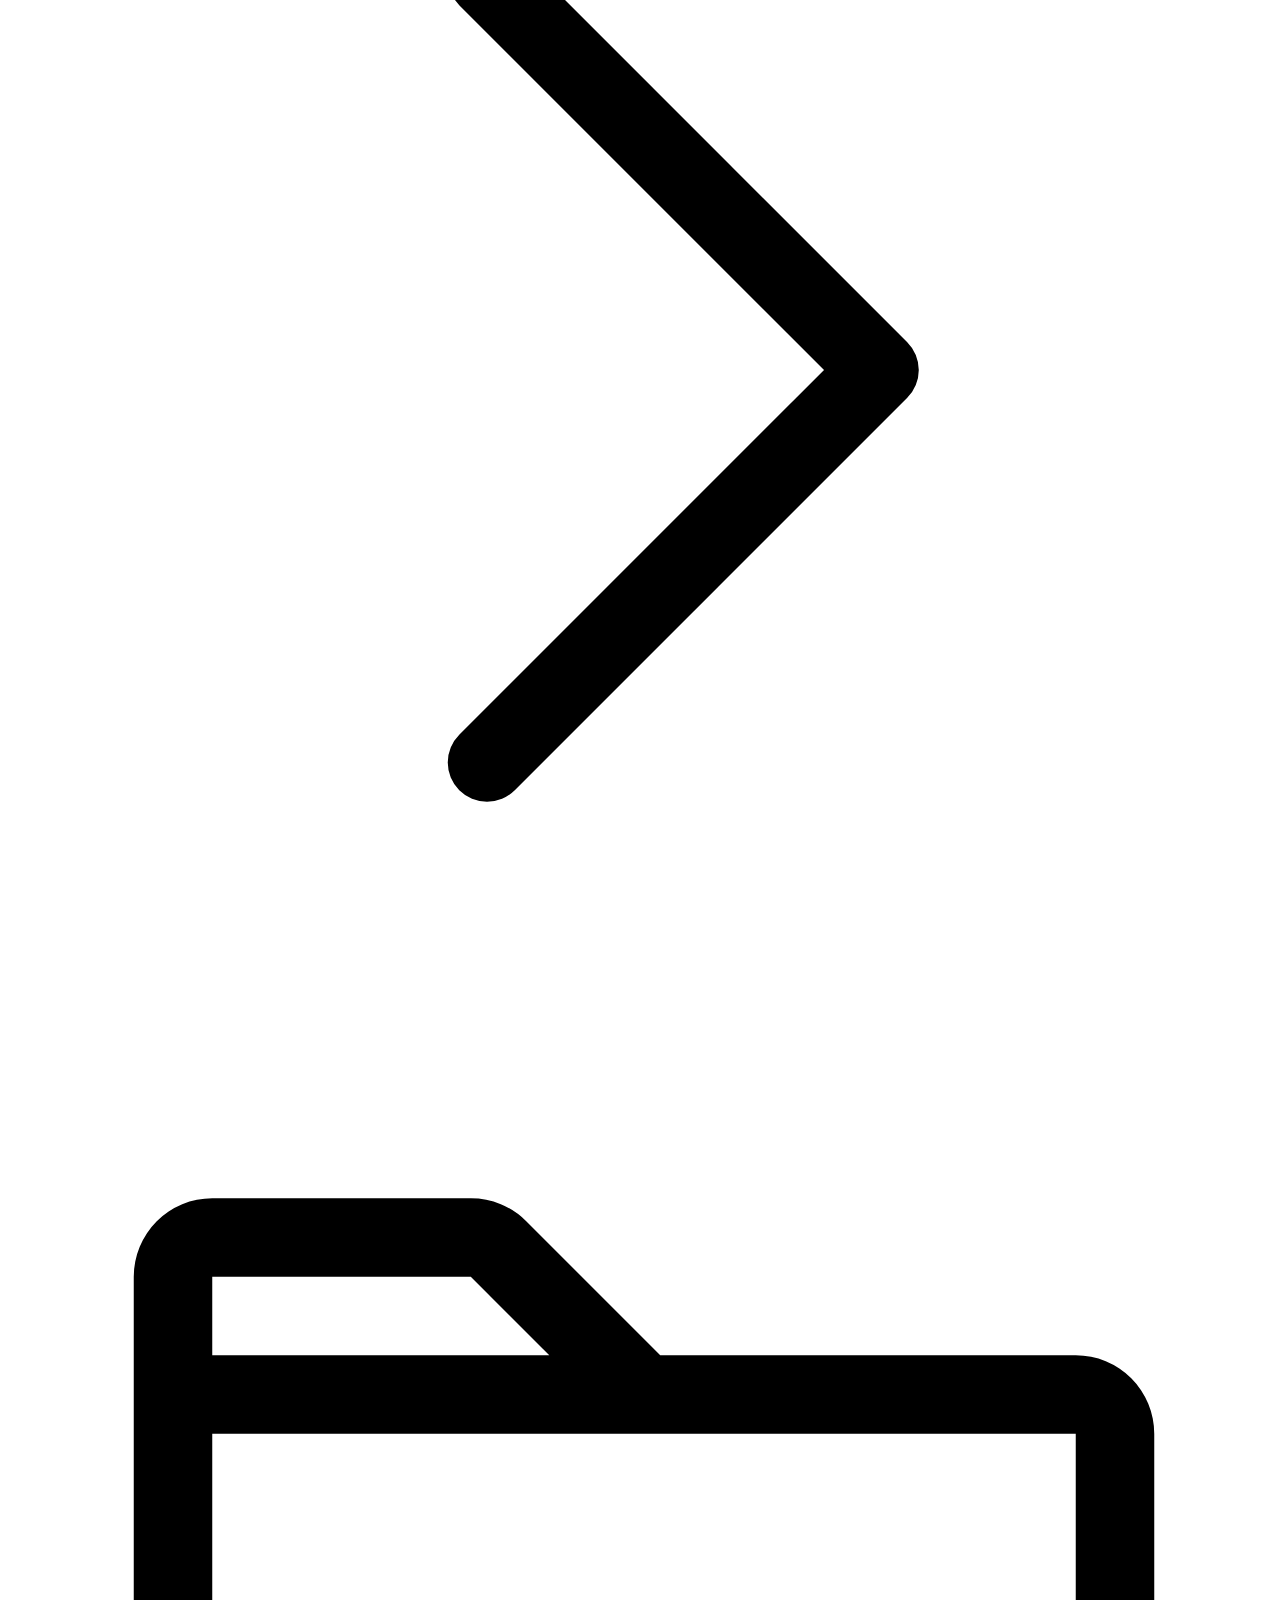
==== commit e6121b8c: "docs: publish 9b32513939536325094bf45f09cc4a8f71b10677 9b32513939536325094bf45f09cc4a8f71b10677" ====
--- a/index.html
+++ b/index.html
@@ -13,7 +13,7 @@
 })();
 </script><link rel="stylesheet" href="/Java-Programs/_astro/_slug_.DUFJqxBF.css"></head> <body class="min-h-svh"> <!-- Desktop sidebar --> <aside id="sidebar-desktop" class="fixed inset-y-0 left-0 z-30 hidden w-64 flex-col border-r border-border bg-background lg:flex"> <a href="/Java-Programs" class="flex h-14 shrink-0 items-center gap-2.5 border-b border-border px-4"> <span class="flex size-7 shrink-0 items-center justify-center rounded-md bg-primary text-primary-foreground"> <svg xmlns="http://www.w3.org/2000/svg" class="size-4" viewBox="0 0 256 256" fill="currentColor" aria-hidden="true"><path d="M117.31,134l-72,64a8,8,0,1,1-10.63-12L100,128,34.69,70A8,8,0,1,1,45.32,58l72,64a8,8,0,0,1,0,12ZM216,184H120a8,8,0,0,0,0,16h96a8,8,0,0,0,0-16Z"></path></svg> </span> <span class="min-w-0"> <span class="block truncate text-sm font-semibold tracking-tight"> Java (OOPS) Lab Archive </span> </span> </a> <div class="scroll-thin flex-1 overflow-y-auto p-3"> <p class="mb-2 px-2 text-[13px] font-medium text-muted-foreground">
 Explorer
-</p> <nav class="flex flex-col gap-0.5"> <div class="text-sm"> <details><summary class="group flex cursor-pointer list-none items-center gap-2 rounded-md py-1.5 pe-2 font-medium text-foreground/80 transition-colors hover:bg-accent hover:text-foreground [&::-webkit-details-marker]:hidden" style="padding-left:0.5rem"><svg xmlns="http://www.w3.org/2000/svg" class="size-3 shrink-0 text-muted-foreground transition-transform group-open:rotate-90 group-hover:text-foreground" viewBox="0 0 256 256" fill="currentColor" aria-hidden="true"><path d="M181.66,133.66l-80,80a8,8,0,0,1-11.32-11.32L164.69,128,90.34,53.66a8,8,0,0,1,11.32-11.32l80,80A8,8,0,0,1,181.66,133.66Z"/></svg><svg xmlns="http://www.w3.org/2000/svg" class="size-4 shrink-0 text-muted-foreground" viewBox="0 0 256 256" fill="currentColor" aria-hidden="true"><path d="M216,72H131.31L104,44.69A15.86,15.86,0,0,0,92.69,40H40A16,16,0,0,0,24,56V200.62A15.4,15.4,0,0,0,39.38,216H216.89A15.13,15.13,0,0,0,232,200.89V88A16,16,0,0,0,216,72ZM40,56H92.69l16,16H40ZM216,200H40V88H216Z"/></svg><span class="truncate">04-08-2026</span></summary><div class="mt-0.5 flex flex-col gap-0.5"><a href="/Java-Programs/04-08-2026" class="flex items-center gap-2 rounded-md py-1.5 pe-2 transition-colors text-muted-foreground hover:bg-accent hover:text-foreground" style="padding-left:1.5rem"><svg xmlns="http://www.w3.org/2000/svg" class="size-4 shrink-0" viewBox="0 0 256 256" fill="currentColor" aria-hidden="true"><path d="M213.66,82.34l-56-56A8,8,0,0,0,152,24H56A16,16,0,0,0,40,40V216a16,16,0,0,0,16,16H200a16,16,0,0,0,16-16V88A8,8,0,0,0,213.66,82.34ZM160,51.31,188.69,80H160ZM200,216H56V40h88V88a8,8,0,0,0,8,8h48V216Zm-32-80a8,8,0,0,1-8,8H96a8,8,0,0,1,0-16h64A8,8,0,0,1,168,136Zm0,32a8,8,0,0,1-8,8H96a8,8,0,0,1,0-16h64A8,8,0,0,1,168,168Z"/></svg><span class="truncate font-mono text-[13px]">README.md</span></a><a href="/Java-Programs/04-08-2026/FactorialSum.java" class="flex items-center gap-2 rounded-md py-1.5 pe-2 transition-colors text-muted-foreground hover:bg-accent hover:text-foreground" style="padding-left:1.5rem"><svg xmlns="http://www.w3.org/2000/svg" class="size-4 shrink-0" viewBox="0 0 256 256" fill="currentColor" aria-hidden="true"><path d="M181.66,146.34a8,8,0,0,1,0,11.32l-24,24a8,8,0,0,1-11.32-11.32L164.69,152l-18.35-18.34a8,8,0,0,1,11.32-11.32Zm-72-24a8,8,0,0,0-11.32,0l-24,24a8,8,0,0,0,0,11.32l24,24a8,8,0,0,0,11.32-11.32L91.31,152l18.35-18.34A8,8,0,0,0,109.66,122.34ZM216,88V216a16,16,0,0,1-16,16H56a16,16,0,0,1-16-16V40A16,16,0,0,1,56,24h96a8,8,0,0,1,5.66,2.34l56,56A8,8,0,0,1,216,88Zm-56-8h28.69L160,51.31Zm40,136V96H152a8,8,0,0,1-8-8V40H56V216H200Z"/></svg><span class="truncate font-mono text-[13px]">FactorialSum.java</span></a><a href="/Java-Programs/04-08-2026/HelloWorld.java" class="flex items-center gap-2 rounded-md py-1.5 pe-2 transition-colors text-muted-foreground hover:bg-accent hover:text-foreground" style="padding-left:1.5rem"><svg xmlns="http://www.w3.org/2000/svg" class="size-4 shrink-0" viewBox="0 0 256 256" fill="currentColor" aria-hidden="true"><path d="M181.66,146.34a8,8,0,0,1,0,11.32l-24,24a8,8,0,0,1-11.32-11.32L164.69,152l-18.35-18.34a8,8,0,0,1,11.32-11.32Zm-72-24a8,8,0,0,0-11.32,0l-24,24a8,8,0,0,0,0,11.32l24,24a8,8,0,0,0,11.32-11.32L91.31,152l18.35-18.34A8,8,0,0,0,109.66,122.34ZM216,88V216a16,16,0,0,1-16,16H56a16,16,0,0,1-16-16V40A16,16,0,0,1,56,24h96a8,8,0,0,1,5.66,2.34l56,56A8,8,0,0,1,216,88Zm-56-8h28.69L160,51.31Zm40,136V96H152a8,8,0,0,1-8-8V40H56V216H200Z"/></svg><span class="truncate font-mono text-[13px]">HelloWorld.java</span></a><a href="/Java-Programs/04-08-2026/PatternOne.java" class="flex items-center gap-2 rounded-md py-1.5 pe-2 transition-colors text-muted-foreground hover:bg-accent hover:text-foreground" style="padding-left:1.5rem"><svg xmlns="http://www.w3.org/2000/svg" class="size-4 shrink-0" viewBox="0 0 256 256" fill="currentColor" aria-hidden="true"><path d="M181.66,146.34a8,8,0,0,1,0,11.32l-24,24a8,8,0,0,1-11.32-11.32L164.69,152l-18.35-18.34a8,8,0,0,1,11.32-11.32Zm-72-24a8,8,0,0,0-11.32,0l-24,24a8,8,0,0,0,0,11.32l24,24a8,8,0,0,0,11.32-11.32L91.31,152l18.35-18.34A8,8,0,0,0,109.66,122.34ZM216,88V216a16,16,0,0,1-16,16H56a16,16,0,0,1-16-16V40A16,16,0,0,1,56,24h96a8,8,0,0,1,5.66,2.34l56,56A8,8,0,0,1,216,88Zm-56-8h28.69L160,51.31Zm40,136V96H152a8,8,0,0,1-8-8V40H56V216H200Z"/></svg><span class="truncate font-mono text-[13px]">PatternOne.java</span></a><a href="/Java-Programs/04-08-2026/PatternTwo.java" class="flex items-center gap-2 rounded-md py-1.5 pe-2 transition-colors text-muted-foreground hover:bg-accent hover:text-foreground" style="padding-left:1.5rem"><svg xmlns="http://www.w3.org/2000/svg" class="size-4 shrink-0" viewBox="0 0 256 256" fill="currentColor" aria-hidden="true"><path d="M181.66,146.34a8,8,0,0,1,0,11.32l-24,24a8,8,0,0,1-11.32-11.32L164.69,152l-18.35-18.34a8,8,0,0,1,11.32-11.32Zm-72-24a8,8,0,0,0-11.32,0l-24,24a8,8,0,0,0,0,11.32l24,24a8,8,0,0,0,11.32-11.32L91.31,152l18.35-18.34A8,8,0,0,0,109.66,122.34ZM216,88V216a16,16,0,0,1-16,16H56a16,16,0,0,1-16-16V40A16,16,0,0,1,56,24h96a8,8,0,0,1,5.66,2.34l56,56A8,8,0,0,1,216,88Zm-56-8h28.69L160,51.31Zm40,136V96H152a8,8,0,0,1-8-8V40H56V216H200Z"/></svg><span class="truncate font-mono text-[13px]">PatternTwo.java</span></a><a href="/Java-Programs/04-08-2026/PrimeNumber.java" class="flex items-center gap-2 rounded-md py-1.5 pe-2 transition-colors text-muted-foreground hover:bg-accent hover:text-foreground" style="padding-left:1.5rem"><svg xmlns="http://www.w3.org/2000/svg" class="size-4 shrink-0" viewBox="0 0 256 256" fill="currentColor" aria-hidden="true"><path d="M181.66,146.34a8,8,0,0,1,0,11.32l-24,24a8,8,0,0,1-11.32-11.32L164.69,152l-18.35-18.34a8,8,0,0,1,11.32-11.32Zm-72-24a8,8,0,0,0-11.32,0l-24,24a8,8,0,0,0,0,11.32l24,24a8,8,0,0,0,11.32-11.32L91.31,152l18.35-18.34A8,8,0,0,0,109.66,122.34ZM216,88V216a16,16,0,0,1-16,16H56a16,16,0,0,1-16-16V40A16,16,0,0,1,56,24h96a8,8,0,0,1,5.66,2.34l56,56A8,8,0,0,1,216,88Zm-56-8h28.69L160,51.31Zm40,136V96H152a8,8,0,0,1-8-8V40H56V216H200Z"/></svg><span class="truncate font-mono text-[13px]">PrimeNumber.java</span></a></div></details><details><summary class="group flex cursor-pointer list-none items-center gap-2 rounded-md py-1.5 pe-2 font-medium text-foreground/80 transition-colors hover:bg-accent hover:text-foreground [&::-webkit-details-marker]:hidden" style="padding-left:0.5rem"><svg xmlns="http://www.w3.org/2000/svg" class="size-3 shrink-0 text-muted-foreground transition-transform group-open:rotate-90 group-hover:text-foreground" viewBox="0 0 256 256" fill="currentColor" aria-hidden="true"><path d="M181.66,133.66l-80,80a8,8,0,0,1-11.32-11.32L164.69,128,90.34,53.66a8,8,0,0,1,11.32-11.32l80,80A8,8,0,0,1,181.66,133.66Z"/></svg><svg xmlns="http://www.w3.org/2000/svg" class="size-4 shrink-0 text-muted-foreground" viewBox="0 0 256 256" fill="currentColor" aria-hidden="true"><path d="M216,72H131.31L104,44.69A15.86,15.86,0,0,0,92.69,40H40A16,16,0,0,0,24,56V200.62A15.4,15.4,0,0,0,39.38,216H216.89A15.13,15.13,0,0,0,232,200.89V88A16,16,0,0,0,216,72ZM40,56H92.69l16,16H40ZM216,200H40V88H216Z"/></svg><span class="truncate">11-08-2026</span></summary><div class="mt-0.5 flex flex-col gap-0.5"><a href="/Java-Programs/11-08-2026" class="flex items-center gap-2 rounded-md py-1.5 pe-2 transition-colors text-muted-foreground hover:bg-accent hover:text-foreground" style="padding-left:1.5rem"><svg xmlns="http://www.w3.org/2000/svg" class="size-4 shrink-0" viewBox="0 0 256 256" fill="currentColor" aria-hidden="true"><path d="M213.66,82.34l-56-56A8,8,0,0,0,152,24H56A16,16,0,0,0,40,40V216a16,16,0,0,0,16,16H200a16,16,0,0,0,16-16V88A8,8,0,0,0,213.66,82.34ZM160,51.31,188.69,80H160ZM200,216H56V40h88V88a8,8,0,0,0,8,8h48V216Zm-32-80a8,8,0,0,1-8,8H96a8,8,0,0,1,0-16h64A8,8,0,0,1,168,136Zm0,32a8,8,0,0,1-8,8H96a8,8,0,0,1,0-16h64A8,8,0,0,1,168,168Z"/></svg><span class="truncate font-mono text-[13px]">README.md</span></a><a href="/Java-Programs/11-08-2026/Calculator.java" class="flex items-center gap-2 rounded-md py-1.5 pe-2 transition-colors text-muted-foreground hover:bg-accent hover:text-foreground" style="padding-left:1.5rem"><svg xmlns="http://www.w3.org/2000/svg" class="size-4 shrink-0" viewBox="0 0 256 256" fill="currentColor" aria-hidden="true"><path d="M181.66,146.34a8,8,0,0,1,0,11.32l-24,24a8,8,0,0,1-11.32-11.32L164.69,152l-18.35-18.34a8,8,0,0,1,11.32-11.32Zm-72-24a8,8,0,0,0-11.32,0l-24,24a8,8,0,0,0,0,11.32l24,24a8,8,0,0,0,11.32-11.32L91.31,152l18.35-18.34A8,8,0,0,0,109.66,122.34ZM216,88V216a16,16,0,0,1-16,16H56a16,16,0,0,1-16-16V40A16,16,0,0,1,56,24h96a8,8,0,0,1,5.66,2.34l56,56A8,8,0,0,1,216,88Zm-56-8h28.69L160,51.31Zm40,136V96H152a8,8,0,0,1-8-8V40H56V216H200Z"/></svg><span class="truncate font-mono text-[13px]">Calculator.java</span></a><a href="/Java-Programs/11-08-2026/Shape2DConst.java" class="flex items-center gap-2 rounded-md py-1.5 pe-2 transition-colors text-muted-foreground hover:bg-accent hover:text-foreground" style="padding-left:1.5rem"><svg xmlns="http://www.w3.org/2000/svg" class="size-4 shrink-0" viewBox="0 0 256 256" fill="currentColor" aria-hidden="true"><path d="M181.66,146.34a8,8,0,0,1,0,11.32l-24,24a8,8,0,0,1-11.32-11.32L164.69,152l-18.35-18.34a8,8,0,0,1,11.32-11.32Zm-72-24a8,8,0,0,0-11.32,0l-24,24a8,8,0,0,0,0,11.32l24,24a8,8,0,0,0,11.32-11.32L91.31,152l18.35-18.34A8,8,0,0,0,109.66,122.34ZM216,88V216a16,16,0,0,1-16,16H56a16,16,0,0,1-16-16V40A16,16,0,0,1,56,24h96a8,8,0,0,1,5.66,2.34l56,56A8,8,0,0,1,216,88Zm-56-8h28.69L160,51.31Zm40,136V96H152a8,8,0,0,1-8-8V40H56V216H200Z"/></svg><span class="truncate font-mono text-[13px]">Shape2DConst.java</span></a></div></details><details><summary class="group flex cursor-pointer list-none items-center gap-2 rounded-md py-1.5 pe-2 font-medium text-foreground/80 transition-colors hover:bg-accent hover:text-foreground [&::-webkit-details-marker]:hidden" style="padding-left:0.5rem"><svg xmlns="http://www.w3.org/2000/svg" class="size-3 shrink-0 text-muted-foreground transition-transform group-open:rotate-90 group-hover:text-foreground" viewBox="0 0 256 256" fill="currentColor" aria-hidden="true"><path d="M181.66,133.66l-80,80a8,8,0,0,1-11.32-11.32L164.69,128,90.34,53.66a8,8,0,0,1,11.32-11.32l80,80A8,8,0,0,1,181.66,133.66Z"/></svg><svg xmlns="http://www.w3.org/2000/svg" class="size-4 shrink-0 text-muted-foreground" viewBox="0 0 256 256" fill="currentColor" aria-hidden="true"><path d="M216,72H131.31L104,44.69A15.86,15.86,0,0,0,92.69,40H40A16,16,0,0,0,24,56V200.62A15.4,15.4,0,0,0,39.38,216H216.89A15.13,15.13,0,0,0,232,200.89V88A16,16,0,0,0,216,72ZM40,56H92.69l16,16H40ZM216,200H40V88H216Z"/></svg><span class="truncate">18-08-2026</span></summary><div class="mt-0.5 flex flex-col gap-0.5"><a href="/Java-Programs/18-08-2026" class="flex items-center gap-2 rounded-md py-1.5 pe-2 transition-colors text-muted-foreground hover:bg-accent hover:text-foreground" style="padding-left:1.5rem"><svg xmlns="http://www.w3.org/2000/svg" class="size-4 shrink-0" viewBox="0 0 256 256" fill="currentColor" aria-hidden="true"><path d="M213.66,82.34l-56-56A8,8,0,0,0,152,24H56A16,16,0,0,0,40,40V216a16,16,0,0,0,16,16H200a16,16,0,0,0,16-16V88A8,8,0,0,0,213.66,82.34ZM160,51.31,188.69,80H160ZM200,216H56V40h88V88a8,8,0,0,0,8,8h48V216Zm-32-80a8,8,0,0,1-8,8H96a8,8,0,0,1,0-16h64A8,8,0,0,1,168,136Zm0,32a8,8,0,0,1-8,8H96a8,8,0,0,1,0-16h64A8,8,0,0,1,168,168Z"/></svg><span class="truncate font-mono text-[13px]">README.md</span></a><a href="/Java-Programs/18-08-2026/PenPerson.java" class="flex items-center gap-2 rounded-md py-1.5 pe-2 transition-colors text-muted-foreground hover:bg-accent hover:text-foreground" style="padding-left:1.5rem"><svg xmlns="http://www.w3.org/2000/svg" class="size-4 shrink-0" viewBox="0 0 256 256" fill="currentColor" aria-hidden="true"><path d="M181.66,146.34a8,8,0,0,1,0,11.32l-24,24a8,8,0,0,1-11.32-11.32L164.69,152l-18.35-18.34a8,8,0,0,1,11.32-11.32Zm-72-24a8,8,0,0,0-11.32,0l-24,24a8,8,0,0,0,0,11.32l24,24a8,8,0,0,0,11.32-11.32L91.31,152l18.35-18.34A8,8,0,0,0,109.66,122.34ZM216,88V216a16,16,0,0,1-16,16H56a16,16,0,0,1-16-16V40A16,16,0,0,1,56,24h96a8,8,0,0,1,5.66,2.34l56,56A8,8,0,0,1,216,88Zm-56-8h28.69L160,51.31Zm40,136V96H152a8,8,0,0,1-8-8V40H56V216H200Z"/></svg><span class="truncate font-mono text-[13px]">PenPerson.java</span></a><a href="/Java-Programs/18-08-2026/Shape3DConst.java" class="flex items-center gap-2 rounded-md py-1.5 pe-2 transition-colors text-muted-foreground hover:bg-accent hover:text-foreground" style="padding-left:1.5rem"><svg xmlns="http://www.w3.org/2000/svg" class="size-4 shrink-0" viewBox="0 0 256 256" fill="currentColor" aria-hidden="true"><path d="M181.66,146.34a8,8,0,0,1,0,11.32l-24,24a8,8,0,0,1-11.32-11.32L164.69,152l-18.35-18.34a8,8,0,0,1,11.32-11.32Zm-72-24a8,8,0,0,0-11.32,0l-24,24a8,8,0,0,0,0,11.32l24,24a8,8,0,0,0,11.32-11.32L91.31,152l18.35-18.34A8,8,0,0,0,109.66,122.34ZM216,88V216a16,16,0,0,1-16,16H56a16,16,0,0,1-16-16V40A16,16,0,0,1,56,24h96a8,8,0,0,1,5.66,2.34l56,56A8,8,0,0,1,216,88Zm-56-8h28.69L160,51.31Zm40,136V96H152a8,8,0,0,1-8-8V40H56V216H200Z"/></svg><span class="truncate font-mono text-[13px]">Shape3DConst.java</span></a></div></details><details><summary class="group flex cursor-pointer list-none items-center gap-2 rounded-md py-1.5 pe-2 font-medium text-foreground/80 transition-colors hover:bg-accent hover:text-foreground [&::-webkit-details-marker]:hidden" style="padding-left:0.5rem"><svg xmlns="http://www.w3.org/2000/svg" class="size-3 shrink-0 text-muted-foreground transition-transform group-open:rotate-90 group-hover:text-foreground" viewBox="0 0 256 256" fill="currentColor" aria-hidden="true"><path d="M181.66,133.66l-80,80a8,8,0,0,1-11.32-11.32L164.69,128,90.34,53.66a8,8,0,0,1,11.32-11.32l80,80A8,8,0,0,1,181.66,133.66Z"/></svg><svg xmlns="http://www.w3.org/2000/svg" class="size-4 shrink-0 text-muted-foreground" viewBox="0 0 256 256" fill="currentColor" aria-hidden="true"><path d="M216,72H131.31L104,44.69A15.86,15.86,0,0,0,92.69,40H40A16,16,0,0,0,24,56V200.62A15.4,15.4,0,0,0,39.38,216H216.89A15.13,15.13,0,0,0,232,200.89V88A16,16,0,0,0,216,72ZM40,56H92.69l16,16H40ZM216,200H40V88H216Z"/></svg><span class="truncate">Books</span></summary><div class="mt-0.5 flex flex-col gap-0.5"><a href="/Java-Programs/Books/Java-For-Dummies.pdf" class="flex items-center gap-2 rounded-md py-1.5 pe-2 transition-colors text-muted-foreground hover:bg-accent hover:text-foreground" style="padding-left:1.5rem"><svg xmlns="http://www.w3.org/2000/svg" class="size-4 shrink-0" viewBox="0 0 256 256" fill="currentColor" aria-hidden="true"><path d="M181.66,146.34a8,8,0,0,1,0,11.32l-24,24a8,8,0,0,1-11.32-11.32L164.69,152l-18.35-18.34a8,8,0,0,1,11.32-11.32Zm-72-24a8,8,0,0,0-11.32,0l-24,24a8,8,0,0,0,0,11.32l24,24a8,8,0,0,0,11.32-11.32L91.31,152l18.35-18.34A8,8,0,0,0,109.66,122.34ZM216,88V216a16,16,0,0,1-16,16H56a16,16,0,0,1-16-16V40A16,16,0,0,1,56,24h96a8,8,0,0,1,5.66,2.34l56,56A8,8,0,0,1,216,88Zm-56-8h28.69L160,51.31Zm40,136V96H152a8,8,0,0,1-8-8V40H56V216H200Z"/></svg><span class="truncate font-mono text-[13px]">Java-For-Dummies.pdf</span></a></div></details><a href="/Java-Programs/" aria-current="page" class="flex items-center gap-2 rounded-md py-1.5 pe-2 transition-colors bg-accent font-medium text-accent-foreground" style="padding-left:0.5rem"><svg xmlns="http://www.w3.org/2000/svg" class="size-4 shrink-0" viewBox="0 0 256 256" fill="currentColor" aria-hidden="true"><path d="M213.66,82.34l-56-56A8,8,0,0,0,152,24H56A16,16,0,0,0,40,40V216a16,16,0,0,0,16,16H200a16,16,0,0,0,16-16V88A8,8,0,0,0,213.66,82.34ZM160,51.31,188.69,80H160ZM200,216H56V40h88V88a8,8,0,0,0,8,8h48V216Zm-32-80a8,8,0,0,1-8,8H96a8,8,0,0,1,0-16h64A8,8,0,0,1,168,136Zm0,32a8,8,0,0,1-8,8H96a8,8,0,0,1,0-16h64A8,8,0,0,1,168,168Z"/></svg><span class="truncate font-mono text-[13px]">README.md</span></a> </div> </nav> </div> </aside> <!-- Mobile sidebar (sheet) --> <div id="sidebar-mobile" aria-hidden="true" class="fixed inset-0 z-50 hidden lg:hidden"> <div data-sheet-overlay class="absolute inset-0 bg-black/50 opacity-0 transition-opacity duration-200"></div> <div data-sheet-panel role="dialog" aria-modal="true" aria-label="Explorer" class="absolute inset-y-0 left-0 flex w-72 max-w-[85vw] flex-col border-r border-border bg-background shadow-xl"> <div class="flex h-14 shrink-0 items-center justify-between border-b border-border px-4"> <span class="flex items-center gap-2.5"> <span class="flex size-7 shrink-0 items-center justify-center rounded-md bg-primary text-primary-foreground"> <svg xmlns="http://www.w3.org/2000/svg" class="size-4" viewBox="0 0 256 256" fill="currentColor" aria-hidden="true"><path d="M117.31,134l-72,64a8,8,0,1,1-10.63-12L100,128,34.69,70A8,8,0,1,1,45.32,58l72,64a8,8,0,0,1,0,12ZM216,184H120a8,8,0,0,0,0,16h96a8,8,0,0,0,0-16Z"></path></svg> </span> <span class="text-sm font-semibold tracking-tight">Java (OOPS) Lab Archive</span> </span> <button id="sidebar-close" aria-label="Close explorer" class="inline-flex h-8 w-8 items-center justify-center rounded-md text-muted-foreground transition-colors hover:bg-accent hover:text-foreground"> <svg xmlns="http://www.w3.org/2000/svg" class="size-4" viewBox="0 0 256 256" fill="currentColor" aria-hidden="true"><path d="M205.66,194.34a8,8,0,0,1-11.32,11.32L128,139.31,61.66,205.66a8,8,0,0,1-11.32-11.32L116.69,128,50.34,61.66A8,8,0,0,1,61.66,50.34L128,116.69l66.34-66.35a8,8,0,0,1,11.32,11.32L139.31,128Z"></path></svg> </button> </div> <div class="scroll-thin flex-1 overflow-y-auto p-3"> <p class="mb-2 px-2 text-[13px] font-medium text-muted-foreground">Explorer</p> <nav class="flex flex-col gap-0.5"> <div class="text-sm"> <details><summary class="group flex cursor-pointer list-none items-center gap-2 rounded-md py-1.5 pe-2 font-medium text-foreground/80 transition-colors hover:bg-accent hover:text-foreground [&::-webkit-details-marker]:hidden" style="padding-left:0.5rem"><svg xmlns="http://www.w3.org/2000/svg" class="size-3 shrink-0 text-muted-foreground transition-transform group-open:rotate-90 group-hover:text-foreground" viewBox="0 0 256 256" fill="currentColor" aria-hidden="true"><path d="M181.66,133.66l-80,80a8,8,0,0,1-11.32-11.32L164.69,128,90.34,53.66a8,8,0,0,1,11.32-11.32l80,80A8,8,0,0,1,181.66,133.66Z"/></svg><svg xmlns="http://www.w3.org/2000/svg" class="size-4 shrink-0 text-muted-foreground" viewBox="0 0 256 256" fill="currentColor" aria-hidden="true"><path d="M216,72H131.31L104,44.69A15.86,15.86,0,0,0,92.69,40H40A16,16,0,0,0,24,56V200.62A15.4,15.4,0,0,0,39.38,216H216.89A15.13,15.13,0,0,0,232,200.89V88A16,16,0,0,0,216,72ZM40,56H92.69l16,16H40ZM216,200H40V88H216Z"/></svg><span class="truncate">04-08-2026</span></summary><div class="mt-0.5 flex flex-col gap-0.5"><a href="/Java-Programs/04-08-2026" class="flex items-center gap-2 rounded-md py-1.5 pe-2 transition-colors text-muted-foreground hover:bg-accent hover:text-foreground" style="padding-left:1.5rem"><svg xmlns="http://www.w3.org/2000/svg" class="size-4 shrink-0" viewBox="0 0 256 256" fill="currentColor" aria-hidden="true"><path d="M213.66,82.34l-56-56A8,8,0,0,0,152,24H56A16,16,0,0,0,40,40V216a16,16,0,0,0,16,16H200a16,16,0,0,0,16-16V88A8,8,0,0,0,213.66,82.34ZM160,51.31,188.69,80H160ZM200,216H56V40h88V88a8,8,0,0,0,8,8h48V216Zm-32-80a8,8,0,0,1-8,8H96a8,8,0,0,1,0-16h64A8,8,0,0,1,168,136Zm0,32a8,8,0,0,1-8,8H96a8,8,0,0,1,0-16h64A8,8,0,0,1,168,168Z"/></svg><span class="truncate font-mono text-[13px]">README.md</span></a><a href="/Java-Programs/04-08-2026/FactorialSum.java" class="flex items-center gap-2 rounded-md py-1.5 pe-2 transition-colors text-muted-foreground hover:bg-accent hover:text-foreground" style="padding-left:1.5rem"><svg xmlns="http://www.w3.org/2000/svg" class="size-4 shrink-0" viewBox="0 0 256 256" fill="currentColor" aria-hidden="true"><path d="M181.66,146.34a8,8,0,0,1,0,11.32l-24,24a8,8,0,0,1-11.32-11.32L164.69,152l-18.35-18.34a8,8,0,0,1,11.32-11.32Zm-72-24a8,8,0,0,0-11.32,0l-24,24a8,8,0,0,0,0,11.32l24,24a8,8,0,0,0,11.32-11.32L91.31,152l18.35-18.34A8,8,0,0,0,109.66,122.34ZM216,88V216a16,16,0,0,1-16,16H56a16,16,0,0,1-16-16V40A16,16,0,0,1,56,24h96a8,8,0,0,1,5.66,2.34l56,56A8,8,0,0,1,216,88Zm-56-8h28.69L160,51.31Zm40,136V96H152a8,8,0,0,1-8-8V40H56V216H200Z"/></svg><span class="truncate font-mono text-[13px]">FactorialSum.java</span></a><a href="/Java-Programs/04-08-2026/HelloWorld.java" class="flex items-center gap-2 rounded-md py-1.5 pe-2 transition-colors text-muted-foreground hover:bg-accent hover:text-foreground" style="padding-left:1.5rem"><svg xmlns="http://www.w3.org/2000/svg" class="size-4 shrink-0" viewBox="0 0 256 256" fill="currentColor" aria-hidden="true"><path d="M181.66,146.34a8,8,0,0,1,0,11.32l-24,24a8,8,0,0,1-11.32-11.32L164.69,152l-18.35-18.34a8,8,0,0,1,11.32-11.32Zm-72-24a8,8,0,0,0-11.32,0l-24,24a8,8,0,0,0,0,11.32l24,24a8,8,0,0,0,11.32-11.32L91.31,152l18.35-18.34A8,8,0,0,0,109.66,122.34ZM216,88V216a16,16,0,0,1-16,16H56a16,16,0,0,1-16-16V40A16,16,0,0,1,56,24h96a8,8,0,0,1,5.66,2.34l56,56A8,8,0,0,1,216,88Zm-56-8h28.69L160,51.31Zm40,136V96H152a8,8,0,0,1-8-8V40H56V216H200Z"/></svg><span class="truncate font-mono text-[13px]">HelloWorld.java</span></a><a href="/Java-Programs/04-08-2026/PatternOne.java" class="flex items-center gap-2 rounded-md py-1.5 pe-2 transition-colors text-muted-foreground hover:bg-accent hover:text-foreground" style="padding-left:1.5rem"><svg xmlns="http://www.w3.org/2000/svg" class="size-4 shrink-0" viewBox="0 0 256 256" fill="currentColor" aria-hidden="true"><path d="M181.66,146.34a8,8,0,0,1,0,11.32l-24,24a8,8,0,0,1-11.32-11.32L164.69,152l-18.35-18.34a8,8,0,0,1,11.32-11.32Zm-72-24a8,8,0,0,0-11.32,0l-24,24a8,8,0,0,0,0,11.32l24,24a8,8,0,0,0,11.32-11.32L91.31,152l18.35-18.34A8,8,0,0,0,109.66,122.34ZM216,88V216a16,16,0,0,1-16,16H56a16,16,0,0,1-16-16V40A16,16,0,0,1,56,24h96a8,8,0,0,1,5.66,2.34l56,56A8,8,0,0,1,216,88Zm-56-8h28.69L160,51.31Zm40,136V96H152a8,8,0,0,1-8-8V40H56V216H200Z"/></svg><span class="truncate font-mono text-[13px]">PatternOne.java</span></a><a href="/Java-Programs/04-08-2026/PatternTwo.java" class="flex items-center gap-2 rounded-md py-1.5 pe-2 transition-colors text-muted-foreground hover:bg-accent hover:text-foreground" style="padding-left:1.5rem"><svg xmlns="http://www.w3.org/2000/svg" class="size-4 shrink-0" viewBox="0 0 256 256" fill="currentColor" aria-hidden="true"><path d="M181.66,146.34a8,8,0,0,1,0,11.32l-24,24a8,8,0,0,1-11.32-11.32L164.69,152l-18.35-18.34a8,8,0,0,1,11.32-11.32Zm-72-24a8,8,0,0,0-11.32,0l-24,24a8,8,0,0,0,0,11.32l24,24a8,8,0,0,0,11.32-11.32L91.31,152l18.35-18.34A8,8,0,0,0,109.66,122.34ZM216,88V216a16,16,0,0,1-16,16H56a16,16,0,0,1-16-16V40A16,16,0,0,1,56,24h96a8,8,0,0,1,5.66,2.34l56,56A8,8,0,0,1,216,88Zm-56-8h28.69L160,51.31Zm40,136V96H152a8,8,0,0,1-8-8V40H56V216H200Z"/></svg><span class="truncate font-mono text-[13px]">PatternTwo.java</span></a><a href="/Java-Programs/04-08-2026/PrimeNumber.java" class="flex items-center gap-2 rounded-md py-1.5 pe-2 transition-colors text-muted-foreground hover:bg-accent hover:text-foreground" style="padding-left:1.5rem"><svg xmlns="http://www.w3.org/2000/svg" class="size-4 shrink-0" viewBox="0 0 256 256" fill="currentColor" aria-hidden="true"><path d="M181.66,146.34a8,8,0,0,1,0,11.32l-24,24a8,8,0,0,1-11.32-11.32L164.69,152l-18.35-18.34a8,8,0,0,1,11.32-11.32Zm-72-24a8,8,0,0,0-11.32,0l-24,24a8,8,0,0,0,0,11.32l24,24a8,8,0,0,0,11.32-11.32L91.31,152l18.35-18.34A8,8,0,0,0,109.66,122.34ZM216,88V216a16,16,0,0,1-16,16H56a16,16,0,0,1-16-16V40A16,16,0,0,1,56,24h96a8,8,0,0,1,5.66,2.34l56,56A8,8,0,0,1,216,88Zm-56-8h28.69L160,51.31Zm40,136V96H152a8,8,0,0,1-8-8V40H56V216H200Z"/></svg><span class="truncate font-mono text-[13px]">PrimeNumber.java</span></a></div></details><details><summary class="group flex cursor-pointer list-none items-center gap-2 rounded-md py-1.5 pe-2 font-medium text-foreground/80 transition-colors hover:bg-accent hover:text-foreground [&::-webkit-details-marker]:hidden" style="padding-left:0.5rem"><svg xmlns="http://www.w3.org/2000/svg" class="size-3 shrink-0 text-muted-foreground transition-transform group-open:rotate-90 group-hover:text-foreground" viewBox="0 0 256 256" fill="currentColor" aria-hidden="true"><path d="M181.66,133.66l-80,80a8,8,0,0,1-11.32-11.32L164.69,128,90.34,53.66a8,8,0,0,1,11.32-11.32l80,80A8,8,0,0,1,181.66,133.66Z"/></svg><svg xmlns="http://www.w3.org/2000/svg" class="size-4 shrink-0 text-muted-foreground" viewBox="0 0 256 256" fill="currentColor" aria-hidden="true"><path d="M216,72H131.31L104,44.69A15.86,15.86,0,0,0,92.69,40H40A16,16,0,0,0,24,56V200.62A15.4,15.4,0,0,0,39.38,216H216.89A15.13,15.13,0,0,0,232,200.89V88A16,16,0,0,0,216,72ZM40,56H92.69l16,16H40ZM216,200H40V88H216Z"/></svg><span class="truncate">11-08-2026</span></summary><div class="mt-0.5 flex flex-col gap-0.5"><a href="/Java-Programs/11-08-2026" class="flex items-center gap-2 rounded-md py-1.5 pe-2 transition-colors text-muted-foreground hover:bg-accent hover:text-foreground" style="padding-left:1.5rem"><svg xmlns="http://www.w3.org/2000/svg" class="size-4 shrink-0" viewBox="0 0 256 256" fill="currentColor" aria-hidden="true"><path d="M213.66,82.34l-56-56A8,8,0,0,0,152,24H56A16,16,0,0,0,40,40V216a16,16,0,0,0,16,16H200a16,16,0,0,0,16-16V88A8,8,0,0,0,213.66,82.34ZM160,51.31,188.69,80H160ZM200,216H56V40h88V88a8,8,0,0,0,8,8h48V216Zm-32-80a8,8,0,0,1-8,8H96a8,8,0,0,1,0-16h64A8,8,0,0,1,168,136Zm0,32a8,8,0,0,1-8,8H96a8,8,0,0,1,0-16h64A8,8,0,0,1,168,168Z"/></svg><span class="truncate font-mono text-[13px]">README.md</span></a><a href="/Java-Programs/11-08-2026/Calculator.java" class="flex items-center gap-2 rounded-md py-1.5 pe-2 transition-colors text-muted-foreground hover:bg-accent hover:text-foreground" style="padding-left:1.5rem"><svg xmlns="http://www.w3.org/2000/svg" class="size-4 shrink-0" viewBox="0 0 256 256" fill="currentColor" aria-hidden="true"><path d="M181.66,146.34a8,8,0,0,1,0,11.32l-24,24a8,8,0,0,1-11.32-11.32L164.69,152l-18.35-18.34a8,8,0,0,1,11.32-11.32Zm-72-24a8,8,0,0,0-11.32,0l-24,24a8,8,0,0,0,0,11.32l24,24a8,8,0,0,0,11.32-11.32L91.31,152l18.35-18.34A8,8,0,0,0,109.66,122.34ZM216,88V216a16,16,0,0,1-16,16H56a16,16,0,0,1-16-16V40A16,16,0,0,1,56,24h96a8,8,0,0,1,5.66,2.34l56,56A8,8,0,0,1,216,88Zm-56-8h28.69L160,51.31Zm40,136V96H152a8,8,0,0,1-8-8V40H56V216H200Z"/></svg><span class="truncate font-mono text-[13px]">Calculator.java</span></a><a href="/Java-Programs/11-08-2026/Shape2DConst.java" class="flex items-center gap-2 rounded-md py-1.5 pe-2 transition-colors text-muted-foreground hover:bg-accent hover:text-foreground" style="padding-left:1.5rem"><svg xmlns="http://www.w3.org/2000/svg" class="size-4 shrink-0" viewBox="0 0 256 256" fill="currentColor" aria-hidden="true"><path d="M181.66,146.34a8,8,0,0,1,0,11.32l-24,24a8,8,0,0,1-11.32-11.32L164.69,152l-18.35-18.34a8,8,0,0,1,11.32-11.32Zm-72-24a8,8,0,0,0-11.32,0l-24,24a8,8,0,0,0,0,11.32l24,24a8,8,0,0,0,11.32-11.32L91.31,152l18.35-18.34A8,8,0,0,0,109.66,122.34ZM216,88V216a16,16,0,0,1-16,16H56a16,16,0,0,1-16-16V40A16,16,0,0,1,56,24h96a8,8,0,0,1,5.66,2.34l56,56A8,8,0,0,1,216,88Zm-56-8h28.69L160,51.31Zm40,136V96H152a8,8,0,0,1-8-8V40H56V216H200Z"/></svg><span class="truncate font-mono text-[13px]">Shape2DConst.java</span></a></div></details><details><summary class="group flex cursor-pointer list-none items-center gap-2 rounded-md py-1.5 pe-2 font-medium text-foreground/80 transition-colors hover:bg-accent hover:text-foreground [&::-webkit-details-marker]:hidden" style="padding-left:0.5rem"><svg xmlns="http://www.w3.org/2000/svg" class="size-3 shrink-0 text-muted-foreground transition-transform group-open:rotate-90 group-hover:text-foreground" viewBox="0 0 256 256" fill="currentColor" aria-hidden="true"><path d="M181.66,133.66l-80,80a8,8,0,0,1-11.32-11.32L164.69,128,90.34,53.66a8,8,0,0,1,11.32-11.32l80,80A8,8,0,0,1,181.66,133.66Z"/></svg><svg xmlns="http://www.w3.org/2000/svg" class="size-4 shrink-0 text-muted-foreground" viewBox="0 0 256 256" fill="currentColor" aria-hidden="true"><path d="M216,72H131.31L104,44.69A15.86,15.86,0,0,0,92.69,40H40A16,16,0,0,0,24,56V200.62A15.4,15.4,0,0,0,39.38,216H216.89A15.13,15.13,0,0,0,232,200.89V88A16,16,0,0,0,216,72ZM40,56H92.69l16,16H40ZM216,200H40V88H216Z"/></svg><span class="truncate">18-08-2026</span></summary><div class="mt-0.5 flex flex-col gap-0.5"><a href="/Java-Programs/18-08-2026" class="flex items-center gap-2 rounded-md py-1.5 pe-2 transition-colors text-muted-foreground hover:bg-accent hover:text-foreground" style="padding-left:1.5rem"><svg xmlns="http://www.w3.org/2000/svg" class="size-4 shrink-0" viewBox="0 0 256 256" fill="currentColor" aria-hidden="true"><path d="M213.66,82.34l-56-56A8,8,0,0,0,152,24H56A16,16,0,0,0,40,40V216a16,16,0,0,0,16,16H200a16,16,0,0,0,16-16V88A8,8,0,0,0,213.66,82.34ZM160,51.31,188.69,80H160ZM200,216H56V40h88V88a8,8,0,0,0,8,8h48V216Zm-32-80a8,8,0,0,1-8,8H96a8,8,0,0,1,0-16h64A8,8,0,0,1,168,136Zm0,32a8,8,0,0,1-8,8H96a8,8,0,0,1,0-16h64A8,8,0,0,1,168,168Z"/></svg><span class="truncate font-mono text-[13px]">README.md</span></a><a href="/Java-Programs/18-08-2026/PenPerson.java" class="flex items-center gap-2 rounded-md py-1.5 pe-2 transition-colors text-muted-foreground hover:bg-accent hover:text-foreground" style="padding-left:1.5rem"><svg xmlns="http://www.w3.org/2000/svg" class="size-4 shrink-0" viewBox="0 0 256 256" fill="currentColor" aria-hidden="true"><path d="M181.66,146.34a8,8,0,0,1,0,11.32l-24,24a8,8,0,0,1-11.32-11.32L164.69,152l-18.35-18.34a8,8,0,0,1,11.32-11.32Zm-72-24a8,8,0,0,0-11.32,0l-24,24a8,8,0,0,0,0,11.32l24,24a8,8,0,0,0,11.32-11.32L91.31,152l18.35-18.34A8,8,0,0,0,109.66,122.34ZM216,88V216a16,16,0,0,1-16,16H56a16,16,0,0,1-16-16V40A16,16,0,0,1,56,24h96a8,8,0,0,1,5.66,2.34l56,56A8,8,0,0,1,216,88Zm-56-8h28.69L160,51.31Zm40,136V96H152a8,8,0,0,1-8-8V40H56V216H200Z"/></svg><span class="truncate font-mono text-[13px]">PenPerson.java</span></a><a href="/Java-Programs/18-08-2026/Shape3DConst.java" class="flex items-center gap-2 rounded-md py-1.5 pe-2 transition-colors text-muted-foreground hover:bg-accent hover:text-foreground" style="padding-left:1.5rem"><svg xmlns="http://www.w3.org/2000/svg" class="size-4 shrink-0" viewBox="0 0 256 256" fill="currentColor" aria-hidden="true"><path d="M181.66,146.34a8,8,0,0,1,0,11.32l-24,24a8,8,0,0,1-11.32-11.32L164.69,152l-18.35-18.34a8,8,0,0,1,11.32-11.32Zm-72-24a8,8,0,0,0-11.32,0l-24,24a8,8,0,0,0,0,11.32l24,24a8,8,0,0,0,11.32-11.32L91.31,152l18.35-18.34A8,8,0,0,0,109.66,122.34ZM216,88V216a16,16,0,0,1-16,16H56a16,16,0,0,1-16-16V40A16,16,0,0,1,56,24h96a8,8,0,0,1,5.66,2.34l56,56A8,8,0,0,1,216,88Zm-56-8h28.69L160,51.31Zm40,136V96H152a8,8,0,0,1-8-8V40H56V216H200Z"/></svg><span class="truncate font-mono text-[13px]">Shape3DConst.java</span></a></div></details><details><summary class="group flex cursor-pointer list-none items-center gap-2 rounded-md py-1.5 pe-2 font-medium text-foreground/80 transition-colors hover:bg-accent hover:text-foreground [&::-webkit-details-marker]:hidden" style="padding-left:0.5rem"><svg xmlns="http://www.w3.org/2000/svg" class="size-3 shrink-0 text-muted-foreground transition-transform group-open:rotate-90 group-hover:text-foreground" viewBox="0 0 256 256" fill="currentColor" aria-hidden="true"><path d="M181.66,133.66l-80,80a8,8,0,0,1-11.32-11.32L164.69,128,90.34,53.66a8,8,0,0,1,11.32-11.32l80,80A8,8,0,0,1,181.66,133.66Z"/></svg><svg xmlns="http://www.w3.org/2000/svg" class="size-4 shrink-0 text-muted-foreground" viewBox="0 0 256 256" fill="currentColor" aria-hidden="true"><path d="M216,72H131.31L104,44.69A15.86,15.86,0,0,0,92.69,40H40A16,16,0,0,0,24,56V200.62A15.4,15.4,0,0,0,39.38,216H216.89A15.13,15.13,0,0,0,232,200.89V88A16,16,0,0,0,216,72ZM40,56H92.69l16,16H40ZM216,200H40V88H216Z"/></svg><span class="truncate">Books</span></summary><div class="mt-0.5 flex flex-col gap-0.5"><a href="/Java-Programs/Books/Java-For-Dummies.pdf" class="flex items-center gap-2 rounded-md py-1.5 pe-2 transition-colors text-muted-foreground hover:bg-accent hover:text-foreground" style="padding-left:1.5rem"><svg xmlns="http://www.w3.org/2000/svg" class="size-4 shrink-0" viewBox="0 0 256 256" fill="currentColor" aria-hidden="true"><path d="M181.66,146.34a8,8,0,0,1,0,11.32l-24,24a8,8,0,0,1-11.32-11.32L164.69,152l-18.35-18.34a8,8,0,0,1,11.32-11.32Zm-72-24a8,8,0,0,0-11.32,0l-24,24a8,8,0,0,0,0,11.32l24,24a8,8,0,0,0,11.32-11.32L91.31,152l18.35-18.34A8,8,0,0,0,109.66,122.34ZM216,88V216a16,16,0,0,1-16,16H56a16,16,0,0,1-16-16V40A16,16,0,0,1,56,24h96a8,8,0,0,1,5.66,2.34l56,56A8,8,0,0,1,216,88Zm-56-8h28.69L160,51.31Zm40,136V96H152a8,8,0,0,1-8-8V40H56V216H200Z"/></svg><span class="truncate font-mono text-[13px]">Java-For-Dummies.pdf</span></a></div></details><a href="/Java-Programs/" aria-current="page" class="flex items-center gap-2 rounded-md py-1.5 pe-2 transition-colors bg-accent font-medium text-accent-foreground" style="padding-left:0.5rem"><svg xmlns="http://www.w3.org/2000/svg" class="size-4 shrink-0" viewBox="0 0 256 256" fill="currentColor" aria-hidden="true"><path d="M213.66,82.34l-56-56A8,8,0,0,0,152,24H56A16,16,0,0,0,40,40V216a16,16,0,0,0,16,16H200a16,16,0,0,0,16-16V88A8,8,0,0,0,213.66,82.34ZM160,51.31,188.69,80H160ZM200,216H56V40h88V88a8,8,0,0,0,8,8h48V216Zm-32-80a8,8,0,0,1-8,8H96a8,8,0,0,1,0-16h64A8,8,0,0,1,168,136Zm0,32a8,8,0,0,1-8,8H96a8,8,0,0,1,0-16h64A8,8,0,0,1,168,168Z"/></svg><span class="truncate font-mono text-[13px]">README.md</span></a> </div> </nav> </div> </div> </div> <div id="main-shell" class="flex min-h-svh flex-col lg:pl-64"> <header class="sticky top-0 z-40 flex h-14 shrink-0 items-center gap-2 border-b border-border bg-background/80 px-4 backdrop-blur sm:px-6"> <button id="sidebar-toggle-mobile" aria-label="Open explorer" class="inline-flex h-9 w-9 items-center justify-center rounded-md text-muted-foreground transition-colors hover:bg-accent hover:text-foreground lg:hidden"><svg xmlns="http://www.w3.org/2000/svg" class="size-[18px]" viewBox="0 0 256 256" fill="currentColor" aria-hidden="true"><path d="M216,40H40A16,16,0,0,0,24,56V200a16,16,0,0,0,16,16H216a16,16,0,0,0,16-16V56A16,16,0,0,0,216,40ZM40,56H80V200H40ZM216,200H96V56H216V200Z"/></svg></button> <button id="sidebar-toggle-desktop" aria-label="Toggle explorer" class="hidden h-9 w-9 items-center justify-center rounded-md text-muted-foreground transition-colors hover:bg-accent hover:text-foreground lg:inline-flex"><svg xmlns="http://www.w3.org/2000/svg" class="size-[18px]" viewBox="0 0 256 256" fill="currentColor" aria-hidden="true"><path d="M216,40H40A16,16,0,0,0,24,56V200a16,16,0,0,0,16,16H216a16,16,0,0,0,16-16V56A16,16,0,0,0,216,40ZM40,56H80V200H40ZM216,200H96V56H216V200Z"/></svg></button> <a href="/Java-Programs/" class="flex min-w-0 items-center gap-2.5"> <span class="flex size-7 shrink-0 items-center justify-center rounded-md bg-primary text-primary-foreground"><svg xmlns="http://www.w3.org/2000/svg" class="size-4" viewBox="0 0 256 256" fill="currentColor" aria-hidden="true"><path d="M117.31,134l-72,64a8,8,0,1,1-10.63-12L100,128,34.69,70A8,8,0,1,1,45.32,58l72,64a8,8,0,0,1,0,12ZM216,184H120a8,8,0,0,0,0,16h96a8,8,0,0,0,0-16Z"/></svg></span> <span class="truncate text-sm font-semibold tracking-tight"> Java (OOPS) Lab Archive </span> </a> <div class="ml-auto flex items-center gap-1.5"> <!-- Navbar search trigger styled like the palette input row --> <button id="search-trigger" type="button" class="hidden h-9 w-64 items-center gap-2 rounded-md border border-input bg-transparent px-3 text-sm text-muted-foreground transition-colors hover:bg-accent hover:text-foreground sm:flex"> <svg xmlns="http://www.w3.org/2000/svg" class="size-4 shrink-0 opacity-50" viewBox="0 0 256 256" fill="currentColor" aria-hidden="true"><path d="M229.66,218.34l-50.07-50.06a88.11,88.11,0,1,0-11.31,11.31l50.06,50.07a8,8,0,0,0,11.32-11.32ZM40,112a72,72,0,1,1,72,72A72.08,72.08,0,0,1,40,112Z"/></svg> <span class="flex-1 truncate text-left">Search documents...</span> <kbd class="rounded border border-border bg-muted px-1.5 py-0.5 font-mono text-[10px] font-medium">⌘K</kbd> </button> <button id="search-trigger-mobile" aria-label="Search" class="inline-flex h-9 w-9 items-center justify-center rounded-md text-muted-foreground transition-colors hover:bg-accent hover:text-foreground sm:hidden"><svg xmlns="http://www.w3.org/2000/svg" class="size-[18px]" viewBox="0 0 256 256" fill="currentColor" aria-hidden="true"><path d="M229.66,218.34l-50.07-50.06a88.11,88.11,0,1,0-11.31,11.31l50.06,50.07a8,8,0,0,0,11.32-11.32ZM40,112a72,72,0,1,1,72,72A72.08,72.08,0,0,1,40,112Z"/></svg></button> <a href="https://github.com//Java-Programs" target="_blank" rel="noopener noreferrer" aria-label="GitHub repository" class="inline-flex h-9 w-9 items-center justify-center rounded-md text-muted-foreground transition-colors hover:bg-accent hover:text-foreground"><svg xmlns="http://www.w3.org/2000/svg" class="size-[18px]" viewBox="0 0 256 256" fill="currentColor" aria-hidden="true"><path d="M208.31,75.68A59.78,59.78,0,0,0,202.93,28,8,8,0,0,0,196,24a59.75,59.75,0,0,0-48,24H124A59.75,59.75,0,0,0,76,24a8,8,0,0,0-6.93,4,59.78,59.78,0,0,0-5.38,47.68A58.14,58.14,0,0,0,56,104v8a56.06,56.06,0,0,0,48.44,55.47A39.8,39.8,0,0,0,96,192v8H72a24,24,0,0,1-24-24A40,40,0,0,0,8,136a8,8,0,0,0,0,16,24,24,0,0,1,24,24,40,40,0,0,0,40,40H96v16a8,8,0,0,0,16,0V192a24,24,0,0,1,48,0v40a8,8,0,0,0,16,0V192a39.8,39.8,0,0,0-8.44-24.53A56.06,56.06,0,0,0,216,112v-8A58.14,58.14,0,0,0,208.31,75.68ZM200,112a40,40,0,0,1-40,40H112a40,40,0,0,1-40-40v-8a41.74,41.74,0,0,1,6.9-22.48A8,8,0,0,0,80,73.83a43.81,43.81,0,0,1,.79-33.58,43.88,43.88,0,0,1,32.32,20.06A8,8,0,0,0,119.82,64h32.35a8,8,0,0,0,6.74-3.69,43.87,43.87,0,0,1,32.32-20.06A43.81,43.81,0,0,1,192,73.83a8.09,8.09,0,0,0,1,7.65A41.72,41.72,0,0,1,200,104Z"/></svg></a> <style>astro-island,astro-slot,astro-static-slot{display:contents}</style><script>(()=>{var e=async t=>{await(await t())()};(self.Astro||(self.Astro={})).load=e;window.dispatchEvent(new Event("astro:load"));})();</script><script>(()=>{var A=Object.defineProperty;var g=(i,o,a)=>o in i?A(i,o,{enumerable:!0,configurable:!0,writable:!0,value:a}):i[o]=a;var d=(i,o,a)=>g(i,typeof o!="symbol"?o+"":o,a);{let i={0:t=>m(t),1:t=>a(t),2:t=>new RegExp(t),3:t=>new Date(t),4:t=>new Map(a(t)),5:t=>new Set(a(t)),6:t=>BigInt(t),7:t=>new URL(t),8:t=>new Uint8Array(t),9:t=>new Uint16Array(t),10:t=>new Uint32Array(t),11:t=>1/0*t},o=t=>{let[l,e]=t;return l in i?i[l](e):void 0},a=t=>t.map(o),m=t=>typeof t!="object"||t===null?t:Object.fromEntries(Object.entries(t).map(([l,e])=>[l,o(e)]));class y extends HTMLElement{constructor(){super(...arguments);d(this,"Component");d(this,"hydrator");d(this,"hydrate",async()=>{var b;if(!this.hydrator||!this.isConnected)return;let e=(b=this.parentElement)==null?void 0:b.closest("astro-island[ssr]");if(e){e.addEventListener("astro:hydrate",this.hydrate,{once:!0});return}let c=this.querySelectorAll("astro-slot"),n={},h=this.querySelectorAll("template[data-astro-template]");for(let r of h){let s=r.closest(this.tagName);s!=null&&s.isSameNode(this)&&(n[r.getAttribute("data-astro-template")||"default"]=r.innerHTML,r.remove())}for(let r of c){let s=r.closest(this.tagName);s!=null&&s.isSameNode(this)&&(n[r.getAttribute("name")||"default"]=r.innerHTML)}let p;try{p=this.hasAttribute("props")?m(JSON.parse(this.getAttribute("props"))):{}}catch(r){let s=this.getAttribute("component-url")||"<unknown>",v=this.getAttribute("component-export");throw v&&(s+=` (export ${v})`),console.error(`[hydrate] Error parsing props for component ${s}`,this.getAttribute("props"),r),r}let u;await this.hydrator(this)(this.Component,p,n,{client:this.getAttribute("client")}),this.removeAttribute("ssr"),this.dispatchEvent(new CustomEvent("astro:hydrate"))});d(this,"unmount",()=>{this.isConnected||this.dispatchEvent(new CustomEvent("astro:unmount"))})}disconnectedCallback(){document.removeEventListener("astro:after-swap",this.unmount),document.addEventListener("astro:after-swap",this.unmount,{once:!0})}connectedCallback(){if(!this.hasAttribute("await-children")||document.readyState==="interactive"||document.readyState==="complete")this.childrenConnectedCallback();else{let e=()=>{document.removeEventListener("DOMContentLoaded",e),c.disconnect(),this.childrenConnectedCallback()},c=new MutationObserver(()=>{var n;((n=this.lastChild)==null?void 0:n.nodeType)===Node.COMMENT_NODE&&this.lastChild.nodeValue==="astro:end"&&(this.lastChild.remove(),e())});c.observe(this,{childList:!0}),document.addEventListener("DOMContentLoaded",e)}}async childrenConnectedCallback(){let e=this.getAttribute("before-hydration-url");e&&await import(e),this.start()}async start(){let e=JSON.parse(this.getAttribute("opts")),c=this.getAttribute("client");if(Astro[c]===void 0){window.addEventListener(`astro:${c}`,()=>this.start(),{once:!0});return}try{await Astro[c](async()=>{let n=this.getAttribute("renderer-url"),[h,{default:p}]=await Promise.all([import(this.getAttribute("component-url")),n?import(n):()=>()=>{}]),u=this.getAttribute("component-export")||"default";if(!u.includes("."))this.Component=h[u];else{this.Component=h;for(let f of u.split("."))this.Component=this.Component[f]}return this.hydrator=p,this.hydrate},e,this)}catch(n){console.error(`[astro-island] Error hydrating ${this.getAttribute("component-url")}`,n)}}attributeChangedCallback(){this.hydrate()}}d(y,"observedAttributes",["props"]),customElements.get("astro-island")||customElements.define("astro-island",y)}})();</script><astro-island uid="Z9wLRm" prefix="r3" component-url="/Java-Programs/_astro/ThemeToggle.8f68pWuJ.js" component-export="default" renderer-url="/Java-Programs/_astro/client.BblWQQyK.js" props="{}" ssr client="load" opts="{&quot;name&quot;:&quot;ThemeToggle&quot;,&quot;value&quot;:true}" await-children><div role="radiogroup" aria-label="Color theme" class="flex items-center gap-0.5 rounded-lg border border-border bg-card p-0.5"><button role="radio" aria-checked="false" aria-label="Light" title="Light" class="rounded-md p-1.5 transition-colors text-muted-foreground hover:text-foreground"><svg xmlns="http://www.w3.org/2000/svg" width="1em" height="1em" fill="currentColor" viewBox="0 0 256 256" class="size-4"><path d="M120,40V16a8,8,0,0,1,16,0V40a8,8,0,0,1-16,0Zm72,88a64,64,0,1,1-64-64A64.07,64.07,0,0,1,192,128Zm-16,0a48,48,0,1,0-48,48A48.05,48.05,0,0,0,176,128ZM58.34,69.66A8,8,0,0,0,69.66,58.34l-16-16A8,8,0,0,0,42.34,53.66Zm0,116.68-16,16a8,8,0,0,0,11.32,11.32l16-16a8,8,0,0,0-11.32-11.32ZM192,72a8,8,0,0,0,5.66-2.34l16-16a8,8,0,0,0-11.32-11.32l-16,16A8,8,0,0,0,192,72Zm5.66,114.34a8,8,0,0,0-11.32,11.32l16,16a8,8,0,0,0,11.32-11.32ZM48,128a8,8,0,0,0-8-8H16a8,8,0,0,0,0,16H40A8,8,0,0,0,48,128Zm80,80a8,8,0,0,0-8,8v24a8,8,0,0,0,16,0V216A8,8,0,0,0,128,208Zm112-88H216a8,8,0,0,0,0,16h24a8,8,0,0,0,0-16Z"></path></svg></button><button role="radio" aria-checked="false" aria-label="Dark" title="Dark" class="rounded-md p-1.5 transition-colors text-muted-foreground hover:text-foreground"><svg xmlns="http://www.w3.org/2000/svg" width="1em" height="1em" fill="currentColor" viewBox="0 0 256 256" class="size-4"><path d="M233.54,142.23a8,8,0,0,0-8-2,88.08,88.08,0,0,1-109.8-109.8,8,8,0,0,0-10-10,104.84,104.84,0,0,0-52.91,37A104,104,0,0,0,136,224a103.09,103.09,0,0,0,62.52-20.88,104.84,104.84,0,0,0,37-52.91A8,8,0,0,0,233.54,142.23ZM188.9,190.34A88,88,0,0,1,65.66,67.11a89,89,0,0,1,31.4-26A106,106,0,0,0,96,56,104.11,104.11,0,0,0,200,160a106,106,0,0,0,14.92-1.06A89,89,0,0,1,188.9,190.34Z"></path></svg></button><button role="radio" aria-checked="true" aria-label="System" title="System" class="rounded-md p-1.5 transition-colors bg-accent text-accent-foreground"><svg xmlns="http://www.w3.org/2000/svg" width="1em" height="1em" fill="currentColor" viewBox="0 0 256 256" class="size-4"><path d="M208,40H48A24,24,0,0,0,24,64V176a24,24,0,0,0,24,24H208a24,24,0,0,0,24-24V64A24,24,0,0,0,208,40Zm8,136a8,8,0,0,1-8,8H48a8,8,0,0,1-8-8V64a8,8,0,0,1,8-8H208a8,8,0,0,1,8,8Zm-48,48a8,8,0,0,1-8,8H96a8,8,0,0,1,0-16h64A8,8,0,0,1,168,224Z"></path></svg></button></div><!--astro:end--></astro-island> </div> </header>  <main class="mx-auto w-full max-w-6xl flex-1 px-4 py-10 sm:px-8 sm:py-14"> <div class="grid items-start gap-12 xl:grid-cols-[minmax(0,1fr)_15rem]"> <article class="doc-prose home-doc min-w-0 max-w-3xl"> <h1 id="java-oops-lab-archive">Java (OOPS) Lab Archive</h1>
+</p> <nav class="flex flex-col gap-0.5"> <div class="text-sm"> <details><summary class="group flex cursor-pointer list-none items-center gap-2 rounded-md py-1.5 pe-2 font-medium text-foreground/80 transition-colors hover:bg-accent hover:text-foreground [&::-webkit-details-marker]:hidden" style="padding-left:0.5rem"><svg xmlns="http://www.w3.org/2000/svg" class="size-3 shrink-0 text-muted-foreground transition-transform group-open:rotate-90 group-hover:text-foreground" viewBox="0 0 256 256" fill="currentColor" aria-hidden="true"><path d="M181.66,133.66l-80,80a8,8,0,0,1-11.32-11.32L164.69,128,90.34,53.66a8,8,0,0,1,11.32-11.32l80,80A8,8,0,0,1,181.66,133.66Z"/></svg><svg xmlns="http://www.w3.org/2000/svg" class="size-4 shrink-0 text-muted-foreground" viewBox="0 0 256 256" fill="currentColor" aria-hidden="true"><path d="M216,72H131.31L104,44.69A15.86,15.86,0,0,0,92.69,40H40A16,16,0,0,0,24,56V200.62A15.4,15.4,0,0,0,39.38,216H216.89A15.13,15.13,0,0,0,232,200.89V88A16,16,0,0,0,216,72ZM40,56H92.69l16,16H40ZM216,200H40V88H216Z"/></svg><span class="truncate">04-08-2026</span></summary><div class="mt-0.5 flex flex-col gap-0.5"><a href="/Java-Programs/04-08-2026" class="flex items-center gap-2 rounded-md py-1.5 pe-2 transition-colors text-muted-foreground hover:bg-accent hover:text-foreground" style="padding-left:1.5rem"><svg xmlns="http://www.w3.org/2000/svg" class="size-4 shrink-0" viewBox="0 0 256 256" fill="currentColor" aria-hidden="true"><path d="M213.66,82.34l-56-56A8,8,0,0,0,152,24H56A16,16,0,0,0,40,40V216a16,16,0,0,0,16,16H200a16,16,0,0,0,16-16V88A8,8,0,0,0,213.66,82.34ZM160,51.31,188.69,80H160ZM200,216H56V40h88V88a8,8,0,0,0,8,8h48V216Zm-32-80a8,8,0,0,1-8,8H96a8,8,0,0,1,0-16h64A8,8,0,0,1,168,136Zm0,32a8,8,0,0,1-8,8H96a8,8,0,0,1,0-16h64A8,8,0,0,1,168,168Z"/></svg><span class="truncate font-mono text-[13px]">README.md</span></a><a href="/Java-Programs/04-08-2026/FactorialSum.java" class="flex items-center gap-2 rounded-md py-1.5 pe-2 transition-colors text-muted-foreground hover:bg-accent hover:text-foreground" style="padding-left:1.5rem"><svg xmlns="http://www.w3.org/2000/svg" class="size-4 shrink-0" viewBox="0 0 256 256" fill="currentColor" aria-hidden="true"><path d="M181.66,146.34a8,8,0,0,1,0,11.32l-24,24a8,8,0,0,1-11.32-11.32L164.69,152l-18.35-18.34a8,8,0,0,1,11.32-11.32Zm-72-24a8,8,0,0,0-11.32,0l-24,24a8,8,0,0,0,0,11.32l24,24a8,8,0,0,0,11.32-11.32L91.31,152l18.35-18.34A8,8,0,0,0,109.66,122.34ZM216,88V216a16,16,0,0,1-16,16H56a16,16,0,0,1-16-16V40A16,16,0,0,1,56,24h96a8,8,0,0,1,5.66,2.34l56,56A8,8,0,0,1,216,88Zm-56-8h28.69L160,51.31Zm40,136V96H152a8,8,0,0,1-8-8V40H56V216H200Z"/></svg><span class="truncate font-mono text-[13px]">FactorialSum.java</span></a><a href="/Java-Programs/04-08-2026/HelloWorld.java" class="flex items-center gap-2 rounded-md py-1.5 pe-2 transition-colors text-muted-foreground hover:bg-accent hover:text-foreground" style="padding-left:1.5rem"><svg xmlns="http://www.w3.org/2000/svg" class="size-4 shrink-0" viewBox="0 0 256 256" fill="currentColor" aria-hidden="true"><path d="M181.66,146.34a8,8,0,0,1,0,11.32l-24,24a8,8,0,0,1-11.32-11.32L164.69,152l-18.35-18.34a8,8,0,0,1,11.32-11.32Zm-72-24a8,8,0,0,0-11.32,0l-24,24a8,8,0,0,0,0,11.32l24,24a8,8,0,0,0,11.32-11.32L91.31,152l18.35-18.34A8,8,0,0,0,109.66,122.34ZM216,88V216a16,16,0,0,1-16,16H56a16,16,0,0,1-16-16V40A16,16,0,0,1,56,24h96a8,8,0,0,1,5.66,2.34l56,56A8,8,0,0,1,216,88Zm-56-8h28.69L160,51.31Zm40,136V96H152a8,8,0,0,1-8-8V40H56V216H200Z"/></svg><span class="truncate font-mono text-[13px]">HelloWorld.java</span></a><a href="/Java-Programs/04-08-2026/PatternOne.java" class="flex items-center gap-2 rounded-md py-1.5 pe-2 transition-colors text-muted-foreground hover:bg-accent hover:text-foreground" style="padding-left:1.5rem"><svg xmlns="http://www.w3.org/2000/svg" class="size-4 shrink-0" viewBox="0 0 256 256" fill="currentColor" aria-hidden="true"><path d="M181.66,146.34a8,8,0,0,1,0,11.32l-24,24a8,8,0,0,1-11.32-11.32L164.69,152l-18.35-18.34a8,8,0,0,1,11.32-11.32Zm-72-24a8,8,0,0,0-11.32,0l-24,24a8,8,0,0,0,0,11.32l24,24a8,8,0,0,0,11.32-11.32L91.31,152l18.35-18.34A8,8,0,0,0,109.66,122.34ZM216,88V216a16,16,0,0,1-16,16H56a16,16,0,0,1-16-16V40A16,16,0,0,1,56,24h96a8,8,0,0,1,5.66,2.34l56,56A8,8,0,0,1,216,88Zm-56-8h28.69L160,51.31Zm40,136V96H152a8,8,0,0,1-8-8V40H56V216H200Z"/></svg><span class="truncate font-mono text-[13px]">PatternOne.java</span></a><a href="/Java-Programs/04-08-2026/PatternTwo.java" class="flex items-center gap-2 rounded-md py-1.5 pe-2 transition-colors text-muted-foreground hover:bg-accent hover:text-foreground" style="padding-left:1.5rem"><svg xmlns="http://www.w3.org/2000/svg" class="size-4 shrink-0" viewBox="0 0 256 256" fill="currentColor" aria-hidden="true"><path d="M181.66,146.34a8,8,0,0,1,0,11.32l-24,24a8,8,0,0,1-11.32-11.32L164.69,152l-18.35-18.34a8,8,0,0,1,11.32-11.32Zm-72-24a8,8,0,0,0-11.32,0l-24,24a8,8,0,0,0,0,11.32l24,24a8,8,0,0,0,11.32-11.32L91.31,152l18.35-18.34A8,8,0,0,0,109.66,122.34ZM216,88V216a16,16,0,0,1-16,16H56a16,16,0,0,1-16-16V40A16,16,0,0,1,56,24h96a8,8,0,0,1,5.66,2.34l56,56A8,8,0,0,1,216,88Zm-56-8h28.69L160,51.31Zm40,136V96H152a8,8,0,0,1-8-8V40H56V216H200Z"/></svg><span class="truncate font-mono text-[13px]">PatternTwo.java</span></a><a href="/Java-Programs/04-08-2026/PrimeNumber.java" class="flex items-center gap-2 rounded-md py-1.5 pe-2 transition-colors text-muted-foreground hover:bg-accent hover:text-foreground" style="padding-left:1.5rem"><svg xmlns="http://www.w3.org/2000/svg" class="size-4 shrink-0" viewBox="0 0 256 256" fill="currentColor" aria-hidden="true"><path d="M181.66,146.34a8,8,0,0,1,0,11.32l-24,24a8,8,0,0,1-11.32-11.32L164.69,152l-18.35-18.34a8,8,0,0,1,11.32-11.32Zm-72-24a8,8,0,0,0-11.32,0l-24,24a8,8,0,0,0,0,11.32l24,24a8,8,0,0,0,11.32-11.32L91.31,152l18.35-18.34A8,8,0,0,0,109.66,122.34ZM216,88V216a16,16,0,0,1-16,16H56a16,16,0,0,1-16-16V40A16,16,0,0,1,56,24h96a8,8,0,0,1,5.66,2.34l56,56A8,8,0,0,1,216,88Zm-56-8h28.69L160,51.31Zm40,136V96H152a8,8,0,0,1-8-8V40H56V216H200Z"/></svg><span class="truncate font-mono text-[13px]">PrimeNumber.java</span></a></div></details><details><summary class="group flex cursor-pointer list-none items-center gap-2 rounded-md py-1.5 pe-2 font-medium text-foreground/80 transition-colors hover:bg-accent hover:text-foreground [&::-webkit-details-marker]:hidden" style="padding-left:0.5rem"><svg xmlns="http://www.w3.org/2000/svg" class="size-3 shrink-0 text-muted-foreground transition-transform group-open:rotate-90 group-hover:text-foreground" viewBox="0 0 256 256" fill="currentColor" aria-hidden="true"><path d="M181.66,133.66l-80,80a8,8,0,0,1-11.32-11.32L164.69,128,90.34,53.66a8,8,0,0,1,11.32-11.32l80,80A8,8,0,0,1,181.66,133.66Z"/></svg><svg xmlns="http://www.w3.org/2000/svg" class="size-4 shrink-0 text-muted-foreground" viewBox="0 0 256 256" fill="currentColor" aria-hidden="true"><path d="M216,72H131.31L104,44.69A15.86,15.86,0,0,0,92.69,40H40A16,16,0,0,0,24,56V200.62A15.4,15.4,0,0,0,39.38,216H216.89A15.13,15.13,0,0,0,232,200.89V88A16,16,0,0,0,216,72ZM40,56H92.69l16,16H40ZM216,200H40V88H216Z"/></svg><span class="truncate">08-09-2026</span></summary><div class="mt-0.5 flex flex-col gap-0.5"><a href="/Java-Programs/08-09-2026" class="flex items-center gap-2 rounded-md py-1.5 pe-2 transition-colors text-muted-foreground hover:bg-accent hover:text-foreground" style="padding-left:1.5rem"><svg xmlns="http://www.w3.org/2000/svg" class="size-4 shrink-0" viewBox="0 0 256 256" fill="currentColor" aria-hidden="true"><path d="M213.66,82.34l-56-56A8,8,0,0,0,152,24H56A16,16,0,0,0,40,40V216a16,16,0,0,0,16,16H200a16,16,0,0,0,16-16V88A8,8,0,0,0,213.66,82.34ZM160,51.31,188.69,80H160ZM200,216H56V40h88V88a8,8,0,0,0,8,8h48V216Zm-32-80a8,8,0,0,1-8,8H96a8,8,0,0,1,0-16h64A8,8,0,0,1,168,136Zm0,32a8,8,0,0,1-8,8H96a8,8,0,0,1,0-16h64A8,8,0,0,1,168,168Z"/></svg><span class="truncate font-mono text-[13px]">README.md</span></a><a href="/Java-Programs/08-09-2026/Arithmetic.java" class="flex items-center gap-2 rounded-md py-1.5 pe-2 transition-colors text-muted-foreground hover:bg-accent hover:text-foreground" style="padding-left:1.5rem"><svg xmlns="http://www.w3.org/2000/svg" class="size-4 shrink-0" viewBox="0 0 256 256" fill="currentColor" aria-hidden="true"><path d="M181.66,146.34a8,8,0,0,1,0,11.32l-24,24a8,8,0,0,1-11.32-11.32L164.69,152l-18.35-18.34a8,8,0,0,1,11.32-11.32Zm-72-24a8,8,0,0,0-11.32,0l-24,24a8,8,0,0,0,0,11.32l24,24a8,8,0,0,0,11.32-11.32L91.31,152l18.35-18.34A8,8,0,0,0,109.66,122.34ZM216,88V216a16,16,0,0,1-16,16H56a16,16,0,0,1-16-16V40A16,16,0,0,1,56,24h96a8,8,0,0,1,5.66,2.34l56,56A8,8,0,0,1,216,88Zm-56-8h28.69L160,51.31Zm40,136V96H152a8,8,0,0,1-8-8V40H56V216H200Z"/></svg><span class="truncate font-mono text-[13px]">Arithmetic.java</span></a><a href="/Java-Programs/08-09-2026/Compare.java" class="flex items-center gap-2 rounded-md py-1.5 pe-2 transition-colors text-muted-foreground hover:bg-accent hover:text-foreground" style="padding-left:1.5rem"><svg xmlns="http://www.w3.org/2000/svg" class="size-4 shrink-0" viewBox="0 0 256 256" fill="currentColor" aria-hidden="true"><path d="M181.66,146.34a8,8,0,0,1,0,11.32l-24,24a8,8,0,0,1-11.32-11.32L164.69,152l-18.35-18.34a8,8,0,0,1,11.32-11.32Zm-72-24a8,8,0,0,0-11.32,0l-24,24a8,8,0,0,0,0,11.32l24,24a8,8,0,0,0,11.32-11.32L91.31,152l18.35-18.34A8,8,0,0,0,109.66,122.34ZM216,88V216a16,16,0,0,1-16,16H56a16,16,0,0,1-16-16V40A16,16,0,0,1,56,24h96a8,8,0,0,1,5.66,2.34l56,56A8,8,0,0,1,216,88Zm-56-8h28.69L160,51.31Zm40,136V96H152a8,8,0,0,1-8-8V40H56V216H200Z"/></svg><span class="truncate font-mono text-[13px]">Compare.java</span></a><a href="/Java-Programs/08-09-2026/Palindrome.java" class="flex items-center gap-2 rounded-md py-1.5 pe-2 transition-colors text-muted-foreground hover:bg-accent hover:text-foreground" style="padding-left:1.5rem"><svg xmlns="http://www.w3.org/2000/svg" class="size-4 shrink-0" viewBox="0 0 256 256" fill="currentColor" aria-hidden="true"><path d="M181.66,146.34a8,8,0,0,1,0,11.32l-24,24a8,8,0,0,1-11.32-11.32L164.69,152l-18.35-18.34a8,8,0,0,1,11.32-11.32Zm-72-24a8,8,0,0,0-11.32,0l-24,24a8,8,0,0,0,0,11.32l24,24a8,8,0,0,0,11.32-11.32L91.31,152l18.35-18.34A8,8,0,0,0,109.66,122.34ZM216,88V216a16,16,0,0,1-16,16H56a16,16,0,0,1-16-16V40A16,16,0,0,1,56,24h96a8,8,0,0,1,5.66,2.34l56,56A8,8,0,0,1,216,88Zm-56-8h28.69L160,51.31Zm40,136V96H152a8,8,0,0,1-8-8V40H56V216H200Z"/></svg><span class="truncate font-mono text-[13px]">Palindrome.java</span></a></div></details><details><summary class="group flex cursor-pointer list-none items-center gap-2 rounded-md py-1.5 pe-2 font-medium text-foreground/80 transition-colors hover:bg-accent hover:text-foreground [&::-webkit-details-marker]:hidden" style="padding-left:0.5rem"><svg xmlns="http://www.w3.org/2000/svg" class="size-3 shrink-0 text-muted-foreground transition-transform group-open:rotate-90 group-hover:text-foreground" viewBox="0 0 256 256" fill="currentColor" aria-hidden="true"><path d="M181.66,133.66l-80,80a8,8,0,0,1-11.32-11.32L164.69,128,90.34,53.66a8,8,0,0,1,11.32-11.32l80,80A8,8,0,0,1,181.66,133.66Z"/></svg><svg xmlns="http://www.w3.org/2000/svg" class="size-4 shrink-0 text-muted-foreground" viewBox="0 0 256 256" fill="currentColor" aria-hidden="true"><path d="M216,72H131.31L104,44.69A15.86,15.86,0,0,0,92.69,40H40A16,16,0,0,0,24,56V200.62A15.4,15.4,0,0,0,39.38,216H216.89A15.13,15.13,0,0,0,232,200.89V88A16,16,0,0,0,216,72ZM40,56H92.69l16,16H40ZM216,200H40V88H216Z"/></svg><span class="truncate">11-08-2026</span></summary><div class="mt-0.5 flex flex-col gap-0.5"><a href="/Java-Programs/11-08-2026" class="flex items-center gap-2 rounded-md py-1.5 pe-2 transition-colors text-muted-foreground hover:bg-accent hover:text-foreground" style="padding-left:1.5rem"><svg xmlns="http://www.w3.org/2000/svg" class="size-4 shrink-0" viewBox="0 0 256 256" fill="currentColor" aria-hidden="true"><path d="M213.66,82.34l-56-56A8,8,0,0,0,152,24H56A16,16,0,0,0,40,40V216a16,16,0,0,0,16,16H200a16,16,0,0,0,16-16V88A8,8,0,0,0,213.66,82.34ZM160,51.31,188.69,80H160ZM200,216H56V40h88V88a8,8,0,0,0,8,8h48V216Zm-32-80a8,8,0,0,1-8,8H96a8,8,0,0,1,0-16h64A8,8,0,0,1,168,136Zm0,32a8,8,0,0,1-8,8H96a8,8,0,0,1,0-16h64A8,8,0,0,1,168,168Z"/></svg><span class="truncate font-mono text-[13px]">README.md</span></a><a href="/Java-Programs/11-08-2026/Calculator.java" class="flex items-center gap-2 rounded-md py-1.5 pe-2 transition-colors text-muted-foreground hover:bg-accent hover:text-foreground" style="padding-left:1.5rem"><svg xmlns="http://www.w3.org/2000/svg" class="size-4 shrink-0" viewBox="0 0 256 256" fill="currentColor" aria-hidden="true"><path d="M181.66,146.34a8,8,0,0,1,0,11.32l-24,24a8,8,0,0,1-11.32-11.32L164.69,152l-18.35-18.34a8,8,0,0,1,11.32-11.32Zm-72-24a8,8,0,0,0-11.32,0l-24,24a8,8,0,0,0,0,11.32l24,24a8,8,0,0,0,11.32-11.32L91.31,152l18.35-18.34A8,8,0,0,0,109.66,122.34ZM216,88V216a16,16,0,0,1-16,16H56a16,16,0,0,1-16-16V40A16,16,0,0,1,56,24h96a8,8,0,0,1,5.66,2.34l56,56A8,8,0,0,1,216,88Zm-56-8h28.69L160,51.31Zm40,136V96H152a8,8,0,0,1-8-8V40H56V216H200Z"/></svg><span class="truncate font-mono text-[13px]">Calculator.java</span></a><a href="/Java-Programs/11-08-2026/Shape2DConst.java" class="flex items-center gap-2 rounded-md py-1.5 pe-2 transition-colors text-muted-foreground hover:bg-accent hover:text-foreground" style="padding-left:1.5rem"><svg xmlns="http://www.w3.org/2000/svg" class="size-4 shrink-0" viewBox="0 0 256 256" fill="currentColor" aria-hidden="true"><path d="M181.66,146.34a8,8,0,0,1,0,11.32l-24,24a8,8,0,0,1-11.32-11.32L164.69,152l-18.35-18.34a8,8,0,0,1,11.32-11.32Zm-72-24a8,8,0,0,0-11.32,0l-24,24a8,8,0,0,0,0,11.32l24,24a8,8,0,0,0,11.32-11.32L91.31,152l18.35-18.34A8,8,0,0,0,109.66,122.34ZM216,88V216a16,16,0,0,1-16,16H56a16,16,0,0,1-16-16V40A16,16,0,0,1,56,24h96a8,8,0,0,1,5.66,2.34l56,56A8,8,0,0,1,216,88Zm-56-8h28.69L160,51.31Zm40,136V96H152a8,8,0,0,1-8-8V40H56V216H200Z"/></svg><span class="truncate font-mono text-[13px]">Shape2DConst.java</span></a></div></details><details><summary class="group flex cursor-pointer list-none items-center gap-2 rounded-md py-1.5 pe-2 font-medium text-foreground/80 transition-colors hover:bg-accent hover:text-foreground [&::-webkit-details-marker]:hidden" style="padding-left:0.5rem"><svg xmlns="http://www.w3.org/2000/svg" class="size-3 shrink-0 text-muted-foreground transition-transform group-open:rotate-90 group-hover:text-foreground" viewBox="0 0 256 256" fill="currentColor" aria-hidden="true"><path d="M181.66,133.66l-80,80a8,8,0,0,1-11.32-11.32L164.69,128,90.34,53.66a8,8,0,0,1,11.32-11.32l80,80A8,8,0,0,1,181.66,133.66Z"/></svg><svg xmlns="http://www.w3.org/2000/svg" class="size-4 shrink-0 text-muted-foreground" viewBox="0 0 256 256" fill="currentColor" aria-hidden="true"><path d="M216,72H131.31L104,44.69A15.86,15.86,0,0,0,92.69,40H40A16,16,0,0,0,24,56V200.62A15.4,15.4,0,0,0,39.38,216H216.89A15.13,15.13,0,0,0,232,200.89V88A16,16,0,0,0,216,72ZM40,56H92.69l16,16H40ZM216,200H40V88H216Z"/></svg><span class="truncate">15-09-2026</span></summary><div class="mt-0.5 flex flex-col gap-0.5"><a href="/Java-Programs/15-09-2026" class="flex items-center gap-2 rounded-md py-1.5 pe-2 transition-colors text-muted-foreground hover:bg-accent hover:text-foreground" style="padding-left:1.5rem"><svg xmlns="http://www.w3.org/2000/svg" class="size-4 shrink-0" viewBox="0 0 256 256" fill="currentColor" aria-hidden="true"><path d="M213.66,82.34l-56-56A8,8,0,0,0,152,24H56A16,16,0,0,0,40,40V216a16,16,0,0,0,16,16H200a16,16,0,0,0,16-16V88A8,8,0,0,0,213.66,82.34ZM160,51.31,188.69,80H160ZM200,216H56V40h88V88a8,8,0,0,0,8,8h48V216Zm-32-80a8,8,0,0,1-8,8H96a8,8,0,0,1,0-16h64A8,8,0,0,1,168,136Zm0,32a8,8,0,0,1-8,8H96a8,8,0,0,1,0-16h64A8,8,0,0,1,168,168Z"/></svg><span class="truncate font-mono text-[13px]">README.md</span></a><a href="/Java-Programs/15-09-2026/AbstractionMethod.java" class="flex items-center gap-2 rounded-md py-1.5 pe-2 transition-colors text-muted-foreground hover:bg-accent hover:text-foreground" style="padding-left:1.5rem"><svg xmlns="http://www.w3.org/2000/svg" class="size-4 shrink-0" viewBox="0 0 256 256" fill="currentColor" aria-hidden="true"><path d="M181.66,146.34a8,8,0,0,1,0,11.32l-24,24a8,8,0,0,1-11.32-11.32L164.69,152l-18.35-18.34a8,8,0,0,1,11.32-11.32Zm-72-24a8,8,0,0,0-11.32,0l-24,24a8,8,0,0,0,0,11.32l24,24a8,8,0,0,0,11.32-11.32L91.31,152l18.35-18.34A8,8,0,0,0,109.66,122.34ZM216,88V216a16,16,0,0,1-16,16H56a16,16,0,0,1-16-16V40A16,16,0,0,1,56,24h96a8,8,0,0,1,5.66,2.34l56,56A8,8,0,0,1,216,88Zm-56-8h28.69L160,51.31Zm40,136V96H152a8,8,0,0,1-8-8V40H56V216H200Z"/></svg><span class="truncate font-mono text-[13px]">AbstractionMethod.java</span></a><a href="/Java-Programs/15-09-2026/InheritanceMethod.java" class="flex items-center gap-2 rounded-md py-1.5 pe-2 transition-colors text-muted-foreground hover:bg-accent hover:text-foreground" style="padding-left:1.5rem"><svg xmlns="http://www.w3.org/2000/svg" class="size-4 shrink-0" viewBox="0 0 256 256" fill="currentColor" aria-hidden="true"><path d="M181.66,146.34a8,8,0,0,1,0,11.32l-24,24a8,8,0,0,1-11.32-11.32L164.69,152l-18.35-18.34a8,8,0,0,1,11.32-11.32Zm-72-24a8,8,0,0,0-11.32,0l-24,24a8,8,0,0,0,0,11.32l24,24a8,8,0,0,0,11.32-11.32L91.31,152l18.35-18.34A8,8,0,0,0,109.66,122.34ZM216,88V216a16,16,0,0,1-16,16H56a16,16,0,0,1-16-16V40A16,16,0,0,1,56,24h96a8,8,0,0,1,5.66,2.34l56,56A8,8,0,0,1,216,88Zm-56-8h28.69L160,51.31Zm40,136V96H152a8,8,0,0,1-8-8V40H56V216H200Z"/></svg><span class="truncate font-mono text-[13px]">InheritanceMethod.java</span></a><a href="/Java-Programs/15-09-2026/InheritancePrivateFinal.java" class="flex items-center gap-2 rounded-md py-1.5 pe-2 transition-colors text-muted-foreground hover:bg-accent hover:text-foreground" style="padding-left:1.5rem"><svg xmlns="http://www.w3.org/2000/svg" class="size-4 shrink-0" viewBox="0 0 256 256" fill="currentColor" aria-hidden="true"><path d="M181.66,146.34a8,8,0,0,1,0,11.32l-24,24a8,8,0,0,1-11.32-11.32L164.69,152l-18.35-18.34a8,8,0,0,1,11.32-11.32Zm-72-24a8,8,0,0,0-11.32,0l-24,24a8,8,0,0,0,0,11.32l24,24a8,8,0,0,0,11.32-11.32L91.31,152l18.35-18.34A8,8,0,0,0,109.66,122.34ZM216,88V216a16,16,0,0,1-16,16H56a16,16,0,0,1-16-16V40A16,16,0,0,1,56,24h96a8,8,0,0,1,5.66,2.34l56,56A8,8,0,0,1,216,88Zm-56-8h28.69L160,51.31Zm40,136V96H152a8,8,0,0,1-8-8V40H56V216H200Z"/></svg><span class="truncate font-mono text-[13px]">InheritancePrivateFinal.java</span></a></div></details><details><summary class="group flex cursor-pointer list-none items-center gap-2 rounded-md py-1.5 pe-2 font-medium text-foreground/80 transition-colors hover:bg-accent hover:text-foreground [&::-webkit-details-marker]:hidden" style="padding-left:0.5rem"><svg xmlns="http://www.w3.org/2000/svg" class="size-3 shrink-0 text-muted-foreground transition-transform group-open:rotate-90 group-hover:text-foreground" viewBox="0 0 256 256" fill="currentColor" aria-hidden="true"><path d="M181.66,133.66l-80,80a8,8,0,0,1-11.32-11.32L164.69,128,90.34,53.66a8,8,0,0,1,11.32-11.32l80,80A8,8,0,0,1,181.66,133.66Z"/></svg><svg xmlns="http://www.w3.org/2000/svg" class="size-4 shrink-0 text-muted-foreground" viewBox="0 0 256 256" fill="currentColor" aria-hidden="true"><path d="M216,72H131.31L104,44.69A15.86,15.86,0,0,0,92.69,40H40A16,16,0,0,0,24,56V200.62A15.4,15.4,0,0,0,39.38,216H216.89A15.13,15.13,0,0,0,232,200.89V88A16,16,0,0,0,216,72ZM40,56H92.69l16,16H40ZM216,200H40V88H216Z"/></svg><span class="truncate">18-08-2026</span></summary><div class="mt-0.5 flex flex-col gap-0.5"><a href="/Java-Programs/18-08-2026" class="flex items-center gap-2 rounded-md py-1.5 pe-2 transition-colors text-muted-foreground hover:bg-accent hover:text-foreground" style="padding-left:1.5rem"><svg xmlns="http://www.w3.org/2000/svg" class="size-4 shrink-0" viewBox="0 0 256 256" fill="currentColor" aria-hidden="true"><path d="M213.66,82.34l-56-56A8,8,0,0,0,152,24H56A16,16,0,0,0,40,40V216a16,16,0,0,0,16,16H200a16,16,0,0,0,16-16V88A8,8,0,0,0,213.66,82.34ZM160,51.31,188.69,80H160ZM200,216H56V40h88V88a8,8,0,0,0,8,8h48V216Zm-32-80a8,8,0,0,1-8,8H96a8,8,0,0,1,0-16h64A8,8,0,0,1,168,136Zm0,32a8,8,0,0,1-8,8H96a8,8,0,0,1,0-16h64A8,8,0,0,1,168,168Z"/></svg><span class="truncate font-mono text-[13px]">README.md</span></a><a href="/Java-Programs/18-08-2026/PenPerson.java" class="flex items-center gap-2 rounded-md py-1.5 pe-2 transition-colors text-muted-foreground hover:bg-accent hover:text-foreground" style="padding-left:1.5rem"><svg xmlns="http://www.w3.org/2000/svg" class="size-4 shrink-0" viewBox="0 0 256 256" fill="currentColor" aria-hidden="true"><path d="M181.66,146.34a8,8,0,0,1,0,11.32l-24,24a8,8,0,0,1-11.32-11.32L164.69,152l-18.35-18.34a8,8,0,0,1,11.32-11.32Zm-72-24a8,8,0,0,0-11.32,0l-24,24a8,8,0,0,0,0,11.32l24,24a8,8,0,0,0,11.32-11.32L91.31,152l18.35-18.34A8,8,0,0,0,109.66,122.34ZM216,88V216a16,16,0,0,1-16,16H56a16,16,0,0,1-16-16V40A16,16,0,0,1,56,24h96a8,8,0,0,1,5.66,2.34l56,56A8,8,0,0,1,216,88Zm-56-8h28.69L160,51.31Zm40,136V96H152a8,8,0,0,1-8-8V40H56V216H200Z"/></svg><span class="truncate font-mono text-[13px]">PenPerson.java</span></a><a href="/Java-Programs/18-08-2026/Shape3DConst.java" class="flex items-center gap-2 rounded-md py-1.5 pe-2 transition-colors text-muted-foreground hover:bg-accent hover:text-foreground" style="padding-left:1.5rem"><svg xmlns="http://www.w3.org/2000/svg" class="size-4 shrink-0" viewBox="0 0 256 256" fill="currentColor" aria-hidden="true"><path d="M181.66,146.34a8,8,0,0,1,0,11.32l-24,24a8,8,0,0,1-11.32-11.32L164.69,152l-18.35-18.34a8,8,0,0,1,11.32-11.32Zm-72-24a8,8,0,0,0-11.32,0l-24,24a8,8,0,0,0,0,11.32l24,24a8,8,0,0,0,11.32-11.32L91.31,152l18.35-18.34A8,8,0,0,0,109.66,122.34ZM216,88V216a16,16,0,0,1-16,16H56a16,16,0,0,1-16-16V40A16,16,0,0,1,56,24h96a8,8,0,0,1,5.66,2.34l56,56A8,8,0,0,1,216,88Zm-56-8h28.69L160,51.31Zm40,136V96H152a8,8,0,0,1-8-8V40H56V216H200Z"/></svg><span class="truncate font-mono text-[13px]">Shape3DConst.java</span></a></div></details><details><summary class="group flex cursor-pointer list-none items-center gap-2 rounded-md py-1.5 pe-2 font-medium text-foreground/80 transition-colors hover:bg-accent hover:text-foreground [&::-webkit-details-marker]:hidden" style="padding-left:0.5rem"><svg xmlns="http://www.w3.org/2000/svg" class="size-3 shrink-0 text-muted-foreground transition-transform group-open:rotate-90 group-hover:text-foreground" viewBox="0 0 256 256" fill="currentColor" aria-hidden="true"><path d="M181.66,133.66l-80,80a8,8,0,0,1-11.32-11.32L164.69,128,90.34,53.66a8,8,0,0,1,11.32-11.32l80,80A8,8,0,0,1,181.66,133.66Z"/></svg><svg xmlns="http://www.w3.org/2000/svg" class="size-4 shrink-0 text-muted-foreground" viewBox="0 0 256 256" fill="currentColor" aria-hidden="true"><path d="M216,72H131.31L104,44.69A15.86,15.86,0,0,0,92.69,40H40A16,16,0,0,0,24,56V200.62A15.4,15.4,0,0,0,39.38,216H216.89A15.13,15.13,0,0,0,232,200.89V88A16,16,0,0,0,216,72ZM40,56H92.69l16,16H40ZM216,200H40V88H216Z"/></svg><span class="truncate">Books</span></summary><div class="mt-0.5 flex flex-col gap-0.5"><a href="/Java-Programs/Books/Java-For-Dummies.pdf" class="flex items-center gap-2 rounded-md py-1.5 pe-2 transition-colors text-muted-foreground hover:bg-accent hover:text-foreground" style="padding-left:1.5rem"><svg xmlns="http://www.w3.org/2000/svg" class="size-4 shrink-0" viewBox="0 0 256 256" fill="currentColor" aria-hidden="true"><path d="M181.66,146.34a8,8,0,0,1,0,11.32l-24,24a8,8,0,0,1-11.32-11.32L164.69,152l-18.35-18.34a8,8,0,0,1,11.32-11.32Zm-72-24a8,8,0,0,0-11.32,0l-24,24a8,8,0,0,0,0,11.32l24,24a8,8,0,0,0,11.32-11.32L91.31,152l18.35-18.34A8,8,0,0,0,109.66,122.34ZM216,88V216a16,16,0,0,1-16,16H56a16,16,0,0,1-16-16V40A16,16,0,0,1,56,24h96a8,8,0,0,1,5.66,2.34l56,56A8,8,0,0,1,216,88Zm-56-8h28.69L160,51.31Zm40,136V96H152a8,8,0,0,1-8-8V40H56V216H200Z"/></svg><span class="truncate font-mono text-[13px]">Java-For-Dummies.pdf</span></a></div></details><a href="/Java-Programs/" aria-current="page" class="flex items-center gap-2 rounded-md py-1.5 pe-2 transition-colors bg-accent font-medium text-accent-foreground" style="padding-left:0.5rem"><svg xmlns="http://www.w3.org/2000/svg" class="size-4 shrink-0" viewBox="0 0 256 256" fill="currentColor" aria-hidden="true"><path d="M213.66,82.34l-56-56A8,8,0,0,0,152,24H56A16,16,0,0,0,40,40V216a16,16,0,0,0,16,16H200a16,16,0,0,0,16-16V88A8,8,0,0,0,213.66,82.34ZM160,51.31,188.69,80H160ZM200,216H56V40h88V88a8,8,0,0,0,8,8h48V216Zm-32-80a8,8,0,0,1-8,8H96a8,8,0,0,1,0-16h64A8,8,0,0,1,168,136Zm0,32a8,8,0,0,1-8,8H96a8,8,0,0,1,0-16h64A8,8,0,0,1,168,168Z"/></svg><span class="truncate font-mono text-[13px]">README.md</span></a> </div> </nav> </div> </aside> <!-- Mobile sidebar (sheet) --> <div id="sidebar-mobile" aria-hidden="true" class="fixed inset-0 z-50 hidden lg:hidden"> <div data-sheet-overlay class="absolute inset-0 bg-black/50 opacity-0 transition-opacity duration-200"></div> <div data-sheet-panel role="dialog" aria-modal="true" aria-label="Explorer" class="absolute inset-y-0 left-0 flex w-72 max-w-[85vw] flex-col border-r border-border bg-background shadow-xl"> <div class="flex h-14 shrink-0 items-center justify-between border-b border-border px-4"> <span class="flex items-center gap-2.5"> <span class="flex size-7 shrink-0 items-center justify-center rounded-md bg-primary text-primary-foreground"> <svg xmlns="http://www.w3.org/2000/svg" class="size-4" viewBox="0 0 256 256" fill="currentColor" aria-hidden="true"><path d="M117.31,134l-72,64a8,8,0,1,1-10.63-12L100,128,34.69,70A8,8,0,1,1,45.32,58l72,64a8,8,0,0,1,0,12ZM216,184H120a8,8,0,0,0,0,16h96a8,8,0,0,0,0-16Z"></path></svg> </span> <span class="text-sm font-semibold tracking-tight">Java (OOPS) Lab Archive</span> </span> <button id="sidebar-close" aria-label="Close explorer" class="inline-flex h-8 w-8 items-center justify-center rounded-md text-muted-foreground transition-colors hover:bg-accent hover:text-foreground"> <svg xmlns="http://www.w3.org/2000/svg" class="size-4" viewBox="0 0 256 256" fill="currentColor" aria-hidden="true"><path d="M205.66,194.34a8,8,0,0,1-11.32,11.32L128,139.31,61.66,205.66a8,8,0,0,1-11.32-11.32L116.69,128,50.34,61.66A8,8,0,0,1,61.66,50.34L128,116.69l66.34-66.35a8,8,0,0,1,11.32,11.32L139.31,128Z"></path></svg> </button> </div> <div class="scroll-thin flex-1 overflow-y-auto p-3"> <p class="mb-2 px-2 text-[13px] font-medium text-muted-foreground">Explorer</p> <nav class="flex flex-col gap-0.5"> <div class="text-sm"> <details><summary class="group flex cursor-pointer list-none items-center gap-2 rounded-md py-1.5 pe-2 font-medium text-foreground/80 transition-colors hover:bg-accent hover:text-foreground [&::-webkit-details-marker]:hidden" style="padding-left:0.5rem"><svg xmlns="http://www.w3.org/2000/svg" class="size-3 shrink-0 text-muted-foreground transition-transform group-open:rotate-90 group-hover:text-foreground" viewBox="0 0 256 256" fill="currentColor" aria-hidden="true"><path d="M181.66,133.66l-80,80a8,8,0,0,1-11.32-11.32L164.69,128,90.34,53.66a8,8,0,0,1,11.32-11.32l80,80A8,8,0,0,1,181.66,133.66Z"/></svg><svg xmlns="http://www.w3.org/2000/svg" class="size-4 shrink-0 text-muted-foreground" viewBox="0 0 256 256" fill="currentColor" aria-hidden="true"><path d="M216,72H131.31L104,44.69A15.86,15.86,0,0,0,92.69,40H40A16,16,0,0,0,24,56V200.62A15.4,15.4,0,0,0,39.38,216H216.89A15.13,15.13,0,0,0,232,200.89V88A16,16,0,0,0,216,72ZM40,56H92.69l16,16H40ZM216,200H40V88H216Z"/></svg><span class="truncate">04-08-2026</span></summary><div class="mt-0.5 flex flex-col gap-0.5"><a href="/Java-Programs/04-08-2026" class="flex items-center gap-2 rounded-md py-1.5 pe-2 transition-colors text-muted-foreground hover:bg-accent hover:text-foreground" style="padding-left:1.5rem"><svg xmlns="http://www.w3.org/2000/svg" class="size-4 shrink-0" viewBox="0 0 256 256" fill="currentColor" aria-hidden="true"><path d="M213.66,82.34l-56-56A8,8,0,0,0,152,24H56A16,16,0,0,0,40,40V216a16,16,0,0,0,16,16H200a16,16,0,0,0,16-16V88A8,8,0,0,0,213.66,82.34ZM160,51.31,188.69,80H160ZM200,216H56V40h88V88a8,8,0,0,0,8,8h48V216Zm-32-80a8,8,0,0,1-8,8H96a8,8,0,0,1,0-16h64A8,8,0,0,1,168,136Zm0,32a8,8,0,0,1-8,8H96a8,8,0,0,1,0-16h64A8,8,0,0,1,168,168Z"/></svg><span class="truncate font-mono text-[13px]">README.md</span></a><a href="/Java-Programs/04-08-2026/FactorialSum.java" class="flex items-center gap-2 rounded-md py-1.5 pe-2 transition-colors text-muted-foreground hover:bg-accent hover:text-foreground" style="padding-left:1.5rem"><svg xmlns="http://www.w3.org/2000/svg" class="size-4 shrink-0" viewBox="0 0 256 256" fill="currentColor" aria-hidden="true"><path d="M181.66,146.34a8,8,0,0,1,0,11.32l-24,24a8,8,0,0,1-11.32-11.32L164.69,152l-18.35-18.34a8,8,0,0,1,11.32-11.32Zm-72-24a8,8,0,0,0-11.32,0l-24,24a8,8,0,0,0,0,11.32l24,24a8,8,0,0,0,11.32-11.32L91.31,152l18.35-18.34A8,8,0,0,0,109.66,122.34ZM216,88V216a16,16,0,0,1-16,16H56a16,16,0,0,1-16-16V40A16,16,0,0,1,56,24h96a8,8,0,0,1,5.66,2.34l56,56A8,8,0,0,1,216,88Zm-56-8h28.69L160,51.31Zm40,136V96H152a8,8,0,0,1-8-8V40H56V216H200Z"/></svg><span class="truncate font-mono text-[13px]">FactorialSum.java</span></a><a href="/Java-Programs/04-08-2026/HelloWorld.java" class="flex items-center gap-2 rounded-md py-1.5 pe-2 transition-colors text-muted-foreground hover:bg-accent hover:text-foreground" style="padding-left:1.5rem"><svg xmlns="http://www.w3.org/2000/svg" class="size-4 shrink-0" viewBox="0 0 256 256" fill="currentColor" aria-hidden="true"><path d="M181.66,146.34a8,8,0,0,1,0,11.32l-24,24a8,8,0,0,1-11.32-11.32L164.69,152l-18.35-18.34a8,8,0,0,1,11.32-11.32Zm-72-24a8,8,0,0,0-11.32,0l-24,24a8,8,0,0,0,0,11.32l24,24a8,8,0,0,0,11.32-11.32L91.31,152l18.35-18.34A8,8,0,0,0,109.66,122.34ZM216,88V216a16,16,0,0,1-16,16H56a16,16,0,0,1-16-16V40A16,16,0,0,1,56,24h96a8,8,0,0,1,5.66,2.34l56,56A8,8,0,0,1,216,88Zm-56-8h28.69L160,51.31Zm40,136V96H152a8,8,0,0,1-8-8V40H56V216H200Z"/></svg><span class="truncate font-mono text-[13px]">HelloWorld.java</span></a><a href="/Java-Programs/04-08-2026/PatternOne.java" class="flex items-center gap-2 rounded-md py-1.5 pe-2 transition-colors text-muted-foreground hover:bg-accent hover:text-foreground" style="padding-left:1.5rem"><svg xmlns="http://www.w3.org/2000/svg" class="size-4 shrink-0" viewBox="0 0 256 256" fill="currentColor" aria-hidden="true"><path d="M181.66,146.34a8,8,0,0,1,0,11.32l-24,24a8,8,0,0,1-11.32-11.32L164.69,152l-18.35-18.34a8,8,0,0,1,11.32-11.32Zm-72-24a8,8,0,0,0-11.32,0l-24,24a8,8,0,0,0,0,11.32l24,24a8,8,0,0,0,11.32-11.32L91.31,152l18.35-18.34A8,8,0,0,0,109.66,122.34ZM216,88V216a16,16,0,0,1-16,16H56a16,16,0,0,1-16-16V40A16,16,0,0,1,56,24h96a8,8,0,0,1,5.66,2.34l56,56A8,8,0,0,1,216,88Zm-56-8h28.69L160,51.31Zm40,136V96H152a8,8,0,0,1-8-8V40H56V216H200Z"/></svg><span class="truncate font-mono text-[13px]">PatternOne.java</span></a><a href="/Java-Programs/04-08-2026/PatternTwo.java" class="flex items-center gap-2 rounded-md py-1.5 pe-2 transition-colors text-muted-foreground hover:bg-accent hover:text-foreground" style="padding-left:1.5rem"><svg xmlns="http://www.w3.org/2000/svg" class="size-4 shrink-0" viewBox="0 0 256 256" fill="currentColor" aria-hidden="true"><path d="M181.66,146.34a8,8,0,0,1,0,11.32l-24,24a8,8,0,0,1-11.32-11.32L164.69,152l-18.35-18.34a8,8,0,0,1,11.32-11.32Zm-72-24a8,8,0,0,0-11.32,0l-24,24a8,8,0,0,0,0,11.32l24,24a8,8,0,0,0,11.32-11.32L91.31,152l18.35-18.34A8,8,0,0,0,109.66,122.34ZM216,88V216a16,16,0,0,1-16,16H56a16,16,0,0,1-16-16V40A16,16,0,0,1,56,24h96a8,8,0,0,1,5.66,2.34l56,56A8,8,0,0,1,216,88Zm-56-8h28.69L160,51.31Zm40,136V96H152a8,8,0,0,1-8-8V40H56V216H200Z"/></svg><span class="truncate font-mono text-[13px]">PatternTwo.java</span></a><a href="/Java-Programs/04-08-2026/PrimeNumber.java" class="flex items-center gap-2 rounded-md py-1.5 pe-2 transition-colors text-muted-foreground hover:bg-accent hover:text-foreground" style="padding-left:1.5rem"><svg xmlns="http://www.w3.org/2000/svg" class="size-4 shrink-0" viewBox="0 0 256 256" fill="currentColor" aria-hidden="true"><path d="M181.66,146.34a8,8,0,0,1,0,11.32l-24,24a8,8,0,0,1-11.32-11.32L164.69,152l-18.35-18.34a8,8,0,0,1,11.32-11.32Zm-72-24a8,8,0,0,0-11.32,0l-24,24a8,8,0,0,0,0,11.32l24,24a8,8,0,0,0,11.32-11.32L91.31,152l18.35-18.34A8,8,0,0,0,109.66,122.34ZM216,88V216a16,16,0,0,1-16,16H56a16,16,0,0,1-16-16V40A16,16,0,0,1,56,24h96a8,8,0,0,1,5.66,2.34l56,56A8,8,0,0,1,216,88Zm-56-8h28.69L160,51.31Zm40,136V96H152a8,8,0,0,1-8-8V40H56V216H200Z"/></svg><span class="truncate font-mono text-[13px]">PrimeNumber.java</span></a></div></details><details><summary class="group flex cursor-pointer list-none items-center gap-2 rounded-md py-1.5 pe-2 font-medium text-foreground/80 transition-colors hover:bg-accent hover:text-foreground [&::-webkit-details-marker]:hidden" style="padding-left:0.5rem"><svg xmlns="http://www.w3.org/2000/svg" class="size-3 shrink-0 text-muted-foreground transition-transform group-open:rotate-90 group-hover:text-foreground" viewBox="0 0 256 256" fill="currentColor" aria-hidden="true"><path d="M181.66,133.66l-80,80a8,8,0,0,1-11.32-11.32L164.69,128,90.34,53.66a8,8,0,0,1,11.32-11.32l80,80A8,8,0,0,1,181.66,133.66Z"/></svg><svg xmlns="http://www.w3.org/2000/svg" class="size-4 shrink-0 text-muted-foreground" viewBox="0 0 256 256" fill="currentColor" aria-hidden="true"><path d="M216,72H131.31L104,44.69A15.86,15.86,0,0,0,92.69,40H40A16,16,0,0,0,24,56V200.62A15.4,15.4,0,0,0,39.38,216H216.89A15.13,15.13,0,0,0,232,200.89V88A16,16,0,0,0,216,72ZM40,56H92.69l16,16H40ZM216,200H40V88H216Z"/></svg><span class="truncate">08-09-2026</span></summary><div class="mt-0.5 flex flex-col gap-0.5"><a href="/Java-Programs/08-09-2026" class="flex items-center gap-2 rounded-md py-1.5 pe-2 transition-colors text-muted-foreground hover:bg-accent hover:text-foreground" style="padding-left:1.5rem"><svg xmlns="http://www.w3.org/2000/svg" class="size-4 shrink-0" viewBox="0 0 256 256" fill="currentColor" aria-hidden="true"><path d="M213.66,82.34l-56-56A8,8,0,0,0,152,24H56A16,16,0,0,0,40,40V216a16,16,0,0,0,16,16H200a16,16,0,0,0,16-16V88A8,8,0,0,0,213.66,82.34ZM160,51.31,188.69,80H160ZM200,216H56V40h88V88a8,8,0,0,0,8,8h48V216Zm-32-80a8,8,0,0,1-8,8H96a8,8,0,0,1,0-16h64A8,8,0,0,1,168,136Zm0,32a8,8,0,0,1-8,8H96a8,8,0,0,1,0-16h64A8,8,0,0,1,168,168Z"/></svg><span class="truncate font-mono text-[13px]">README.md</span></a><a href="/Java-Programs/08-09-2026/Arithmetic.java" class="flex items-center gap-2 rounded-md py-1.5 pe-2 transition-colors text-muted-foreground hover:bg-accent hover:text-foreground" style="padding-left:1.5rem"><svg xmlns="http://www.w3.org/2000/svg" class="size-4 shrink-0" viewBox="0 0 256 256" fill="currentColor" aria-hidden="true"><path d="M181.66,146.34a8,8,0,0,1,0,11.32l-24,24a8,8,0,0,1-11.32-11.32L164.69,152l-18.35-18.34a8,8,0,0,1,11.32-11.32Zm-72-24a8,8,0,0,0-11.32,0l-24,24a8,8,0,0,0,0,11.32l24,24a8,8,0,0,0,11.32-11.32L91.31,152l18.35-18.34A8,8,0,0,0,109.66,122.34ZM216,88V216a16,16,0,0,1-16,16H56a16,16,0,0,1-16-16V40A16,16,0,0,1,56,24h96a8,8,0,0,1,5.66,2.34l56,56A8,8,0,0,1,216,88Zm-56-8h28.69L160,51.31Zm40,136V96H152a8,8,0,0,1-8-8V40H56V216H200Z"/></svg><span class="truncate font-mono text-[13px]">Arithmetic.java</span></a><a href="/Java-Programs/08-09-2026/Compare.java" class="flex items-center gap-2 rounded-md py-1.5 pe-2 transition-colors text-muted-foreground hover:bg-accent hover:text-foreground" style="padding-left:1.5rem"><svg xmlns="http://www.w3.org/2000/svg" class="size-4 shrink-0" viewBox="0 0 256 256" fill="currentColor" aria-hidden="true"><path d="M181.66,146.34a8,8,0,0,1,0,11.32l-24,24a8,8,0,0,1-11.32-11.32L164.69,152l-18.35-18.34a8,8,0,0,1,11.32-11.32Zm-72-24a8,8,0,0,0-11.32,0l-24,24a8,8,0,0,0,0,11.32l24,24a8,8,0,0,0,11.32-11.32L91.31,152l18.35-18.34A8,8,0,0,0,109.66,122.34ZM216,88V216a16,16,0,0,1-16,16H56a16,16,0,0,1-16-16V40A16,16,0,0,1,56,24h96a8,8,0,0,1,5.66,2.34l56,56A8,8,0,0,1,216,88Zm-56-8h28.69L160,51.31Zm40,136V96H152a8,8,0,0,1-8-8V40H56V216H200Z"/></svg><span class="truncate font-mono text-[13px]">Compare.java</span></a><a href="/Java-Programs/08-09-2026/Palindrome.java" class="flex items-center gap-2 rounded-md py-1.5 pe-2 transition-colors text-muted-foreground hover:bg-accent hover:text-foreground" style="padding-left:1.5rem"><svg xmlns="http://www.w3.org/2000/svg" class="size-4 shrink-0" viewBox="0 0 256 256" fill="currentColor" aria-hidden="true"><path d="M181.66,146.34a8,8,0,0,1,0,11.32l-24,24a8,8,0,0,1-11.32-11.32L164.69,152l-18.35-18.34a8,8,0,0,1,11.32-11.32Zm-72-24a8,8,0,0,0-11.32,0l-24,24a8,8,0,0,0,0,11.32l24,24a8,8,0,0,0,11.32-11.32L91.31,152l18.35-18.34A8,8,0,0,0,109.66,122.34ZM216,88V216a16,16,0,0,1-16,16H56a16,16,0,0,1-16-16V40A16,16,0,0,1,56,24h96a8,8,0,0,1,5.66,2.34l56,56A8,8,0,0,1,216,88Zm-56-8h28.69L160,51.31Zm40,136V96H152a8,8,0,0,1-8-8V40H56V216H200Z"/></svg><span class="truncate font-mono text-[13px]">Palindrome.java</span></a></div></details><details><summary class="group flex cursor-pointer list-none items-center gap-2 rounded-md py-1.5 pe-2 font-medium text-foreground/80 transition-colors hover:bg-accent hover:text-foreground [&::-webkit-details-marker]:hidden" style="padding-left:0.5rem"><svg xmlns="http://www.w3.org/2000/svg" class="size-3 shrink-0 text-muted-foreground transition-transform group-open:rotate-90 group-hover:text-foreground" viewBox="0 0 256 256" fill="currentColor" aria-hidden="true"><path d="M181.66,133.66l-80,80a8,8,0,0,1-11.32-11.32L164.69,128,90.34,53.66a8,8,0,0,1,11.32-11.32l80,80A8,8,0,0,1,181.66,133.66Z"/></svg><svg xmlns="http://www.w3.org/2000/svg" class="size-4 shrink-0 text-muted-foreground" viewBox="0 0 256 256" fill="currentColor" aria-hidden="true"><path d="M216,72H131.31L104,44.69A15.86,15.86,0,0,0,92.69,40H40A16,16,0,0,0,24,56V200.62A15.4,15.4,0,0,0,39.38,216H216.89A15.13,15.13,0,0,0,232,200.89V88A16,16,0,0,0,216,72ZM40,56H92.69l16,16H40ZM216,200H40V88H216Z"/></svg><span class="truncate">11-08-2026</span></summary><div class="mt-0.5 flex flex-col gap-0.5"><a href="/Java-Programs/11-08-2026" class="flex items-center gap-2 rounded-md py-1.5 pe-2 transition-colors text-muted-foreground hover:bg-accent hover:text-foreground" style="padding-left:1.5rem"><svg xmlns="http://www.w3.org/2000/svg" class="size-4 shrink-0" viewBox="0 0 256 256" fill="currentColor" aria-hidden="true"><path d="M213.66,82.34l-56-56A8,8,0,0,0,152,24H56A16,16,0,0,0,40,40V216a16,16,0,0,0,16,16H200a16,16,0,0,0,16-16V88A8,8,0,0,0,213.66,82.34ZM160,51.31,188.69,80H160ZM200,216H56V40h88V88a8,8,0,0,0,8,8h48V216Zm-32-80a8,8,0,0,1-8,8H96a8,8,0,0,1,0-16h64A8,8,0,0,1,168,136Zm0,32a8,8,0,0,1-8,8H96a8,8,0,0,1,0-16h64A8,8,0,0,1,168,168Z"/></svg><span class="truncate font-mono text-[13px]">README.md</span></a><a href="/Java-Programs/11-08-2026/Calculator.java" class="flex items-center gap-2 rounded-md py-1.5 pe-2 transition-colors text-muted-foreground hover:bg-accent hover:text-foreground" style="padding-left:1.5rem"><svg xmlns="http://www.w3.org/2000/svg" class="size-4 shrink-0" viewBox="0 0 256 256" fill="currentColor" aria-hidden="true"><path d="M181.66,146.34a8,8,0,0,1,0,11.32l-24,24a8,8,0,0,1-11.32-11.32L164.69,152l-18.35-18.34a8,8,0,0,1,11.32-11.32Zm-72-24a8,8,0,0,0-11.32,0l-24,24a8,8,0,0,0,0,11.32l24,24a8,8,0,0,0,11.32-11.32L91.31,152l18.35-18.34A8,8,0,0,0,109.66,122.34ZM216,88V216a16,16,0,0,1-16,16H56a16,16,0,0,1-16-16V40A16,16,0,0,1,56,24h96a8,8,0,0,1,5.66,2.34l56,56A8,8,0,0,1,216,88Zm-56-8h28.69L160,51.31Zm40,136V96H152a8,8,0,0,1-8-8V40H56V216H200Z"/></svg><span class="truncate font-mono text-[13px]">Calculator.java</span></a><a href="/Java-Programs/11-08-2026/Shape2DConst.java" class="flex items-center gap-2 rounded-md py-1.5 pe-2 transition-colors text-muted-foreground hover:bg-accent hover:text-foreground" style="padding-left:1.5rem"><svg xmlns="http://www.w3.org/2000/svg" class="size-4 shrink-0" viewBox="0 0 256 256" fill="currentColor" aria-hidden="true"><path d="M181.66,146.34a8,8,0,0,1,0,11.32l-24,24a8,8,0,0,1-11.32-11.32L164.69,152l-18.35-18.34a8,8,0,0,1,11.32-11.32Zm-72-24a8,8,0,0,0-11.32,0l-24,24a8,8,0,0,0,0,11.32l24,24a8,8,0,0,0,11.32-11.32L91.31,152l18.35-18.34A8,8,0,0,0,109.66,122.34ZM216,88V216a16,16,0,0,1-16,16H56a16,16,0,0,1-16-16V40A16,16,0,0,1,56,24h96a8,8,0,0,1,5.66,2.34l56,56A8,8,0,0,1,216,88Zm-56-8h28.69L160,51.31Zm40,136V96H152a8,8,0,0,1-8-8V40H56V216H200Z"/></svg><span class="truncate font-mono text-[13px]">Shape2DConst.java</span></a></div></details><details><summary class="group flex cursor-pointer list-none items-center gap-2 rounded-md py-1.5 pe-2 font-medium text-foreground/80 transition-colors hover:bg-accent hover:text-foreground [&::-webkit-details-marker]:hidden" style="padding-left:0.5rem"><svg xmlns="http://www.w3.org/2000/svg" class="size-3 shrink-0 text-muted-foreground transition-transform group-open:rotate-90 group-hover:text-foreground" viewBox="0 0 256 256" fill="currentColor" aria-hidden="true"><path d="M181.66,133.66l-80,80a8,8,0,0,1-11.32-11.32L164.69,128,90.34,53.66a8,8,0,0,1,11.32-11.32l80,80A8,8,0,0,1,181.66,133.66Z"/></svg><svg xmlns="http://www.w3.org/2000/svg" class="size-4 shrink-0 text-muted-foreground" viewBox="0 0 256 256" fill="currentColor" aria-hidden="true"><path d="M216,72H131.31L104,44.69A15.86,15.86,0,0,0,92.69,40H40A16,16,0,0,0,24,56V200.62A15.4,15.4,0,0,0,39.38,216H216.89A15.13,15.13,0,0,0,232,200.89V88A16,16,0,0,0,216,72ZM40,56H92.69l16,16H40ZM216,200H40V88H216Z"/></svg><span class="truncate">15-09-2026</span></summary><div class="mt-0.5 flex flex-col gap-0.5"><a href="/Java-Programs/15-09-2026" class="flex items-center gap-2 rounded-md py-1.5 pe-2 transition-colors text-muted-foreground hover:bg-accent hover:text-foreground" style="padding-left:1.5rem"><svg xmlns="http://www.w3.org/2000/svg" class="size-4 shrink-0" viewBox="0 0 256 256" fill="currentColor" aria-hidden="true"><path d="M213.66,82.34l-56-56A8,8,0,0,0,152,24H56A16,16,0,0,0,40,40V216a16,16,0,0,0,16,16H200a16,16,0,0,0,16-16V88A8,8,0,0,0,213.66,82.34ZM160,51.31,188.69,80H160ZM200,216H56V40h88V88a8,8,0,0,0,8,8h48V216Zm-32-80a8,8,0,0,1-8,8H96a8,8,0,0,1,0-16h64A8,8,0,0,1,168,136Zm0,32a8,8,0,0,1-8,8H96a8,8,0,0,1,0-16h64A8,8,0,0,1,168,168Z"/></svg><span class="truncate font-mono text-[13px]">README.md</span></a><a href="/Java-Programs/15-09-2026/AbstractionMethod.java" class="flex items-center gap-2 rounded-md py-1.5 pe-2 transition-colors text-muted-foreground hover:bg-accent hover:text-foreground" style="padding-left:1.5rem"><svg xmlns="http://www.w3.org/2000/svg" class="size-4 shrink-0" viewBox="0 0 256 256" fill="currentColor" aria-hidden="true"><path d="M181.66,146.34a8,8,0,0,1,0,11.32l-24,24a8,8,0,0,1-11.32-11.32L164.69,152l-18.35-18.34a8,8,0,0,1,11.32-11.32Zm-72-24a8,8,0,0,0-11.32,0l-24,24a8,8,0,0,0,0,11.32l24,24a8,8,0,0,0,11.32-11.32L91.31,152l18.35-18.34A8,8,0,0,0,109.66,122.34ZM216,88V216a16,16,0,0,1-16,16H56a16,16,0,0,1-16-16V40A16,16,0,0,1,56,24h96a8,8,0,0,1,5.66,2.34l56,56A8,8,0,0,1,216,88Zm-56-8h28.69L160,51.31Zm40,136V96H152a8,8,0,0,1-8-8V40H56V216H200Z"/></svg><span class="truncate font-mono text-[13px]">AbstractionMethod.java</span></a><a href="/Java-Programs/15-09-2026/InheritanceMethod.java" class="flex items-center gap-2 rounded-md py-1.5 pe-2 transition-colors text-muted-foreground hover:bg-accent hover:text-foreground" style="padding-left:1.5rem"><svg xmlns="http://www.w3.org/2000/svg" class="size-4 shrink-0" viewBox="0 0 256 256" fill="currentColor" aria-hidden="true"><path d="M181.66,146.34a8,8,0,0,1,0,11.32l-24,24a8,8,0,0,1-11.32-11.32L164.69,152l-18.35-18.34a8,8,0,0,1,11.32-11.32Zm-72-24a8,8,0,0,0-11.32,0l-24,24a8,8,0,0,0,0,11.32l24,24a8,8,0,0,0,11.32-11.32L91.31,152l18.35-18.34A8,8,0,0,0,109.66,122.34ZM216,88V216a16,16,0,0,1-16,16H56a16,16,0,0,1-16-16V40A16,16,0,0,1,56,24h96a8,8,0,0,1,5.66,2.34l56,56A8,8,0,0,1,216,88Zm-56-8h28.69L160,51.31Zm40,136V96H152a8,8,0,0,1-8-8V40H56V216H200Z"/></svg><span class="truncate font-mono text-[13px]">InheritanceMethod.java</span></a><a href="/Java-Programs/15-09-2026/InheritancePrivateFinal.java" class="flex items-center gap-2 rounded-md py-1.5 pe-2 transition-colors text-muted-foreground hover:bg-accent hover:text-foreground" style="padding-left:1.5rem"><svg xmlns="http://www.w3.org/2000/svg" class="size-4 shrink-0" viewBox="0 0 256 256" fill="currentColor" aria-hidden="true"><path d="M181.66,146.34a8,8,0,0,1,0,11.32l-24,24a8,8,0,0,1-11.32-11.32L164.69,152l-18.35-18.34a8,8,0,0,1,11.32-11.32Zm-72-24a8,8,0,0,0-11.32,0l-24,24a8,8,0,0,0,0,11.32l24,24a8,8,0,0,0,11.32-11.32L91.31,152l18.35-18.34A8,8,0,0,0,109.66,122.34ZM216,88V216a16,16,0,0,1-16,16H56a16,16,0,0,1-16-16V40A16,16,0,0,1,56,24h96a8,8,0,0,1,5.66,2.34l56,56A8,8,0,0,1,216,88Zm-56-8h28.69L160,51.31Zm40,136V96H152a8,8,0,0,1-8-8V40H56V216H200Z"/></svg><span class="truncate font-mono text-[13px]">InheritancePrivateFinal.java</span></a></div></details><details><summary class="group flex cursor-pointer list-none items-center gap-2 rounded-md py-1.5 pe-2 font-medium text-foreground/80 transition-colors hover:bg-accent hover:text-foreground [&::-webkit-details-marker]:hidden" style="padding-left:0.5rem"><svg xmlns="http://www.w3.org/2000/svg" class="size-3 shrink-0 text-muted-foreground transition-transform group-open:rotate-90 group-hover:text-foreground" viewBox="0 0 256 256" fill="currentColor" aria-hidden="true"><path d="M181.66,133.66l-80,80a8,8,0,0,1-11.32-11.32L164.69,128,90.34,53.66a8,8,0,0,1,11.32-11.32l80,80A8,8,0,0,1,181.66,133.66Z"/></svg><svg xmlns="http://www.w3.org/2000/svg" class="size-4 shrink-0 text-muted-foreground" viewBox="0 0 256 256" fill="currentColor" aria-hidden="true"><path d="M216,72H131.31L104,44.69A15.86,15.86,0,0,0,92.69,40H40A16,16,0,0,0,24,56V200.62A15.4,15.4,0,0,0,39.38,216H216.89A15.13,15.13,0,0,0,232,200.89V88A16,16,0,0,0,216,72ZM40,56H92.69l16,16H40ZM216,200H40V88H216Z"/></svg><span class="truncate">18-08-2026</span></summary><div class="mt-0.5 flex flex-col gap-0.5"><a href="/Java-Programs/18-08-2026" class="flex items-center gap-2 rounded-md py-1.5 pe-2 transition-colors text-muted-foreground hover:bg-accent hover:text-foreground" style="padding-left:1.5rem"><svg xmlns="http://www.w3.org/2000/svg" class="size-4 shrink-0" viewBox="0 0 256 256" fill="currentColor" aria-hidden="true"><path d="M213.66,82.34l-56-56A8,8,0,0,0,152,24H56A16,16,0,0,0,40,40V216a16,16,0,0,0,16,16H200a16,16,0,0,0,16-16V88A8,8,0,0,0,213.66,82.34ZM160,51.31,188.69,80H160ZM200,216H56V40h88V88a8,8,0,0,0,8,8h48V216Zm-32-80a8,8,0,0,1-8,8H96a8,8,0,0,1,0-16h64A8,8,0,0,1,168,136Zm0,32a8,8,0,0,1-8,8H96a8,8,0,0,1,0-16h64A8,8,0,0,1,168,168Z"/></svg><span class="truncate font-mono text-[13px]">README.md</span></a><a href="/Java-Programs/18-08-2026/PenPerson.java" class="flex items-center gap-2 rounded-md py-1.5 pe-2 transition-colors text-muted-foreground hover:bg-accent hover:text-foreground" style="padding-left:1.5rem"><svg xmlns="http://www.w3.org/2000/svg" class="size-4 shrink-0" viewBox="0 0 256 256" fill="currentColor" aria-hidden="true"><path d="M181.66,146.34a8,8,0,0,1,0,11.32l-24,24a8,8,0,0,1-11.32-11.32L164.69,152l-18.35-18.34a8,8,0,0,1,11.32-11.32Zm-72-24a8,8,0,0,0-11.32,0l-24,24a8,8,0,0,0,0,11.32l24,24a8,8,0,0,0,11.32-11.32L91.31,152l18.35-18.34A8,8,0,0,0,109.66,122.34ZM216,88V216a16,16,0,0,1-16,16H56a16,16,0,0,1-16-16V40A16,16,0,0,1,56,24h96a8,8,0,0,1,5.66,2.34l56,56A8,8,0,0,1,216,88Zm-56-8h28.69L160,51.31Zm40,136V96H152a8,8,0,0,1-8-8V40H56V216H200Z"/></svg><span class="truncate font-mono text-[13px]">PenPerson.java</span></a><a href="/Java-Programs/18-08-2026/Shape3DConst.java" class="flex items-center gap-2 rounded-md py-1.5 pe-2 transition-colors text-muted-foreground hover:bg-accent hover:text-foreground" style="padding-left:1.5rem"><svg xmlns="http://www.w3.org/2000/svg" class="size-4 shrink-0" viewBox="0 0 256 256" fill="currentColor" aria-hidden="true"><path d="M181.66,146.34a8,8,0,0,1,0,11.32l-24,24a8,8,0,0,1-11.32-11.32L164.69,152l-18.35-18.34a8,8,0,0,1,11.32-11.32Zm-72-24a8,8,0,0,0-11.32,0l-24,24a8,8,0,0,0,0,11.32l24,24a8,8,0,0,0,11.32-11.32L91.31,152l18.35-18.34A8,8,0,0,0,109.66,122.34ZM216,88V216a16,16,0,0,1-16,16H56a16,16,0,0,1-16-16V40A16,16,0,0,1,56,24h96a8,8,0,0,1,5.66,2.34l56,56A8,8,0,0,1,216,88Zm-56-8h28.69L160,51.31Zm40,136V96H152a8,8,0,0,1-8-8V40H56V216H200Z"/></svg><span class="truncate font-mono text-[13px]">Shape3DConst.java</span></a></div></details><details><summary class="group flex cursor-pointer list-none items-center gap-2 rounded-md py-1.5 pe-2 font-medium text-foreground/80 transition-colors hover:bg-accent hover:text-foreground [&::-webkit-details-marker]:hidden" style="padding-left:0.5rem"><svg xmlns="http://www.w3.org/2000/svg" class="size-3 shrink-0 text-muted-foreground transition-transform group-open:rotate-90 group-hover:text-foreground" viewBox="0 0 256 256" fill="currentColor" aria-hidden="true"><path d="M181.66,133.66l-80,80a8,8,0,0,1-11.32-11.32L164.69,128,90.34,53.66a8,8,0,0,1,11.32-11.32l80,80A8,8,0,0,1,181.66,133.66Z"/></svg><svg xmlns="http://www.w3.org/2000/svg" class="size-4 shrink-0 text-muted-foreground" viewBox="0 0 256 256" fill="currentColor" aria-hidden="true"><path d="M216,72H131.31L104,44.69A15.86,15.86,0,0,0,92.69,40H40A16,16,0,0,0,24,56V200.62A15.4,15.4,0,0,0,39.38,216H216.89A15.13,15.13,0,0,0,232,200.89V88A16,16,0,0,0,216,72ZM40,56H92.69l16,16H40ZM216,200H40V88H216Z"/></svg><span class="truncate">Books</span></summary><div class="mt-0.5 flex flex-col gap-0.5"><a href="/Java-Programs/Books/Java-For-Dummies.pdf" class="flex items-center gap-2 rounded-md py-1.5 pe-2 transition-colors text-muted-foreground hover:bg-accent hover:text-foreground" style="padding-left:1.5rem"><svg xmlns="http://www.w3.org/2000/svg" class="size-4 shrink-0" viewBox="0 0 256 256" fill="currentColor" aria-hidden="true"><path d="M181.66,146.34a8,8,0,0,1,0,11.32l-24,24a8,8,0,0,1-11.32-11.32L164.69,152l-18.35-18.34a8,8,0,0,1,11.32-11.32Zm-72-24a8,8,0,0,0-11.32,0l-24,24a8,8,0,0,0,0,11.32l24,24a8,8,0,0,0,11.32-11.32L91.31,152l18.35-18.34A8,8,0,0,0,109.66,122.34ZM216,88V216a16,16,0,0,1-16,16H56a16,16,0,0,1-16-16V40A16,16,0,0,1,56,24h96a8,8,0,0,1,5.66,2.34l56,56A8,8,0,0,1,216,88Zm-56-8h28.69L160,51.31Zm40,136V96H152a8,8,0,0,1-8-8V40H56V216H200Z"/></svg><span class="truncate font-mono text-[13px]">Java-For-Dummies.pdf</span></a></div></details><a href="/Java-Programs/" aria-current="page" class="flex items-center gap-2 rounded-md py-1.5 pe-2 transition-colors bg-accent font-medium text-accent-foreground" style="padding-left:0.5rem"><svg xmlns="http://www.w3.org/2000/svg" class="size-4 shrink-0" viewBox="0 0 256 256" fill="currentColor" aria-hidden="true"><path d="M213.66,82.34l-56-56A8,8,0,0,0,152,24H56A16,16,0,0,0,40,40V216a16,16,0,0,0,16,16H200a16,16,0,0,0,16-16V88A8,8,0,0,0,213.66,82.34ZM160,51.31,188.69,80H160ZM200,216H56V40h88V88a8,8,0,0,0,8,8h48V216Zm-32-80a8,8,0,0,1-8,8H96a8,8,0,0,1,0-16h64A8,8,0,0,1,168,136Zm0,32a8,8,0,0,1-8,8H96a8,8,0,0,1,0-16h64A8,8,0,0,1,168,168Z"/></svg><span class="truncate font-mono text-[13px]">README.md</span></a> </div> </nav> </div> </div> </div> <div id="main-shell" class="flex min-h-svh flex-col lg:pl-64"> <header class="sticky top-0 z-40 flex h-14 shrink-0 items-center gap-2 border-b border-border bg-background/80 px-4 backdrop-blur sm:px-6"> <button id="sidebar-toggle-mobile" aria-label="Open explorer" class="inline-flex h-9 w-9 items-center justify-center rounded-md text-muted-foreground transition-colors hover:bg-accent hover:text-foreground lg:hidden"><svg xmlns="http://www.w3.org/2000/svg" class="size-[18px]" viewBox="0 0 256 256" fill="currentColor" aria-hidden="true"><path d="M216,40H40A16,16,0,0,0,24,56V200a16,16,0,0,0,16,16H216a16,16,0,0,0,16-16V56A16,16,0,0,0,216,40ZM40,56H80V200H40ZM216,200H96V56H216V200Z"/></svg></button> <button id="sidebar-toggle-desktop" aria-label="Toggle explorer" class="hidden h-9 w-9 items-center justify-center rounded-md text-muted-foreground transition-colors hover:bg-accent hover:text-foreground lg:inline-flex"><svg xmlns="http://www.w3.org/2000/svg" class="size-[18px]" viewBox="0 0 256 256" fill="currentColor" aria-hidden="true"><path d="M216,40H40A16,16,0,0,0,24,56V200a16,16,0,0,0,16,16H216a16,16,0,0,0,16-16V56A16,16,0,0,0,216,40ZM40,56H80V200H40ZM216,200H96V56H216V200Z"/></svg></button> <a href="/Java-Programs/" class="flex min-w-0 items-center gap-2.5"> <span class="flex size-7 shrink-0 items-center justify-center rounded-md bg-primary text-primary-foreground"><svg xmlns="http://www.w3.org/2000/svg" class="size-4" viewBox="0 0 256 256" fill="currentColor" aria-hidden="true"><path d="M117.31,134l-72,64a8,8,0,1,1-10.63-12L100,128,34.69,70A8,8,0,1,1,45.32,58l72,64a8,8,0,0,1,0,12ZM216,184H120a8,8,0,0,0,0,16h96a8,8,0,0,0,0-16Z"/></svg></span> <span class="truncate text-sm font-semibold tracking-tight"> Java (OOPS) Lab Archive </span> </a> <div class="ml-auto flex items-center gap-1.5"> <!-- Navbar search trigger styled like the palette input row --> <button id="search-trigger" type="button" class="hidden h-9 w-64 items-center gap-2 rounded-md border border-input bg-transparent px-3 text-sm text-muted-foreground transition-colors hover:bg-accent hover:text-foreground sm:flex"> <svg xmlns="http://www.w3.org/2000/svg" class="size-4 shrink-0 opacity-50" viewBox="0 0 256 256" fill="currentColor" aria-hidden="true"><path d="M229.66,218.34l-50.07-50.06a88.11,88.11,0,1,0-11.31,11.31l50.06,50.07a8,8,0,0,0,11.32-11.32ZM40,112a72,72,0,1,1,72,72A72.08,72.08,0,0,1,40,112Z"/></svg> <span class="flex-1 truncate text-left">Search documents...</span> <kbd class="rounded border border-border bg-muted px-1.5 py-0.5 font-mono text-[10px] font-medium">⌘K</kbd> </button> <button id="search-trigger-mobile" aria-label="Search" class="inline-flex h-9 w-9 items-center justify-center rounded-md text-muted-foreground transition-colors hover:bg-accent hover:text-foreground sm:hidden"><svg xmlns="http://www.w3.org/2000/svg" class="size-[18px]" viewBox="0 0 256 256" fill="currentColor" aria-hidden="true"><path d="M229.66,218.34l-50.07-50.06a88.11,88.11,0,1,0-11.31,11.31l50.06,50.07a8,8,0,0,0,11.32-11.32ZM40,112a72,72,0,1,1,72,72A72.08,72.08,0,0,1,40,112Z"/></svg></button> <a href="https://github.com//Java-Programs" target="_blank" rel="noopener noreferrer" aria-label="GitHub repository" class="inline-flex h-9 w-9 items-center justify-center rounded-md text-muted-foreground transition-colors hover:bg-accent hover:text-foreground"><svg xmlns="http://www.w3.org/2000/svg" class="size-[18px]" viewBox="0 0 256 256" fill="currentColor" aria-hidden="true"><path d="M208.31,75.68A59.78,59.78,0,0,0,202.93,28,8,8,0,0,0,196,24a59.75,59.75,0,0,0-48,24H124A59.75,59.75,0,0,0,76,24a8,8,0,0,0-6.93,4,59.78,59.78,0,0,0-5.38,47.68A58.14,58.14,0,0,0,56,104v8a56.06,56.06,0,0,0,48.44,55.47A39.8,39.8,0,0,0,96,192v8H72a24,24,0,0,1-24-24A40,40,0,0,0,8,136a8,8,0,0,0,0,16,24,24,0,0,1,24,24,40,40,0,0,0,40,40H96v16a8,8,0,0,0,16,0V192a24,24,0,0,1,48,0v40a8,8,0,0,0,16,0V192a39.8,39.8,0,0,0-8.44-24.53A56.06,56.06,0,0,0,216,112v-8A58.14,58.14,0,0,0,208.31,75.68ZM200,112a40,40,0,0,1-40,40H112a40,40,0,0,1-40-40v-8a41.74,41.74,0,0,1,6.9-22.48A8,8,0,0,0,80,73.83a43.81,43.81,0,0,1,.79-33.58,43.88,43.88,0,0,1,32.32,20.06A8,8,0,0,0,119.82,64h32.35a8,8,0,0,0,6.74-3.69,43.87,43.87,0,0,1,32.32-20.06A43.81,43.81,0,0,1,192,73.83a8.09,8.09,0,0,0,1,7.65A41.72,41.72,0,0,1,200,104Z"/></svg></a> <style>astro-island,astro-slot,astro-static-slot{display:contents}</style><script>(()=>{var e=async t=>{await(await t())()};(self.Astro||(self.Astro={})).load=e;window.dispatchEvent(new Event("astro:load"));})();</script><script>(()=>{var A=Object.defineProperty;var g=(i,o,a)=>o in i?A(i,o,{enumerable:!0,configurable:!0,writable:!0,value:a}):i[o]=a;var d=(i,o,a)=>g(i,typeof o!="symbol"?o+"":o,a);{let i={0:t=>m(t),1:t=>a(t),2:t=>new RegExp(t),3:t=>new Date(t),4:t=>new Map(a(t)),5:t=>new Set(a(t)),6:t=>BigInt(t),7:t=>new URL(t),8:t=>new Uint8Array(t),9:t=>new Uint16Array(t),10:t=>new Uint32Array(t),11:t=>1/0*t},o=t=>{let[l,e]=t;return l in i?i[l](e):void 0},a=t=>t.map(o),m=t=>typeof t!="object"||t===null?t:Object.fromEntries(Object.entries(t).map(([l,e])=>[l,o(e)]));class y extends HTMLElement{constructor(){super(...arguments);d(this,"Component");d(this,"hydrator");d(this,"hydrate",async()=>{var b;if(!this.hydrator||!this.isConnected)return;let e=(b=this.parentElement)==null?void 0:b.closest("astro-island[ssr]");if(e){e.addEventListener("astro:hydrate",this.hydrate,{once:!0});return}let c=this.querySelectorAll("astro-slot"),n={},h=this.querySelectorAll("template[data-astro-template]");for(let r of h){let s=r.closest(this.tagName);s!=null&&s.isSameNode(this)&&(n[r.getAttribute("data-astro-template")||"default"]=r.innerHTML,r.remove())}for(let r of c){let s=r.closest(this.tagName);s!=null&&s.isSameNode(this)&&(n[r.getAttribute("name")||"default"]=r.innerHTML)}let p;try{p=this.hasAttribute("props")?m(JSON.parse(this.getAttribute("props"))):{}}catch(r){let s=this.getAttribute("component-url")||"<unknown>",v=this.getAttribute("component-export");throw v&&(s+=` (export ${v})`),console.error(`[hydrate] Error parsing props for component ${s}`,this.getAttribute("props"),r),r}let u;await this.hydrator(this)(this.Component,p,n,{client:this.getAttribute("client")}),this.removeAttribute("ssr"),this.dispatchEvent(new CustomEvent("astro:hydrate"))});d(this,"unmount",()=>{this.isConnected||this.dispatchEvent(new CustomEvent("astro:unmount"))})}disconnectedCallback(){document.removeEventListener("astro:after-swap",this.unmount),document.addEventListener("astro:after-swap",this.unmount,{once:!0})}connectedCallback(){if(!this.hasAttribute("await-children")||document.readyState==="interactive"||document.readyState==="complete")this.childrenConnectedCallback();else{let e=()=>{document.removeEventListener("DOMContentLoaded",e),c.disconnect(),this.childrenConnectedCallback()},c=new MutationObserver(()=>{var n;((n=this.lastChild)==null?void 0:n.nodeType)===Node.COMMENT_NODE&&this.lastChild.nodeValue==="astro:end"&&(this.lastChild.remove(),e())});c.observe(this,{childList:!0}),document.addEventListener("DOMContentLoaded",e)}}async childrenConnectedCallback(){let e=this.getAttribute("before-hydration-url");e&&await import(e),this.start()}async start(){let e=JSON.parse(this.getAttribute("opts")),c=this.getAttribute("client");if(Astro[c]===void 0){window.addEventListener(`astro:${c}`,()=>this.start(),{once:!0});return}try{await Astro[c](async()=>{let n=this.getAttribute("renderer-url"),[h,{default:p}]=await Promise.all([import(this.getAttribute("component-url")),n?import(n):()=>()=>{}]),u=this.getAttribute("component-export")||"default";if(!u.includes("."))this.Component=h[u];else{this.Component=h;for(let f of u.split("."))this.Component=this.Component[f]}return this.hydrator=p,this.hydrate},e,this)}catch(n){console.error(`[astro-island] Error hydrating ${this.getAttribute("component-url")}`,n)}}attributeChangedCallback(){this.hydrate()}}d(y,"observedAttributes",["props"]),customElements.get("astro-island")||customElements.define("astro-island",y)}})();</script><astro-island uid="Z9wLRm" prefix="r3" component-url="/Java-Programs/_astro/ThemeToggle.8f68pWuJ.js" component-export="default" renderer-url="/Java-Programs/_astro/client.BblWQQyK.js" props="{}" ssr client="load" opts="{&quot;name&quot;:&quot;ThemeToggle&quot;,&quot;value&quot;:true}" await-children><div role="radiogroup" aria-label="Color theme" class="flex items-center gap-0.5 rounded-lg border border-border bg-card p-0.5"><button role="radio" aria-checked="false" aria-label="Light" title="Light" class="rounded-md p-1.5 transition-colors text-muted-foreground hover:text-foreground"><svg xmlns="http://www.w3.org/2000/svg" width="1em" height="1em" fill="currentColor" viewBox="0 0 256 256" class="size-4"><path d="M120,40V16a8,8,0,0,1,16,0V40a8,8,0,0,1-16,0Zm72,88a64,64,0,1,1-64-64A64.07,64.07,0,0,1,192,128Zm-16,0a48,48,0,1,0-48,48A48.05,48.05,0,0,0,176,128ZM58.34,69.66A8,8,0,0,0,69.66,58.34l-16-16A8,8,0,0,0,42.34,53.66Zm0,116.68-16,16a8,8,0,0,0,11.32,11.32l16-16a8,8,0,0,0-11.32-11.32ZM192,72a8,8,0,0,0,5.66-2.34l16-16a8,8,0,0,0-11.32-11.32l-16,16A8,8,0,0,0,192,72Zm5.66,114.34a8,8,0,0,0-11.32,11.32l16,16a8,8,0,0,0,11.32-11.32ZM48,128a8,8,0,0,0-8-8H16a8,8,0,0,0,0,16H40A8,8,0,0,0,48,128Zm80,80a8,8,0,0,0-8,8v24a8,8,0,0,0,16,0V216A8,8,0,0,0,128,208Zm112-88H216a8,8,0,0,0,0,16h24a8,8,0,0,0,0-16Z"></path></svg></button><button role="radio" aria-checked="false" aria-label="Dark" title="Dark" class="rounded-md p-1.5 transition-colors text-muted-foreground hover:text-foreground"><svg xmlns="http://www.w3.org/2000/svg" width="1em" height="1em" fill="currentColor" viewBox="0 0 256 256" class="size-4"><path d="M233.54,142.23a8,8,0,0,0-8-2,88.08,88.08,0,0,1-109.8-109.8,8,8,0,0,0-10-10,104.84,104.84,0,0,0-52.91,37A104,104,0,0,0,136,224a103.09,103.09,0,0,0,62.52-20.88,104.84,104.84,0,0,0,37-52.91A8,8,0,0,0,233.54,142.23ZM188.9,190.34A88,88,0,0,1,65.66,67.11a89,89,0,0,1,31.4-26A106,106,0,0,0,96,56,104.11,104.11,0,0,0,200,160a106,106,0,0,0,14.92-1.06A89,89,0,0,1,188.9,190.34Z"></path></svg></button><button role="radio" aria-checked="true" aria-label="System" title="System" class="rounded-md p-1.5 transition-colors bg-accent text-accent-foreground"><svg xmlns="http://www.w3.org/2000/svg" width="1em" height="1em" fill="currentColor" viewBox="0 0 256 256" class="size-4"><path d="M208,40H48A24,24,0,0,0,24,64V176a24,24,0,0,0,24,24H208a24,24,0,0,0,24-24V64A24,24,0,0,0,208,40Zm8,136a8,8,0,0,1-8,8H48a8,8,0,0,1-8-8V64a8,8,0,0,1,8-8H208a8,8,0,0,1,8,8Zm-48,48a8,8,0,0,1-8,8H96a8,8,0,0,1,0-16h64A8,8,0,0,1,168,224Z"></path></svg></button></div><!--astro:end--></astro-island> </div> </header>  <main class="mx-auto w-full max-w-6xl flex-1 px-4 py-10 sm:px-8 sm:py-14"> <div class="grid items-start gap-12 xl:grid-cols-[minmax(0,1fr)_15rem]"> <article class="doc-prose home-doc min-w-0 max-w-3xl"> <h1 id="java-oops-lab-archive">Java (OOPS) Lab Archive</h1>
 <p>A maintained, Markdown-first record of Java (OOPS) laboratory work, commands, and reference material. Just the collection of practical work for Java Lab and exercises. Use this page as the starting point for the archive. It is also the repository README, so any update here appears on both GitHub and the published site.</p>
 <h2 id="overview">Overview</h2>
 <h2 id="session-index">Session Index</h2>
@@ -72,7 +72,37 @@
 
 
 
-<table><thead><tr><th>Date</th><th>Topic</th><th>Source</th></tr></thead><tbody><tr><td>04-08-2026</td><td>Experiment 1</td><td><a href="04-08-2026/README.md">Link</a></td></tr><tr><td>04-08-2026</td><td>Experiment 2</td><td><a href="04-08-2026/README.md">Link</a></td></tr><tr><td>04-08-2026</td><td>Experiment 3</td><td><a href="04-08-2026/README.md">Link</a></td></tr><tr><td>04-08-2026</td><td>Experiment 4</td><td><a href="04-08-2026/README.md">Link</a></td></tr><tr><td>04-08-2026</td><td>Experiment 5</td><td><a href="04-08-2026/README.md">Link</a></td></tr><tr><td>11-08-2026</td><td>Experiment 6</td><td><a href="11-08-2026/README.md">Link</a></td></tr><tr><td>11-08-2026</td><td>Experiment 7</td><td><a href="11-08-2026/README.md">Link</a></td></tr><tr><td>18-08-2026</td><td>Experiment 8</td><td><a href="18-08-2026/README.md">Link</a></td></tr><tr><td>18-08-2026</td><td>Experiment 9</td><td><a href="18-08-2026/README.md">Link</a></td></tr></tbody></table>
+
+
+
+
+
+
+
+
+
+
+
+
+
+
+
+
+
+
+
+
+
+
+
+
+
+
+
+
+
+
+<table><thead><tr><th>Date</th><th>Topic</th><th>Source</th></tr></thead><tbody><tr><td>04-08-2026</td><td>Experiment 1</td><td><a href="04-08-2026/">Link</a></td></tr><tr><td>04-08-2026</td><td>Experiment 2</td><td><a href="04-08-2026/">Link</a></td></tr><tr><td>04-08-2026</td><td>Experiment 3</td><td><a href="04-08-2026/">Link</a></td></tr><tr><td>04-08-2026</td><td>Experiment 4</td><td><a href="04-08-2026/">Link</a></td></tr><tr><td>04-08-2026</td><td>Experiment 5</td><td><a href="04-08-2026/">Link</a></td></tr><tr><td>11-08-2026</td><td>Experiment 6</td><td><a href="11-08-2026/">Link</a></td></tr><tr><td>11-08-2026</td><td>Experiment 7</td><td><a href="11-08-2026/">Link</a></td></tr><tr><td>18-08-2026</td><td>Experiment 8</td><td><a href="18-08-2026/">Link</a></td></tr><tr><td>18-08-2026</td><td>Experiment 9</td><td><a href="18-08-2026/">Link</a></td></tr><tr><td>08-09-2026</td><td>Experiment 10</td><td><a href="08-09-2026/">Link</a></td></tr><tr><td>08-09-2026</td><td>Experiment 11</td><td><a href="08-09-2026/">Link</a></td></tr><tr><td>08-09-2026</td><td>Experiment 12</td><td><a href="08-09-2026/">Link</a></td></tr><tr><td>15-09-2026</td><td>Experiment 13</td><td><a href="15-09-2026/">Link</a></td></tr><tr><td>15-09-2026</td><td>Experiment 14</td><td><a href="15-09-2026/">Link</a></td></tr><tr><td>15-09-2026</td><td>Experiment 15</td><td><a href="15-09-2026/">Link</a></td></tr></tbody></table>
 <h2 id="pdf-library">PDF Library</h2>
 <h3 id="notes">Notes</h3>
 
